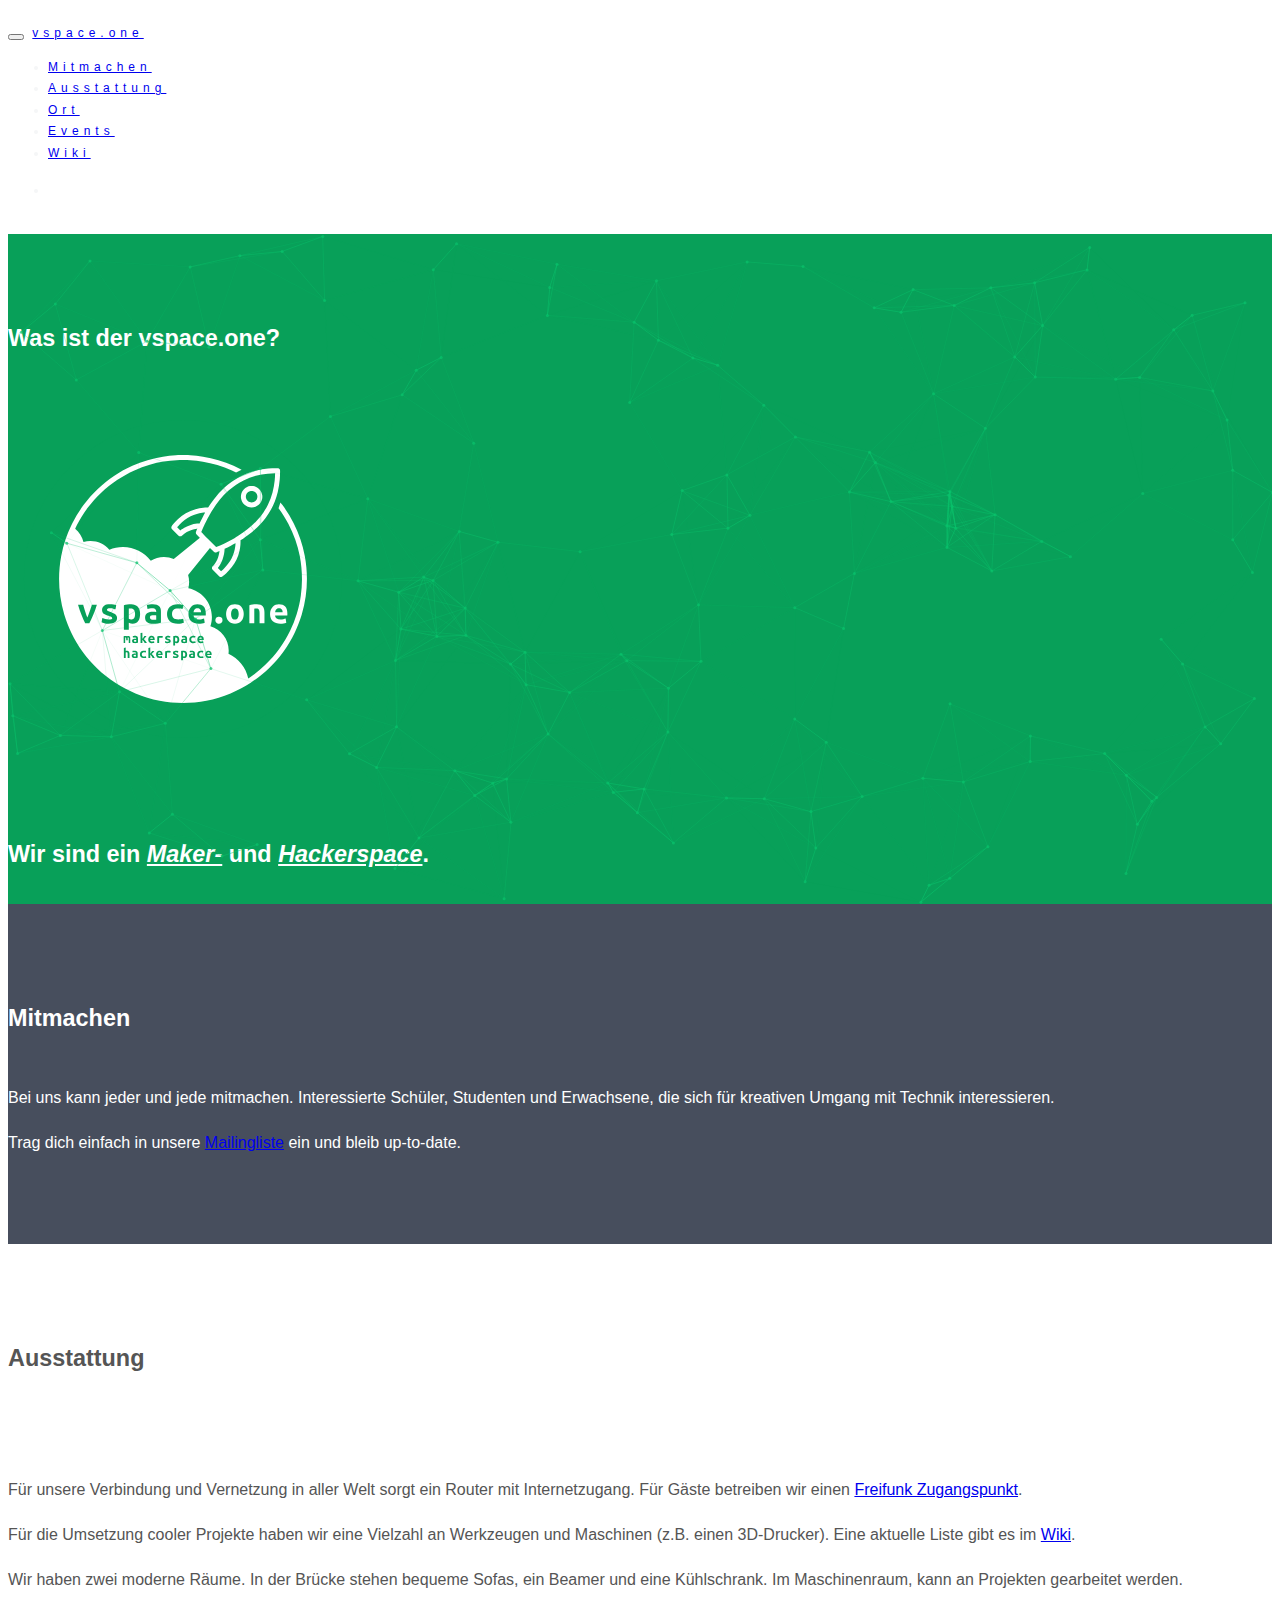
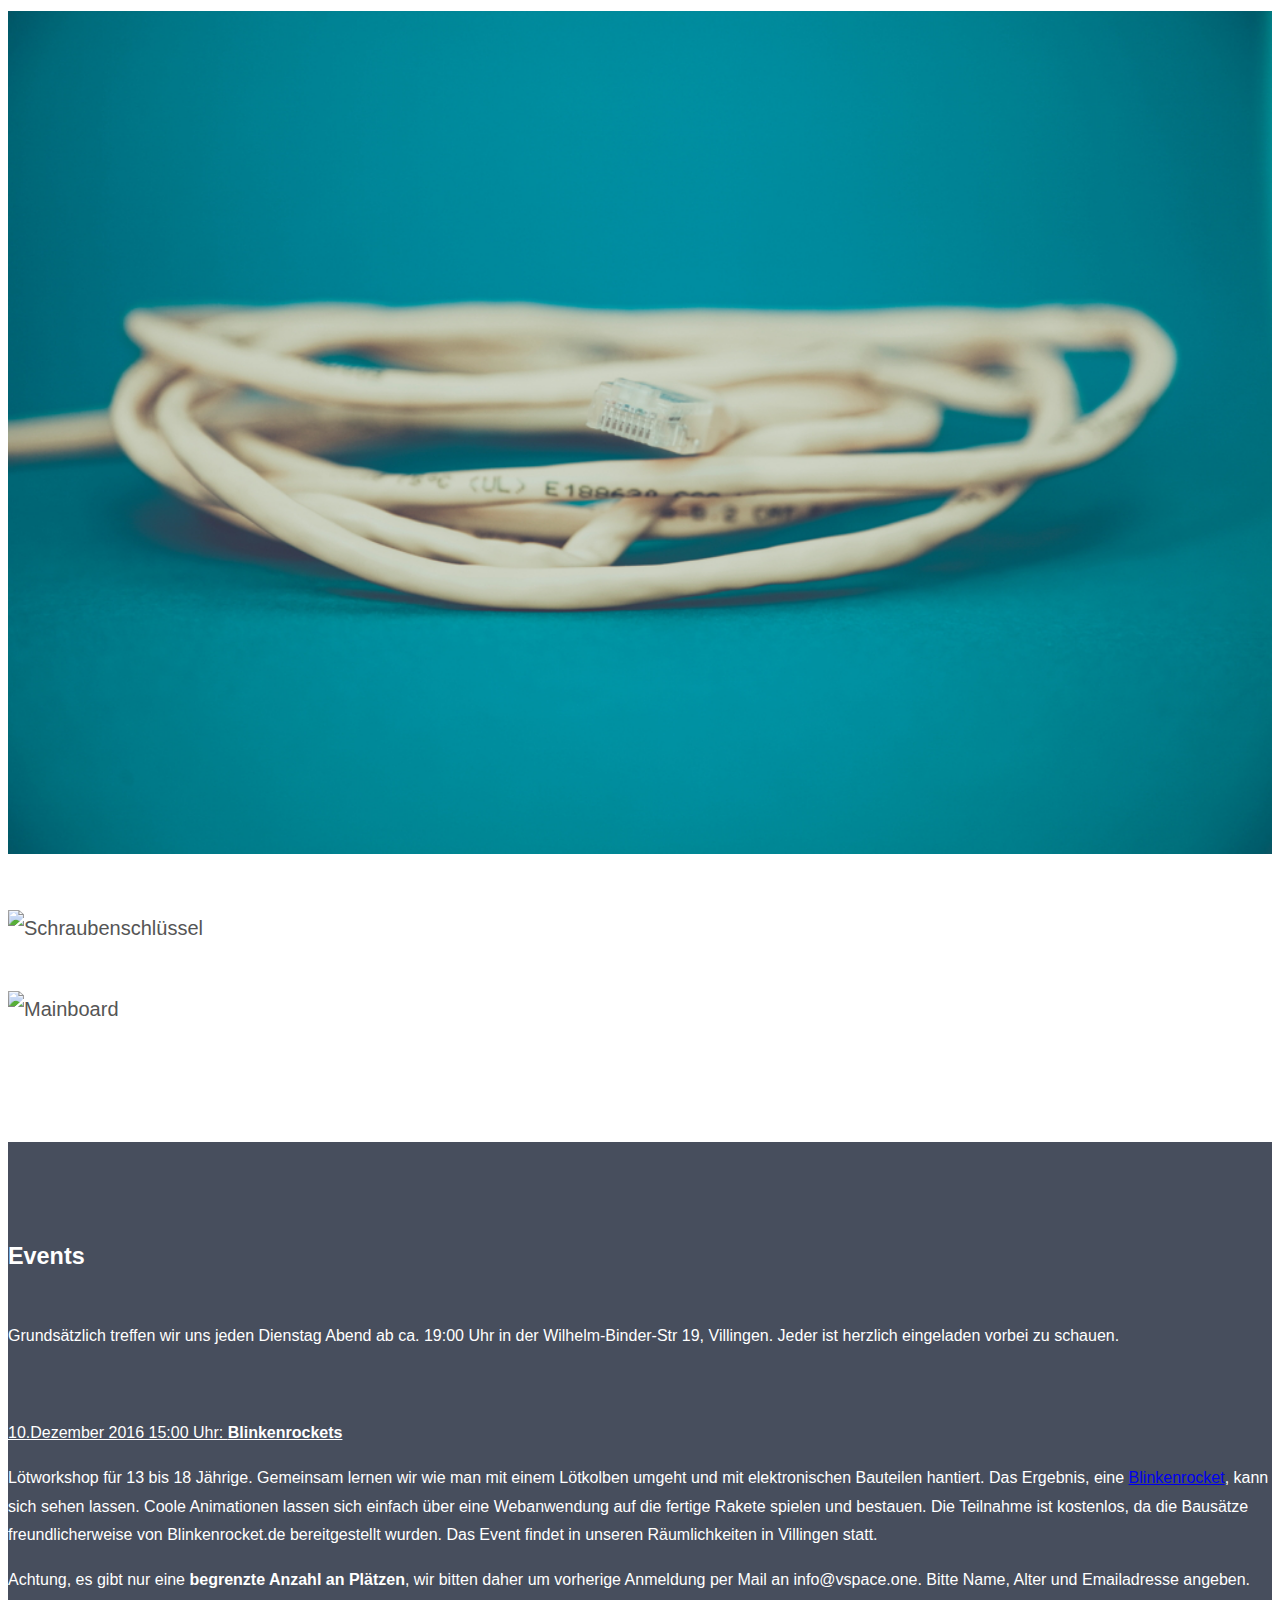
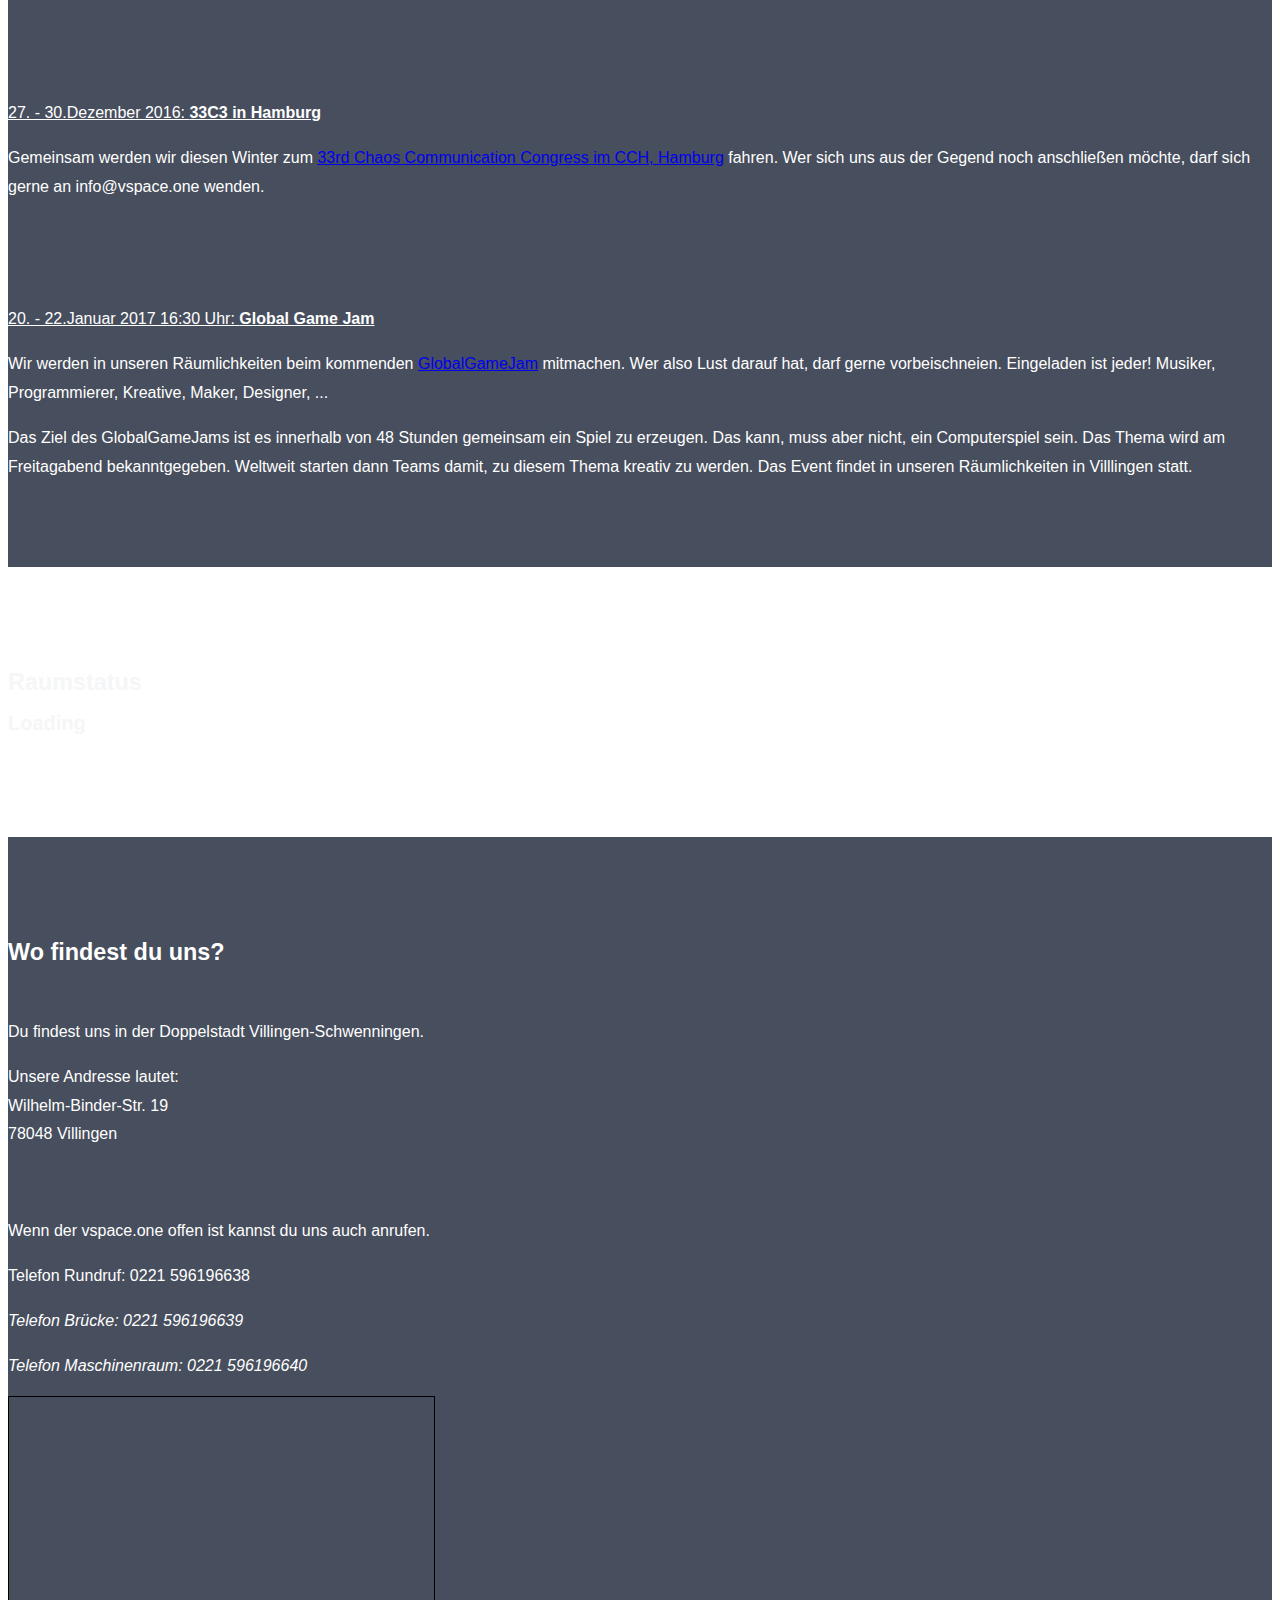
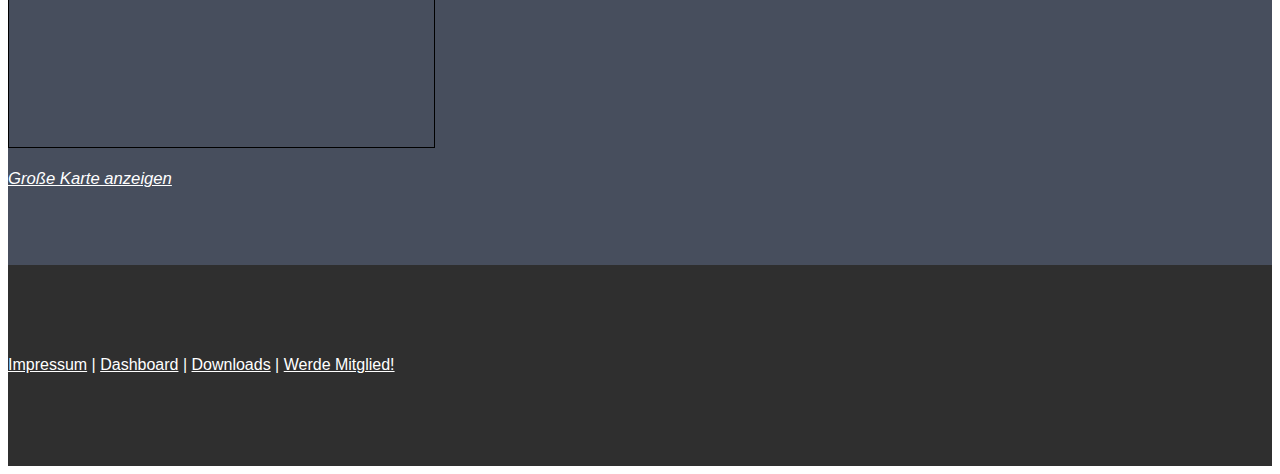
==== index.html @ e80fee93 "Slower, non interactive and more subtle animation" ====
<!--TODO
  Resourcen ans Ende ?
  icon ändern
  Räume auf wiki seiten verlinken + Bilder
  coole Netzinteraktion einfügen siehe http://www.crit-research.it/
-->

<!DOCTYPE html>
<html lang="en">

<head>
    <title>vspace.one</title>
    <meta charset="utf-8">
    <meta name="viewport" content="width=device-width, initial-scale=1">
    <link rel="stylesheet" href="scripts/external/bootstrap-3.3.5-dist/css/bootstrap.min.css">
    <link rel="stylesheet" href="style.css">
</head>

<body>

    <!-- Navbar -->
    <nav class="navbar navbar-default">
        <div class="container">
            <div class="navbar-header">
                <button type="button" class="navbar-toggle" data-toggle="collapse" data-target="#myNavbar">
            <span class="icon-bar"></span>
            <span class="icon-bar"></span>
            <span class="icon-bar"></span>
          </button>
                <a class="navbar-brand" href="#">vspace.one</a>
            </div>
            <div class="collapse navbar-collapse" id="myNavbar">
                <ul class="nav navbar-nav navbar-right">
                    <li><a href="#Mitmachen">Mitmachen</a></li>
                    <li><a href="#Ausstattung">Ausstattung</a></li>
                    <li><a href="#Ort">Ort</a></li>
                    <li><a href="#Events">Events</a></li>
                    <li><a href="https://wiki.vspace.one">Wiki</a></li>
                    <li>
                        <div id="doorstate" class="label label-success"><a href="#state" id="doorstateString">loading</a></label>
                    </li>
                </ul>
                </div>
            </div>
    </nav>

    <!-- First Container -->
    <div class="container-fluid bg-1 text-center" style="position:relative;padding:0;">
        <div id="particles"></div>
        <div id="particles-overlay">
            <h3 class="margin">Was ist der vspace.one?</h3>
            <img src="pic/logo_vspaceone.svg" class="img-responsive img-circle margin" style="display:inline;" alt="Bird" width="350" height="350">
            <h3>Wir sind ein <i><a href="https://de.wikipedia.org/wiki/FabLab" style="color: #ffffff">Maker-</a></i> und <i><a href="https://de.wikipedia.org/wiki/Hackerspace" style="color: #ffffff">Hackerspace</a></i>.</h3>
        </div>
    </div>

    <!-- Second Container -->
    <div class="container-fluid bg-2 text-center" id="Mitmachen">
        <h3 class="margin">Mitmachen</h3>
        <p>Bei uns kann jeder und jede mitmachen. Interessierte Schüler, Studenten und Erwachsene, die sich für kreativen Umgang mit Technik interessieren.</p>
        <p>Trag dich einfach in unsere <a href="https://ml06.ispgateway.de/mailman/listinfo/public_lists.vspace.one">Mailingliste</a> ein und bleib up-to-date.
            </a>
    </div>

    <!-- Third Container (Grid) -->
    <div class="container-fluid bg-3 text-center" id="Ausstattung">
        <h3 class="margin">Ausstattung</h3><br>
        <div class="row">
            <div class="col-sm-4">
                <p>Für unsere Verbindung und Vernetzung in aller Welt sorgt ein Router mit Internetzugang. Für Gäste betreiben wir einen <a href=https://freifunk.net/>Freifunk Zugangspunkt</a>.</p>
            </div>
            <div class="col-sm-4">
                <p>Für die Umsetzung cooler Projekte haben wir eine Vielzahl an Werkzeugen und Maschinen (z.B. einen 3D-Drucker). Eine aktuelle Liste gibt es im <a href="https://wiki.vspace.one">Wiki</a>.</p>
            </div>
            <div class="col-sm-4">
                <p>Wir haben zwei moderne Räume. In der Brücke stehen bequeme Sofas, ein Beamer und eine Kühlschrank. Im Maschinenraum, kann an Projekten gearbeitet werden.</p>
            </div>
            <div class="row">
                <div class="col-sm-4">
                    <img src="pic/ethernetcable.jpg" class="img-responsive margin" style="width:100%" alt="Ethernetcable">
                </div>
                <div class="col-sm-4">
                    <img src="pic/schraubenschluessel.jpg" class="img-responsive margin" style="width:100%" alt="Schraubenschlüssel">
                </div>
                <div class="col-sm-4">
                    <img src="pic/mainboard.jpg" class="img-responsive margin" style="width:100%" alt="Mainboard">
                </div>
            </div>
        </div>
    </div>

    <div class="container-fluid bg-2 text-center">
        <div class="row">
            <div class="col-sm-3"></div>
            <div class="col-sm-6">
                <h3 class="margin" id="Events">Events</h3>
                <p>Grundsätzlich treffen wir uns jeden Dienstag Abend ab ca. 19:00 Uhr in der Wilhelm-Binder-Str 19, Villingen. Jeder ist herzlich eingeladen vorbei zu schauen.</p>
                <br>
                <p><u>10.Dezember 2016 15:00 Uhr: <b>Blinkenrockets</b></u></p>
                <p>Lötworkshop für 13 bis 18 Jährige. Gemeinsam lernen wir wie man mit einem Lötkolben umgeht und mit elektronischen Bauteilen hantiert. Das Ergebnis, eine <a href="http://blinkenrocket.de/">Blinkenrocket</a>, kann sich sehen lassen. Coole
                    Animationen lassen sich einfach über eine Webanwendung auf die fertige Rakete spielen und bestauen. Die Teilnahme ist kostenlos, da die Bausätze freundlicherweise von Blinkenrocket.de bereitgestellt wurden. Das Event findet in unseren
                    Räumlichkeiten in Villingen statt.
                </p>
                <p></p>
                <p>Achtung, es gibt nur eine <b>begrenzte Anzahl an Plätzen</b>, wir bitten daher um vorherige Anmeldung per Mail an info@vspace.one. Bitte Name, Alter und Emailadresse angeben.</p>

                <br>
                <br>
                <p><u>27. - 30.Dezember 2016: <b>33C3 in Hamburg</b></u></p>
                <p>Gemeinsam werden wir diesen Winter zum <a href="https://events.ccc.de/tag/33c3/">33rd Chaos Communication Congress im CCH, Hamburg</a> fahren. Wer sich uns aus der Gegend noch anschließen möchte, darf sich gerne an info@vspace.one wenden.
                </p>

                <br>
                <br>
                <p><u>20. - 22.Januar 2017 16:30 Uhr: <b>Global Game Jam</b></u></p>
                <p>Wir werden in unseren Räumlichkeiten beim kommenden <a href="http://globalgamejam.org/">GlobalGameJam</a> mitmachen. Wer also Lust darauf hat, darf gerne vorbeischneien. Eingeladen ist jeder! Musiker, Programmierer, Kreative, Maker, Designer,
                    ...
                </p>
                <p>Das Ziel des GlobalGameJams ist es innerhalb von 48 Stunden gemeinsam ein Spiel zu erzeugen. Das kann, muss aber nicht, ein Computerspiel sein. Das Thema wird am Freitagabend bekanntgegeben. Weltweit starten dann Teams damit, zu diesem
                    Thema kreativ zu werden. Das Event findet in unseren Räumlichkeiten in Villlingen statt.</p>
            </div>
        </div>
    </div>

    <div class="container-fluid text-center label-warning" id="state">
        <h3 style="margin-bottom: 2px">Raumstatus</h3>
        <h4 style="margin-top:2px" id="stateText">Loading</h4>
    </div>

    <div class="container-fluid bg-2 text-center">
        <h3 class="margin" id="Ort">Wo findest du uns?</h3>
        <p>Du findest uns in der Doppelstadt Villingen-Schwenningen.</p>
        <p>Unsere Andresse lautet:<br> Wilhelm-Binder-Str. 19<br> 78048 Villingen</p><br>
        <p></p>
        <p>Wenn der vspace.one offen ist kannst du uns auch anrufen.</p>
        <p>Telefon Rundruf: 0221 596196638</p>
        <p><i>Telefon Brücke: 0221 596196639</i></p>
        <p><i>Telefon Maschinenraum: 0221 596196640</i></p>
        <iframe id="map-big" width="425" height="350" frameborder="0" scrolling="no" marginheight="0" marginwidth="0" src="https://www.openstreetmap.org/export/embed.html?bbox=8.453952670097351%2C48.06383033098609%2C8.458941578865051%2C48.066199996379204&amp;layer=mapnik&amp;marker=48.06501338483433%2C8.456447124481201"
            style="border: 1px solid black"></iframe>

        <iframe id="map-medium" width="300" height="300" frameborder="0" scrolling="no" marginheight="0" marginwidth="0" src="https://www.openstreetmap.org/export/embed.html?bbox=8.453952670097351%2C48.06383033098609%2C8.458941578865051%2C48.066199996379204&amp;layer=mapnik&amp;marker=48.06501338483433%2C8.456447124481201"
            style="border: 1px solid black"></iframe>

        <br/>
        <small>
        <a href="http://www.openstreetmap.org/?mlat=48.06501&amp;mlon=8.45645#map=18/48.06502/8.45645" style="color: #ffffff"><i>Große Karte anzeigen</i></a>
      </small>
        <!--<span class="glyphicon glyphicon-search"></span> Search -->

    </div>


    <!-- Footer -->
    <footer class="container-fluid bg-4 text-center">
        <p><a href="impressum.html" style="color: #ffffff">Impressum</a> | <a href="dashboard.html" style="color: #ffffff">Dashboard</a> | <a href="downloads.html" style="color: #ffffff">Downloads</a> | <a href="mitgliedwerden.html" style="color: #ffffff">Werde Mitglied!</a>            </p>
    </footer>

    <!-- Scripts -->
    <script type="text/javascript" src="scripts/external/jquery/jquery-3.1.1.min.js"></script>
    <script type="text/javascript" src="scripts/external/bootstrap-3.3.5-dist/js/bootstrap.min.js"></script>
    <script type="text/javascript" src="scripts/external/particle-network.min.js"></script>
    <script type="text/javascript" src="scripts/internal/app.js"></script>
    <script>
        $(document).ready(function() {
            window.setInterval(updateDoorstate, 10000);
            window.setInterval(updateState, 10000);
            window.setInterval(updateTemperature, 10000);
            updateDoorstate();
            updateState();
            updateTemperature();
        });
    </script>
    <script type="text/javascript">
        var canvasDiv = document.getElementById('particles');
        var options = {
            particleColor: '#0ac26c',
            background: '#08A059',
            interactive: false,
            speed: 'slow',
            density: 'high'
        };
        var particleCanvas = new ParticleNetwork(canvasDiv, options);
    </script>

</body>

</html>
---- style.css ----
body {
    font: 20px Montserrat, sans-serif;
    line-height: 1.8;
    color: #f5f6f7;
}

p {
    font-size: 16px;
}

.margin {
    margin-bottom: 45px;
}

.bg-1 {
    background-color: #08A059;
    /* Green */
    color: #ffffff;
}

.bg-2 {
    background-color: #474e5d;
    /* Dark Blue */
    color: #ffffff;
}

.bg-3 {
    background-color: #ffffff;
    /* White */
    color: #555555;
}

.bg-4 {
    background-color: #2f2f2f;
    /* Black Gray */
    color: #fff;
}

.container-fluid {
    padding-top: 70px;
    padding-bottom: 70px;
}

.navbar {
    padding-top: 15px;
    padding-bottom: 15px;
    border: 0;
    border-radius: 0;
    margin-bottom: 0;
    font-size: 12px;
    letter-spacing: 5px;
}

.navbar-nav li a:hover {
    color: #1abc9c;
}

#doorstate {
    margin-top: 8px;
    margin-bottom: 5px;
    padding-top: 10px;
    padding-bottom: 10px;
    padding-left: 12px;
    position: relative;
    display: block;
    font: 12px Montserrat, sans-serif;
    letter-spacing: 5px;
    text-decoration: none;
}

#doorstateString {
    color: #ffffff;
}

#doorstateString:hover {
    color: #777;
    text-decoration: none;
}

#doorstateString:visited {
    color: #ffffff;
}

#particles,
#particles-overlay {
    position: absolute;
    width: 100%;
    top: 0;
}

#particles {
    height: 670px;
}

#particles-overlay {
    height: 100%;
    margin-top: 60px;
    z-index: 10;
}

@media (min-width:450px) {
    #map-big {
        display: initial;
    }
    #map-medium {
        display: none;
    }
}

@media (max-width:450px) {
    #map-big {
        display: none;
    }
    #map-medium {
        display: initial;
    }
}
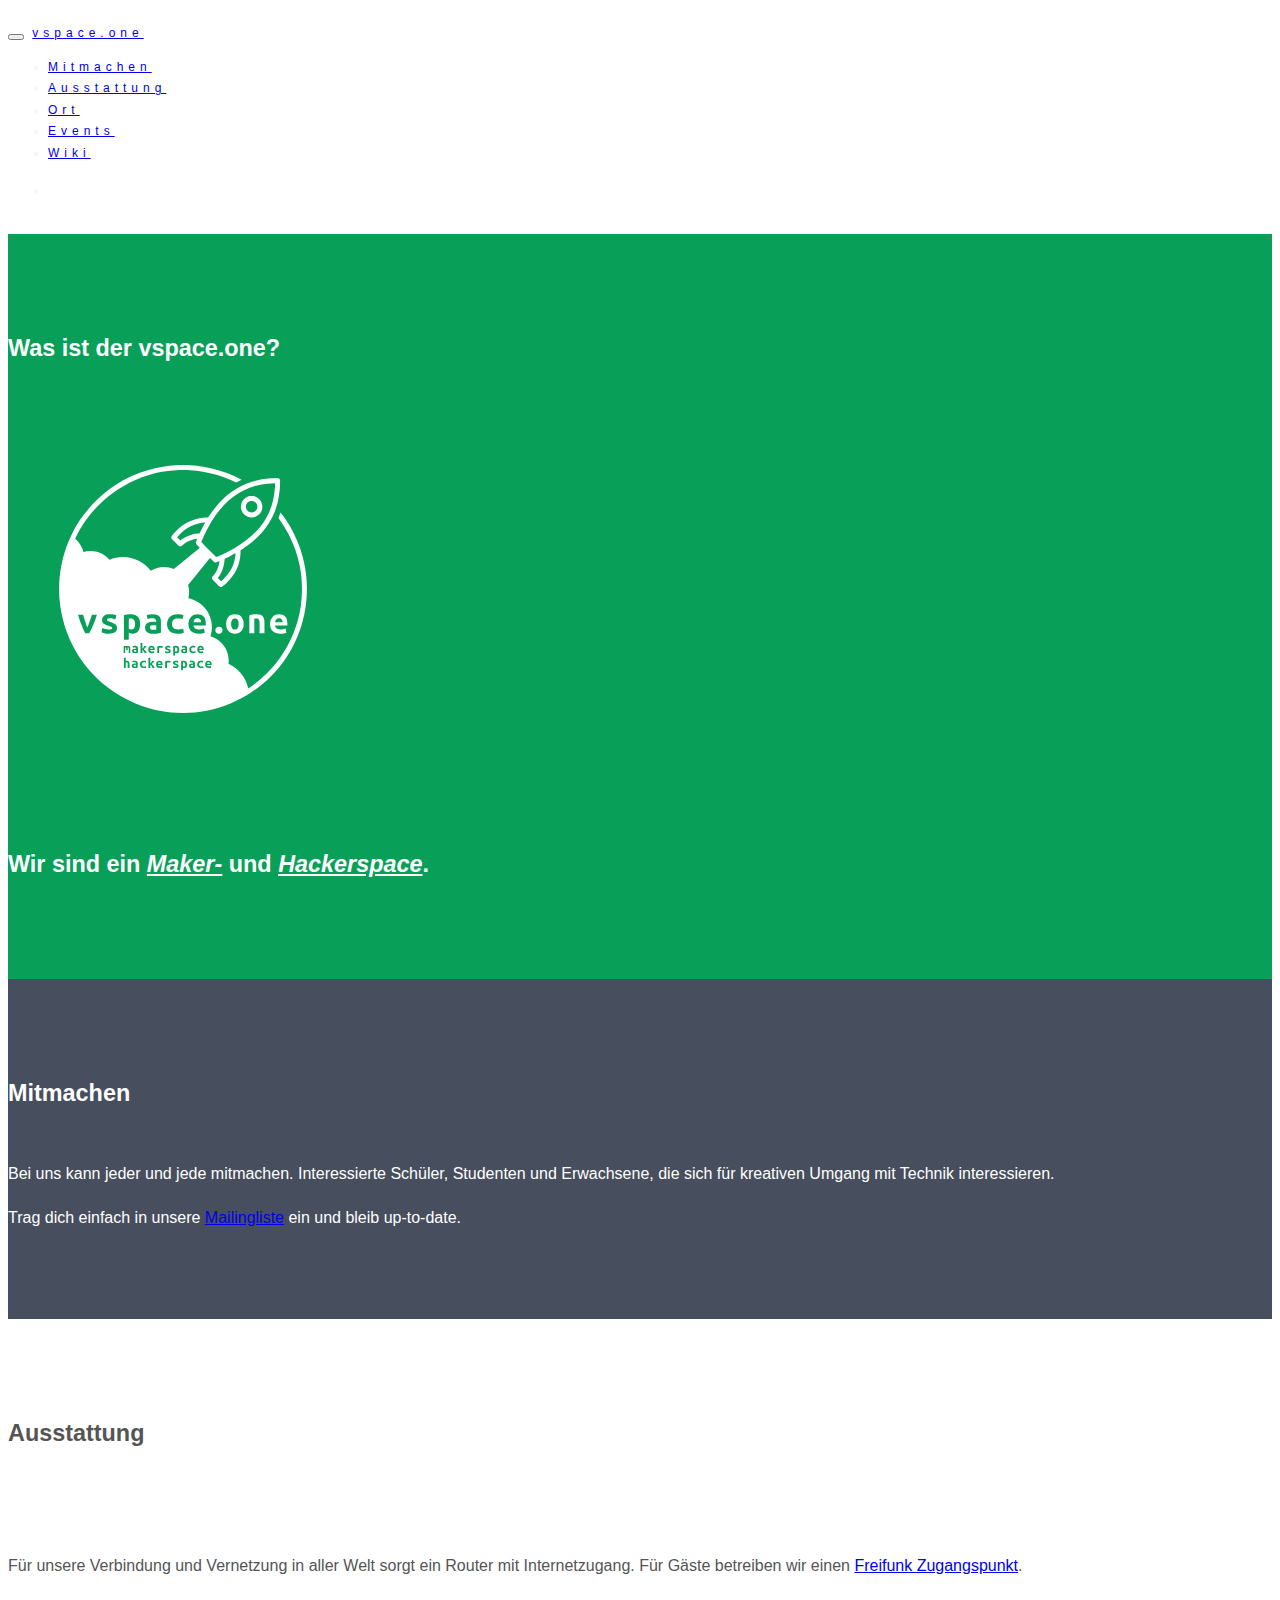
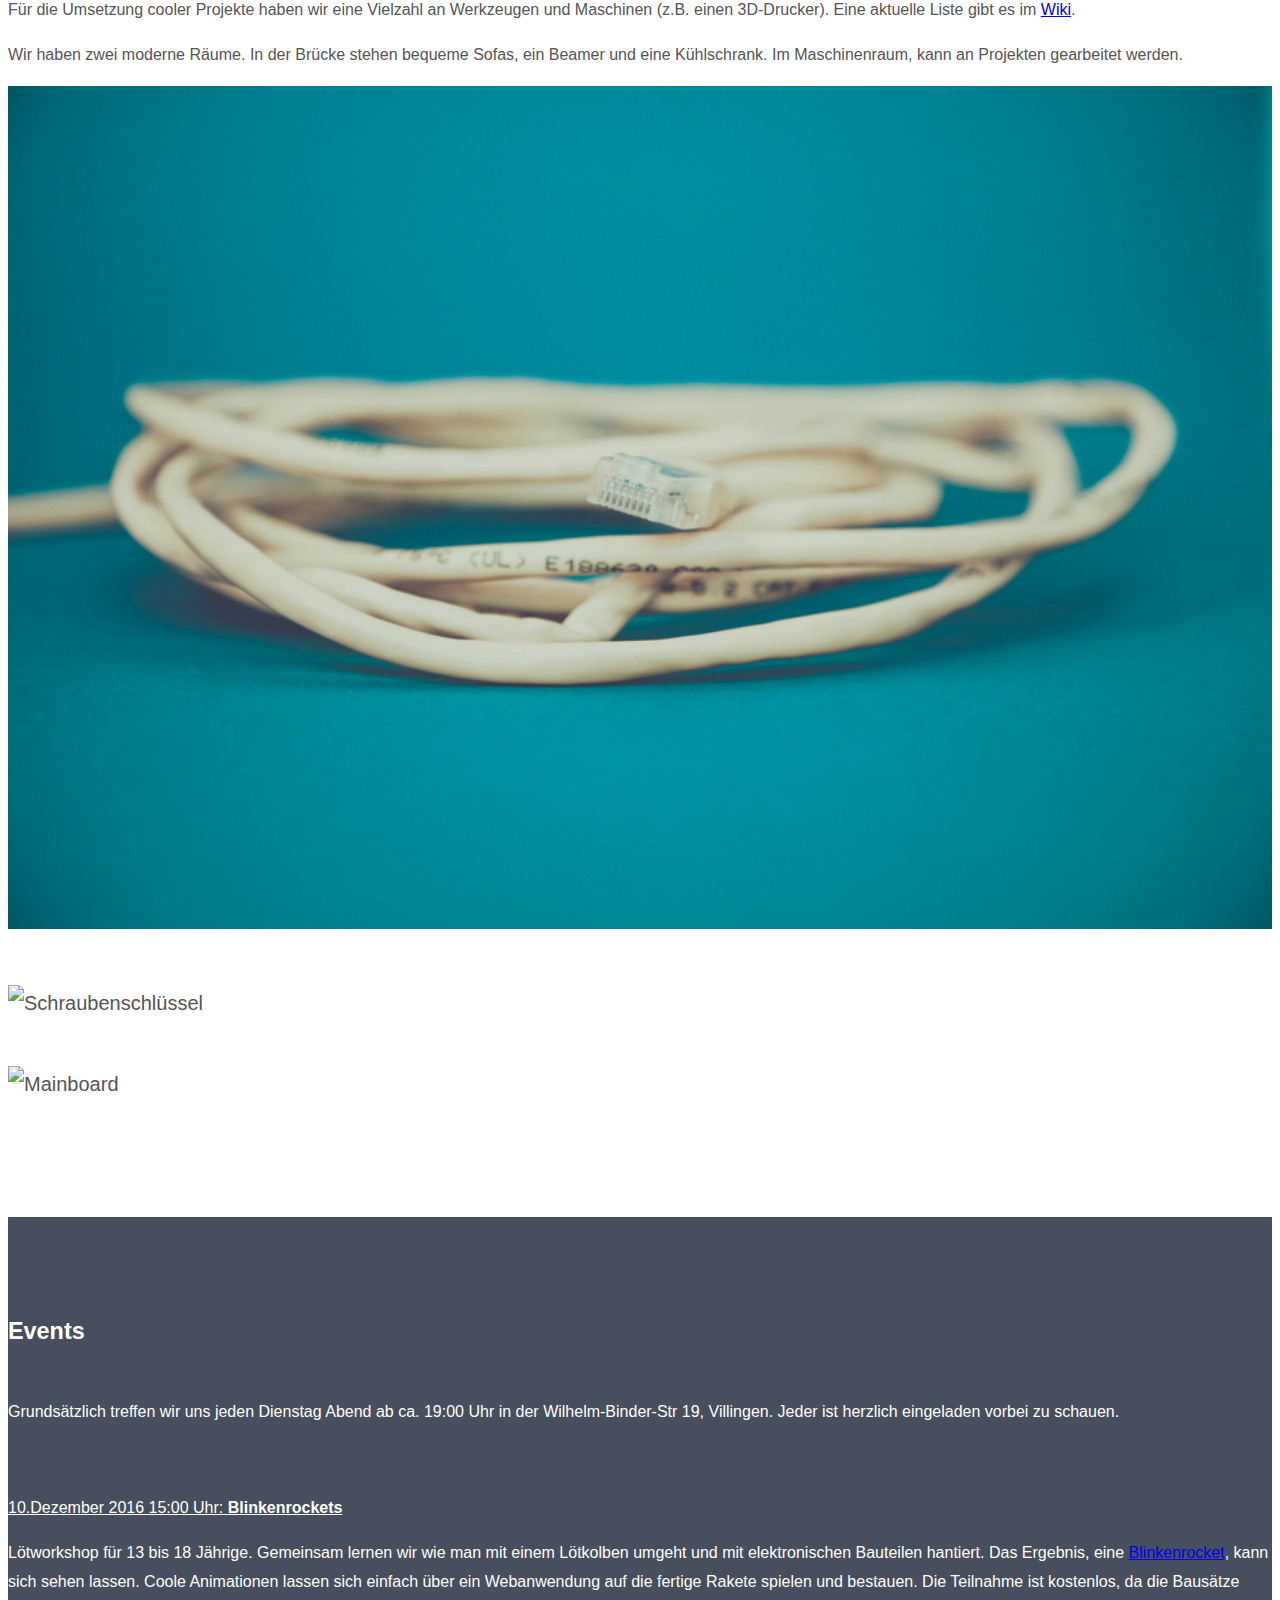
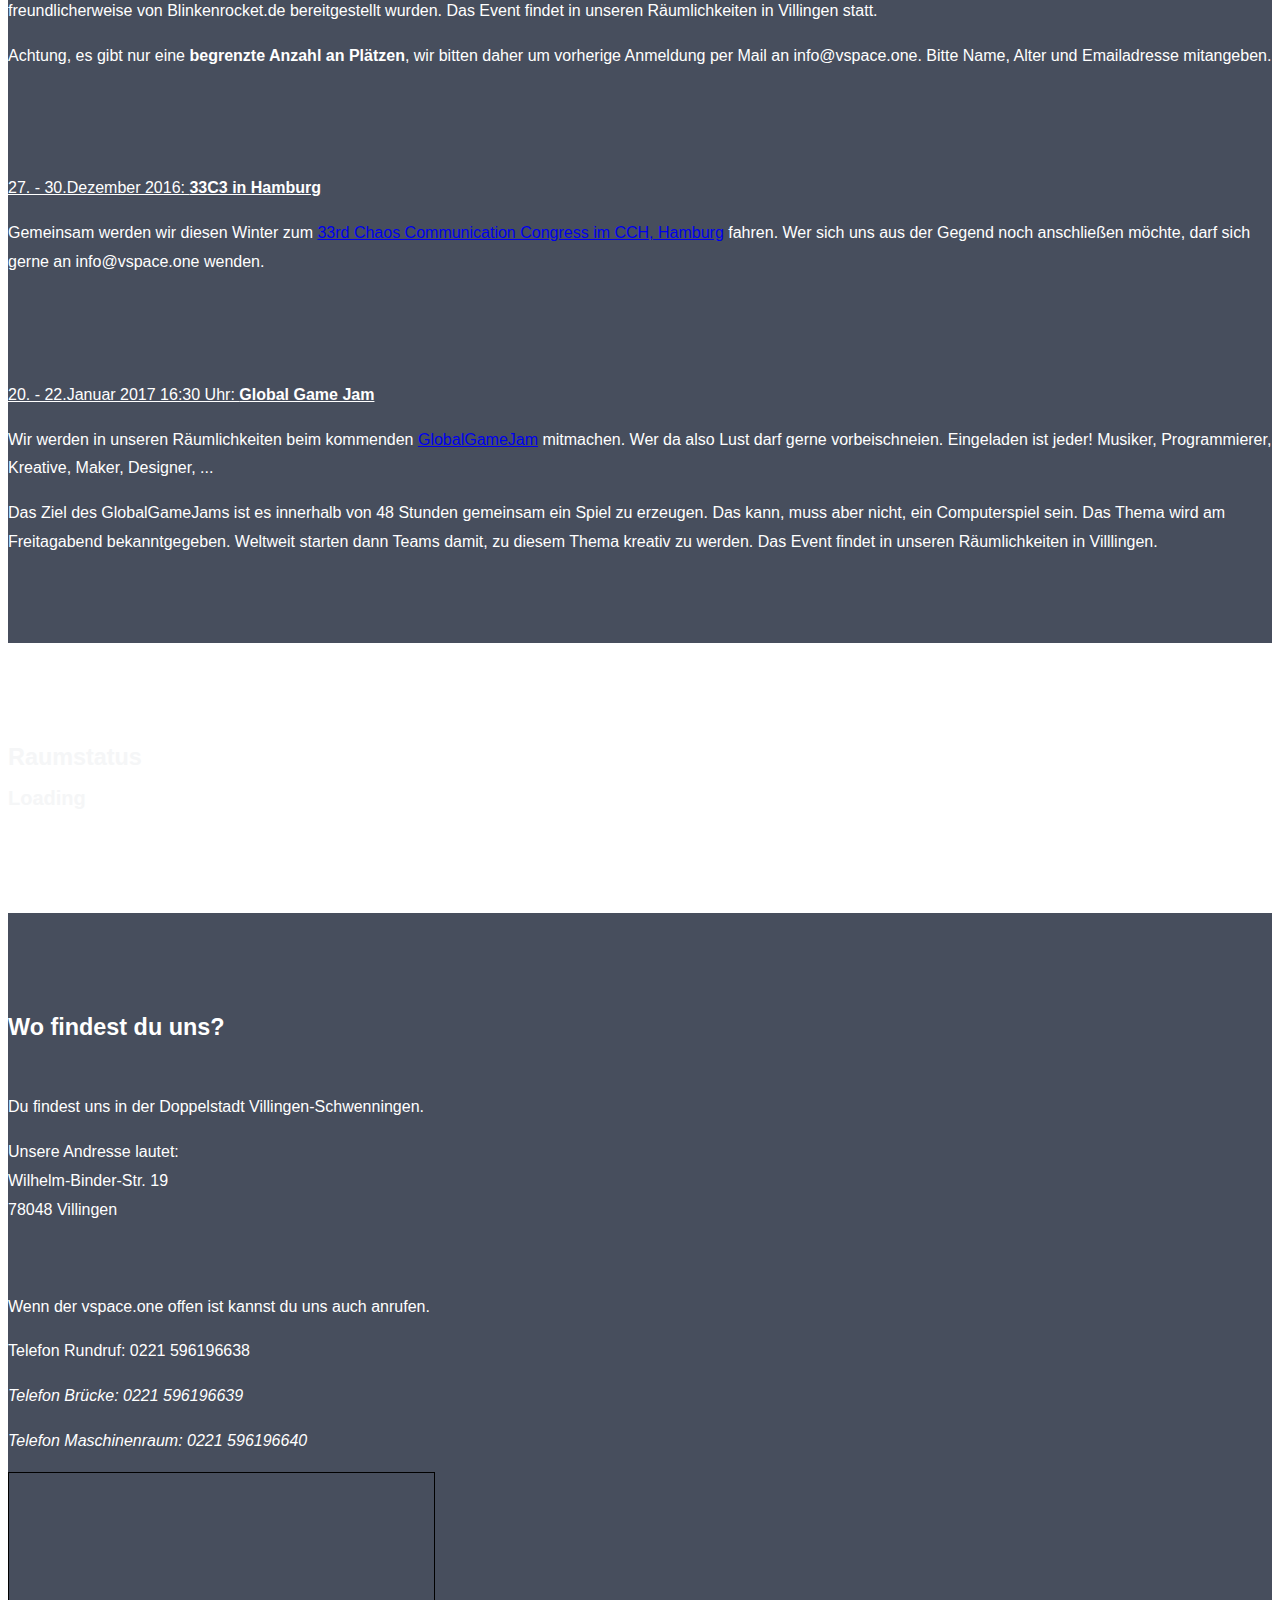
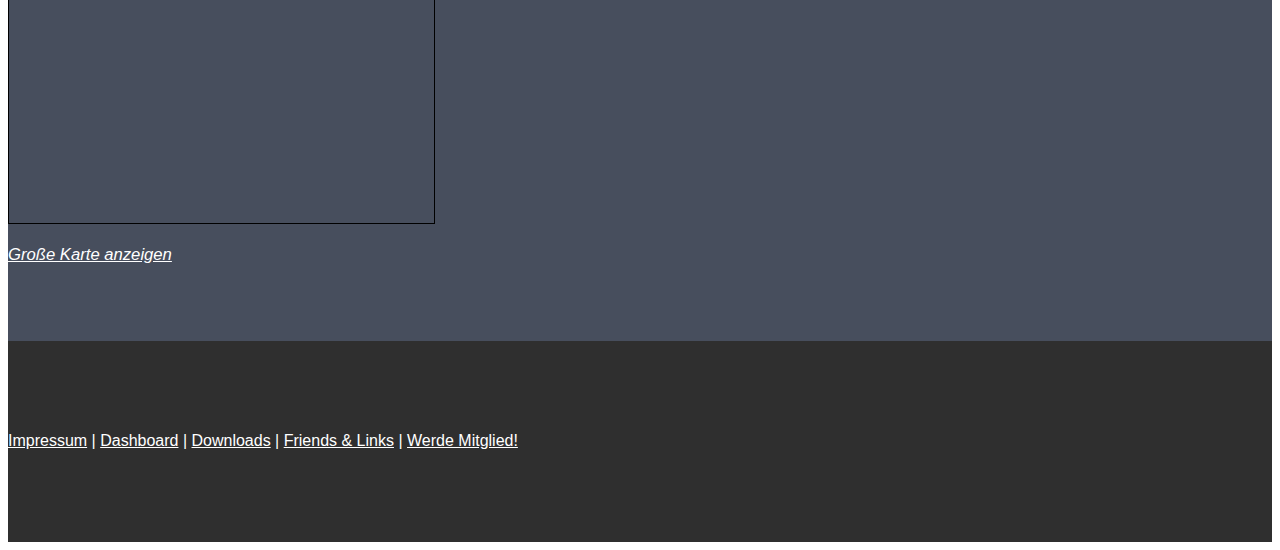
==== commit 0002d392: "implement easy friends and links page" ====
--- a/index.html
+++ b/index.html
@@ -8,181 +8,159 @@
 <!DOCTYPE html>
 <html lang="en">
 
-<head>
+  <head>
     <title>vspace.one</title>
     <meta charset="utf-8">
     <meta name="viewport" content="width=device-width, initial-scale=1">
     <link rel="stylesheet" href="scripts/external/bootstrap-3.3.5-dist/css/bootstrap.min.css">
     <link rel="stylesheet" href="style.css">
-</head>
+    <script src="scripts/external/jquery/jquery-3.1.1.min.js"></script>
+    <script src="scripts/external/bootstrap-3.3.5-dist/js/bootstrap.min.js"></script>
+    <script src="scripts/internal/app.js"></script>
+  </head>
 
-<body>
+  <body>
 
     <!-- Navbar -->
     <nav class="navbar navbar-default">
-        <div class="container">
-            <div class="navbar-header">
-                <button type="button" class="navbar-toggle" data-toggle="collapse" data-target="#myNavbar">
+      <div class="container">
+        <div class="navbar-header">
+          <button type="button" class="navbar-toggle" data-toggle="collapse" data-target="#myNavbar">
             <span class="icon-bar"></span>
             <span class="icon-bar"></span>
             <span class="icon-bar"></span>
           </button>
-                <a class="navbar-brand" href="#">vspace.one</a>
-            </div>
-            <div class="collapse navbar-collapse" id="myNavbar">
-                <ul class="nav navbar-nav navbar-right">
-                    <li><a href="#Mitmachen">Mitmachen</a></li>
-                    <li><a href="#Ausstattung">Ausstattung</a></li>
-                    <li><a href="#Ort">Ort</a></li>
-                    <li><a href="#Events">Events</a></li>
-                    <li><a href="https://wiki.vspace.one">Wiki</a></li>
-                    <li>
-                        <div id="doorstate" class="label label-success"><a href="#state" id="doorstateString">loading</a></label>
-                    </li>
-                </ul>
-                </div>
-            </div>
+          <a class="navbar-brand" href="#">vspace.one</a>
+        </div>
+        <div class="collapse navbar-collapse" id="myNavbar">
+          <ul class="nav navbar-nav navbar-right">
+            <li><a href="#Mitmachen">Mitmachen</a></li>
+            <li><a href="#Ausstattung">Ausstattung</a></li>
+            <li><a href="#Ort">Ort</a></li>
+            <li><a href="#Events">Events</a></li>
+            <li><a href="https://wiki.vspace.one">Wiki</a></li>
+            <li>
+              <div id="doorstate" class="label label-success"><a href="#state" id="doorstateString">loading</a></label>
+            </li>
+          </ul>
+              </div>
+        </div>
     </nav>
 
     <!-- First Container -->
-    <div class="container-fluid bg-1 text-center" style="position:relative;padding:0;">
-        <div id="particles"></div>
-        <div id="particles-overlay">
-            <h3 class="margin">Was ist der vspace.one?</h3>
-            <img src="pic/logo_vspaceone.svg" class="img-responsive img-circle margin" style="display:inline;" alt="Bird" width="350" height="350">
-            <h3>Wir sind ein <i><a href="https://de.wikipedia.org/wiki/FabLab" style="color: #ffffff">Maker-</a></i> und <i><a href="https://de.wikipedia.org/wiki/Hackerspace" style="color: #ffffff">Hackerspace</a></i>.</h3>
-        </div>
+    <div class="container-fluid bg-1 text-center">
+      <h3 class="margin">Was ist der vspace.one?</h3>
+      <img src="pic/logo_vspaceone.svg" class="img-responsive img-circle margin" style="display:inline" alt="Bird" width="350" height="350">
+      <h3>Wir sind ein <i><a href="https://de.wikipedia.org/wiki/FabLab" style="color: #ffffff">Maker-</a></i> und <i><a href="https://de.wikipedia.org/wiki/Hackerspace" style="color: #ffffff">Hackerspace</a></i>.</h3>
     </div>
 
     <!-- Second Container -->
     <div class="container-fluid bg-2 text-center" id="Mitmachen">
-        <h3 class="margin">Mitmachen</h3>
-        <p>Bei uns kann jeder und jede mitmachen. Interessierte Schüler, Studenten und Erwachsene, die sich für kreativen Umgang mit Technik interessieren.</p>
-        <p>Trag dich einfach in unsere <a href="https://ml06.ispgateway.de/mailman/listinfo/public_lists.vspace.one">Mailingliste</a> ein und bleib up-to-date.
-            </a>
+      <h3 class="margin">Mitmachen</h3>
+      <p>Bei uns kann jeder und jede mitmachen. Interessierte Schüler, Studenten und Erwachsene, die sich für kreativen Umgang mit Technik interessieren.</p>
+      <p>Trag dich einfach in unsere <a href="https://ml06.ispgateway.de/mailman/listinfo/public_lists.vspace.one">Mailingliste</a> ein und bleib up-to-date.
+      </a>
     </div>
 
     <!-- Third Container (Grid) -->
     <div class="container-fluid bg-3 text-center" id="Ausstattung">
-        <h3 class="margin">Ausstattung</h3><br>
-        <div class="row">
-            <div class="col-sm-4">
-                <p>Für unsere Verbindung und Vernetzung in aller Welt sorgt ein Router mit Internetzugang. Für Gäste betreiben wir einen <a href=https://freifunk.net/>Freifunk Zugangspunkt</a>.</p>
-            </div>
-            <div class="col-sm-4">
-                <p>Für die Umsetzung cooler Projekte haben wir eine Vielzahl an Werkzeugen und Maschinen (z.B. einen 3D-Drucker). Eine aktuelle Liste gibt es im <a href="https://wiki.vspace.one">Wiki</a>.</p>
-            </div>
-            <div class="col-sm-4">
-                <p>Wir haben zwei moderne Räume. In der Brücke stehen bequeme Sofas, ein Beamer und eine Kühlschrank. Im Maschinenraum, kann an Projekten gearbeitet werden.</p>
-            </div>
-            <div class="row">
-                <div class="col-sm-4">
-                    <img src="pic/ethernetcable.jpg" class="img-responsive margin" style="width:100%" alt="Ethernetcable">
-                </div>
-                <div class="col-sm-4">
-                    <img src="pic/schraubenschluessel.jpg" class="img-responsive margin" style="width:100%" alt="Schraubenschlüssel">
-                </div>
-                <div class="col-sm-4">
-                    <img src="pic/mainboard.jpg" class="img-responsive margin" style="width:100%" alt="Mainboard">
-                </div>
-            </div>
+      <h3 class="margin">Ausstattung</h3><br>
+      <div class="row">
+        <div class="col-sm-4">
+          <p>Für unsere Verbindung und Vernetzung in aller Welt sorgt ein Router mit Internetzugang. Für Gäste betreiben wir einen <a href=https://freifunk.net/>Freifunk Zugangspunkt</a>.</p>
         </div>
+        <div class="col-sm-4">
+          <p>Für die Umsetzung cooler Projekte haben wir eine Vielzahl an Werkzeugen und Maschinen (z.B. einen 3D-Drucker). Eine aktuelle Liste gibt es im <a href="https://wiki.vspace.one">Wiki</a>.</p>
+        </div>
+        <div class="col-sm-4">
+          <p>Wir haben zwei moderne Räume. In der Brücke stehen bequeme Sofas, ein Beamer und eine Kühlschrank. Im Maschinenraum, kann an Projekten gearbeitet werden.</p>
+        </div>
+      </div>
+      <div class="row">
+        <div class="col-sm-4">
+          <img src="pic/ethernetcable.jpg" class="img-responsive margin" style="width:100%" alt="Ethernetcable">
+        </div>
+        <div class="col-sm-4">
+          <img src="pic/schraubenschluessel.jpg" class="img-responsive margin" style="width:100%" alt="Schraubenschlüssel">
+        </div>
+        <div class="col-sm-4">
+          <img src="pic/mainboard.jpg" class="img-responsive margin" style="width:100%" alt="Mainboard">
+        </div>
+      </div>
     </div>
 
     <div class="container-fluid bg-2 text-center">
-        <div class="row">
-            <div class="col-sm-3"></div>
-            <div class="col-sm-6">
-                <h3 class="margin" id="Events">Events</h3>
-                <p>Grundsätzlich treffen wir uns jeden Dienstag Abend ab ca. 19:00 Uhr in der Wilhelm-Binder-Str 19, Villingen. Jeder ist herzlich eingeladen vorbei zu schauen.</p>
-                <br>
-                <p><u>10.Dezember 2016 15:00 Uhr: <b>Blinkenrockets</b></u></p>
-                <p>Lötworkshop für 13 bis 18 Jährige. Gemeinsam lernen wir wie man mit einem Lötkolben umgeht und mit elektronischen Bauteilen hantiert. Das Ergebnis, eine <a href="http://blinkenrocket.de/">Blinkenrocket</a>, kann sich sehen lassen. Coole
-                    Animationen lassen sich einfach über eine Webanwendung auf die fertige Rakete spielen und bestauen. Die Teilnahme ist kostenlos, da die Bausätze freundlicherweise von Blinkenrocket.de bereitgestellt wurden. Das Event findet in unseren
-                    Räumlichkeiten in Villingen statt.
-                </p>
-                <p></p>
-                <p>Achtung, es gibt nur eine <b>begrenzte Anzahl an Plätzen</b>, wir bitten daher um vorherige Anmeldung per Mail an info@vspace.one. Bitte Name, Alter und Emailadresse angeben.</p>
+      <div class="row">
+        <div class="col-sm-3"></div>
+        <div class="col-sm-6">
+          <h3 class="margin" id="Events">Events</h3>
+          <p>Grundsätzlich treffen wir uns jeden Dienstag Abend ab ca. 19:00 Uhr in der Wilhelm-Binder-Str 19, Villingen. Jeder ist herzlich eingeladen vorbei zu schauen.</p>
+          <br>
+          <p><u>10.Dezember 2016 15:00 Uhr: <b>Blinkenrockets</b></u></p<>
+          <p>Lötworkshop für 13 bis 18 Jährige. Gemeinsam lernen wir wie man mit einem Lötkolben umgeht und mit elektronischen Bauteilen hantiert. Das Ergebnis, eine <a href="http://blinkenrocket.de/">Blinkenrocket</a>, kann sich sehen lassen. Coole Animationen lassen sich einfach über ein Webanwendung auf die fertige Rakete spielen und bestauen. Die Teilnahme ist kostenlos, da die Bausätze freundlicherweise von Blinkenrocket.de bereitgestellt wurden. Das Event findet in unseren Räumlichkeiten in Villingen statt.</p>
+          <p></p>
+          <p>Achtung, es gibt nur eine <b>begrenzte Anzahl an Plätzen</b>, wir bitten daher um vorherige Anmeldung per Mail an info@vspace.one. Bitte Name, Alter und Emailadresse mitangeben.</p>
 
-                <br>
-                <br>
-                <p><u>27. - 30.Dezember 2016: <b>33C3 in Hamburg</b></u></p>
-                <p>Gemeinsam werden wir diesen Winter zum <a href="https://events.ccc.de/tag/33c3/">33rd Chaos Communication Congress im CCH, Hamburg</a> fahren. Wer sich uns aus der Gegend noch anschließen möchte, darf sich gerne an info@vspace.one wenden.
-                </p>
+          <br>
+          <br>
+          <p><u>27. - 30.Dezember 2016: <b>33C3 in Hamburg</b></u></p<>
+          <p>Gemeinsam werden wir diesen Winter zum <a href="https://events.ccc.de/tag/33c3/">33rd Chaos Communication Congress im CCH, Hamburg</a> fahren. Wer sich uns aus der Gegend noch anschließen möchte, darf sich gerne an info@vspace.one wenden.</p>
 
-                <br>
-                <br>
-                <p><u>20. - 22.Januar 2017 16:30 Uhr: <b>Global Game Jam</b></u></p>
-                <p>Wir werden in unseren Räumlichkeiten beim kommenden <a href="http://globalgamejam.org/">GlobalGameJam</a> mitmachen. Wer also Lust darauf hat, darf gerne vorbeischneien. Eingeladen ist jeder! Musiker, Programmierer, Kreative, Maker, Designer,
-                    ...
-                </p>
-                <p>Das Ziel des GlobalGameJams ist es innerhalb von 48 Stunden gemeinsam ein Spiel zu erzeugen. Das kann, muss aber nicht, ein Computerspiel sein. Das Thema wird am Freitagabend bekanntgegeben. Weltweit starten dann Teams damit, zu diesem
-                    Thema kreativ zu werden. Das Event findet in unseren Räumlichkeiten in Villlingen statt.</p>
-            </div>
+          <br>
+          <br>
+          <p><u>20. - 22.Januar 2017 16:30 Uhr: <b>Global Game Jam</b></u></p<>
+          <p>Wir werden in unseren Räumlichkeiten beim kommenden <a href="http://globalgamejam.org/">GlobalGameJam</a> mitmachen. Wer da also Lust darf gerne vorbeischneien. Eingeladen ist jeder! Musiker, Programmierer, Kreative, Maker, Designer, ...</p>
+          <p>Das Ziel des GlobalGameJams ist es innerhalb von 48 Stunden gemeinsam ein Spiel zu erzeugen. Das kann, muss aber nicht, ein Computerspiel sein. Das Thema wird am Freitagabend bekanntgegeben. Weltweit starten dann Teams damit, zu diesem Thema kreativ zu werden. Das Event findet in unseren Räumlichkeiten in Villlingen.
         </div>
+        <div class="col-sm-3"></div>
+      </div>
     </div>
 
     <div class="container-fluid text-center label-warning" id="state">
-        <h3 style="margin-bottom: 2px">Raumstatus</h3>
-        <h4 style="margin-top:2px" id="stateText">Loading</h4>
+      <h3 style="margin-bottom: 2px">Raumstatus</h3>
+      <h4 style="margin-top:2px" id="stateText">Loading</h4>
     </div>
 
     <div class="container-fluid bg-2 text-center">
-        <h3 class="margin" id="Ort">Wo findest du uns?</h3>
-        <p>Du findest uns in der Doppelstadt Villingen-Schwenningen.</p>
-        <p>Unsere Andresse lautet:<br> Wilhelm-Binder-Str. 19<br> 78048 Villingen</p><br>
-        <p></p>
-        <p>Wenn der vspace.one offen ist kannst du uns auch anrufen.</p>
-        <p>Telefon Rundruf: 0221 596196638</p>
-        <p><i>Telefon Brücke: 0221 596196639</i></p>
-        <p><i>Telefon Maschinenraum: 0221 596196640</i></p>
-        <iframe id="map-big" width="425" height="350" frameborder="0" scrolling="no" marginheight="0" marginwidth="0" src="https://www.openstreetmap.org/export/embed.html?bbox=8.453952670097351%2C48.06383033098609%2C8.458941578865051%2C48.066199996379204&amp;layer=mapnik&amp;marker=48.06501338483433%2C8.456447124481201"
-            style="border: 1px solid black"></iframe>
+      <h3 class="margin" id="Ort">Wo findest du uns?</h3>
+      <p>Du findest uns in der Doppelstadt Villingen-Schwenningen.</p>
+      <p>Unsere Andresse lautet:<br> Wilhelm-Binder-Str. 19<br> 78048 Villingen</p><br>
+      <p></p>
+      <p>Wenn der vspace.one offen ist kannst du uns auch anrufen.</p>
+      <p>Telefon Rundruf: 0221 596196638</p>
+      <p><i>Telefon Brücke: 0221 596196639</i></p>
+      <p><i>Telefon Maschinenraum: 0221 596196640</i></p>
+      <iframe id="map-big" width="425" height="350" frameborder="0" scrolling="no" marginheight="0" marginwidth="0" src="https://www.openstreetmap.org/export/embed.html?bbox=8.453952670097351%2C48.06383033098609%2C8.458941578865051%2C48.066199996379204&amp;layer=mapnik&amp;marker=48.06501338483433%2C8.456447124481201"
+              style="border: 1px solid black"></iframe>
 
-        <iframe id="map-medium" width="300" height="300" frameborder="0" scrolling="no" marginheight="0" marginwidth="0" src="https://www.openstreetmap.org/export/embed.html?bbox=8.453952670097351%2C48.06383033098609%2C8.458941578865051%2C48.066199996379204&amp;layer=mapnik&amp;marker=48.06501338483433%2C8.456447124481201"
-            style="border: 1px solid black"></iframe>
+      <iframe id="map-medium" width="300" height="300" frameborder="0" scrolling="no" marginheight="0" marginwidth="0" src="https://www.openstreetmap.org/export/embed.html?bbox=8.453952670097351%2C48.06383033098609%2C8.458941578865051%2C48.066199996379204&amp;layer=mapnik&amp;marker=48.06501338483433%2C8.456447124481201"
+              style="border: 1px solid black"></iframe>
 
-        <br/>
-        <small>
+      <br/>
+      <small>
         <a href="http://www.openstreetmap.org/?mlat=48.06501&amp;mlon=8.45645#map=18/48.06502/8.45645" style="color: #ffffff"><i>Große Karte anzeigen</i></a>
       </small>
-        <!--<span class="glyphicon glyphicon-search"></span> Search -->
+      <!--<span class="glyphicon glyphicon-search"></span> Search -->
 
     </div>
 
 
     <!-- Footer -->
     <footer class="container-fluid bg-4 text-center">
-        <p><a href="impressum.html" style="color: #ffffff">Impressum</a> | <a href="dashboard.html" style="color: #ffffff">Dashboard</a> | <a href="downloads.html" style="color: #ffffff">Downloads</a> | <a href="mitgliedwerden.html" style="color: #ffffff">Werde Mitglied!</a>            </p>
+      <p><a href="impressum.html" style="color: #ffffff">Impressum</a> | <a href="dashboard.html" style="color: #ffffff">Dashboard</a> | <a href="downloads.html" style="color: #ffffff">Downloads</a> | <a style="color: #ffffff" href="friends.html">Friends & Links</a> | <a href="mitgliedwerden.html" style="color: #ffffff">Werde Mitglied!</a>            </p>
     </footer>
 
-    <!-- Scripts -->
-    <script type="text/javascript" src="scripts/external/jquery/jquery-3.1.1.min.js"></script>
-    <script type="text/javascript" src="scripts/external/bootstrap-3.3.5-dist/js/bootstrap.min.js"></script>
-    <script type="text/javascript" src="scripts/external/particle-network.min.js"></script>
-    <script type="text/javascript" src="scripts/internal/app.js"></script>
     <script>
-        $(document).ready(function() {
-            window.setInterval(updateDoorstate, 10000);
-            window.setInterval(updateState, 10000);
-            window.setInterval(updateTemperature, 10000);
-            updateDoorstate();
-            updateState();
-            updateTemperature();
-        });
-    </script>
-    <script type="text/javascript">
-        var canvasDiv = document.getElementById('particles');
-        var options = {
-            particleColor: '#0ac26c',
-            background: '#08A059',
-            interactive: false,
-            speed: 'slow',
-            density: 'high'
-        };
-        var particleCanvas = new ParticleNetwork(canvasDiv, options);
+$(document).ready(function() {
+  window.setInterval(updateDoorstate, 10000);
+  window.setInterval(updateState, 10000);
+  window.setInterval(updateTemperature, 10000);
+  updateDoorstate();
+  updateState();
+  updateTemperature();
+});
     </script>
 
-</body>
+  </body>
 
-</html>+</html>
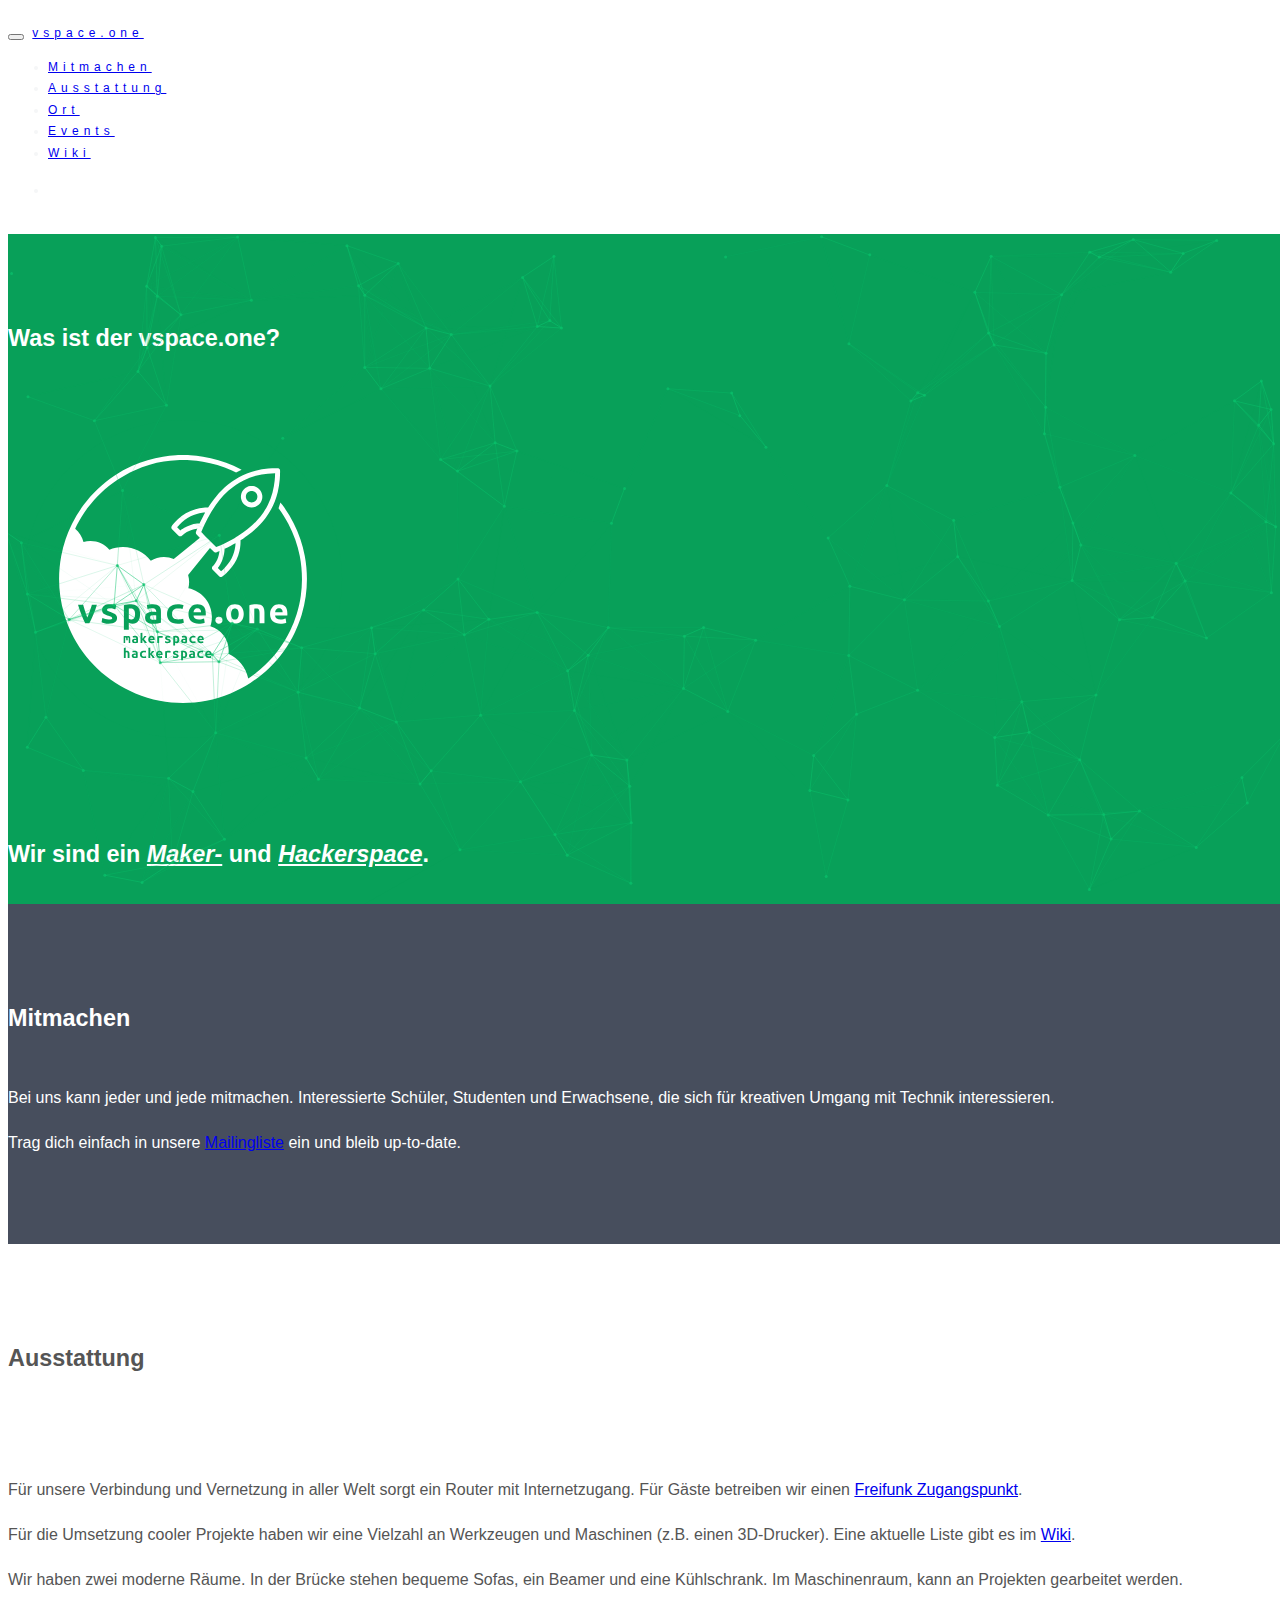
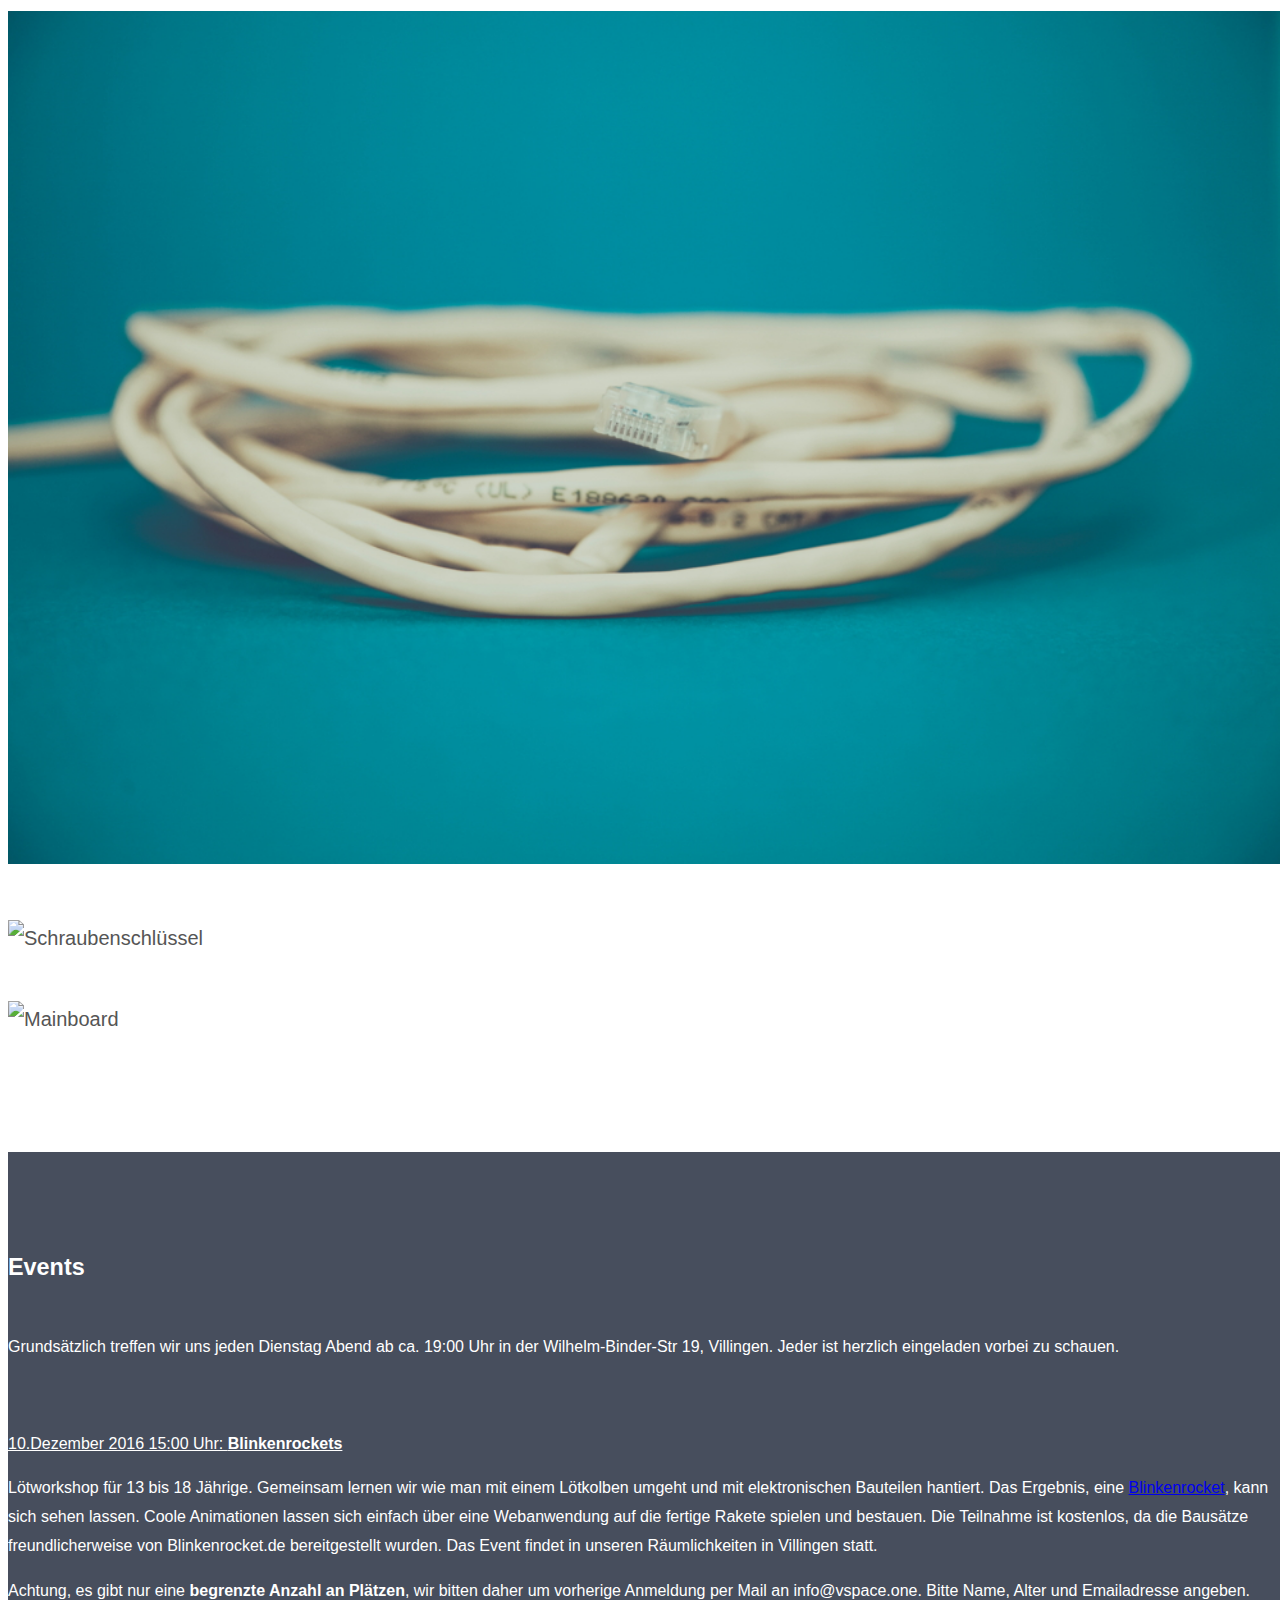
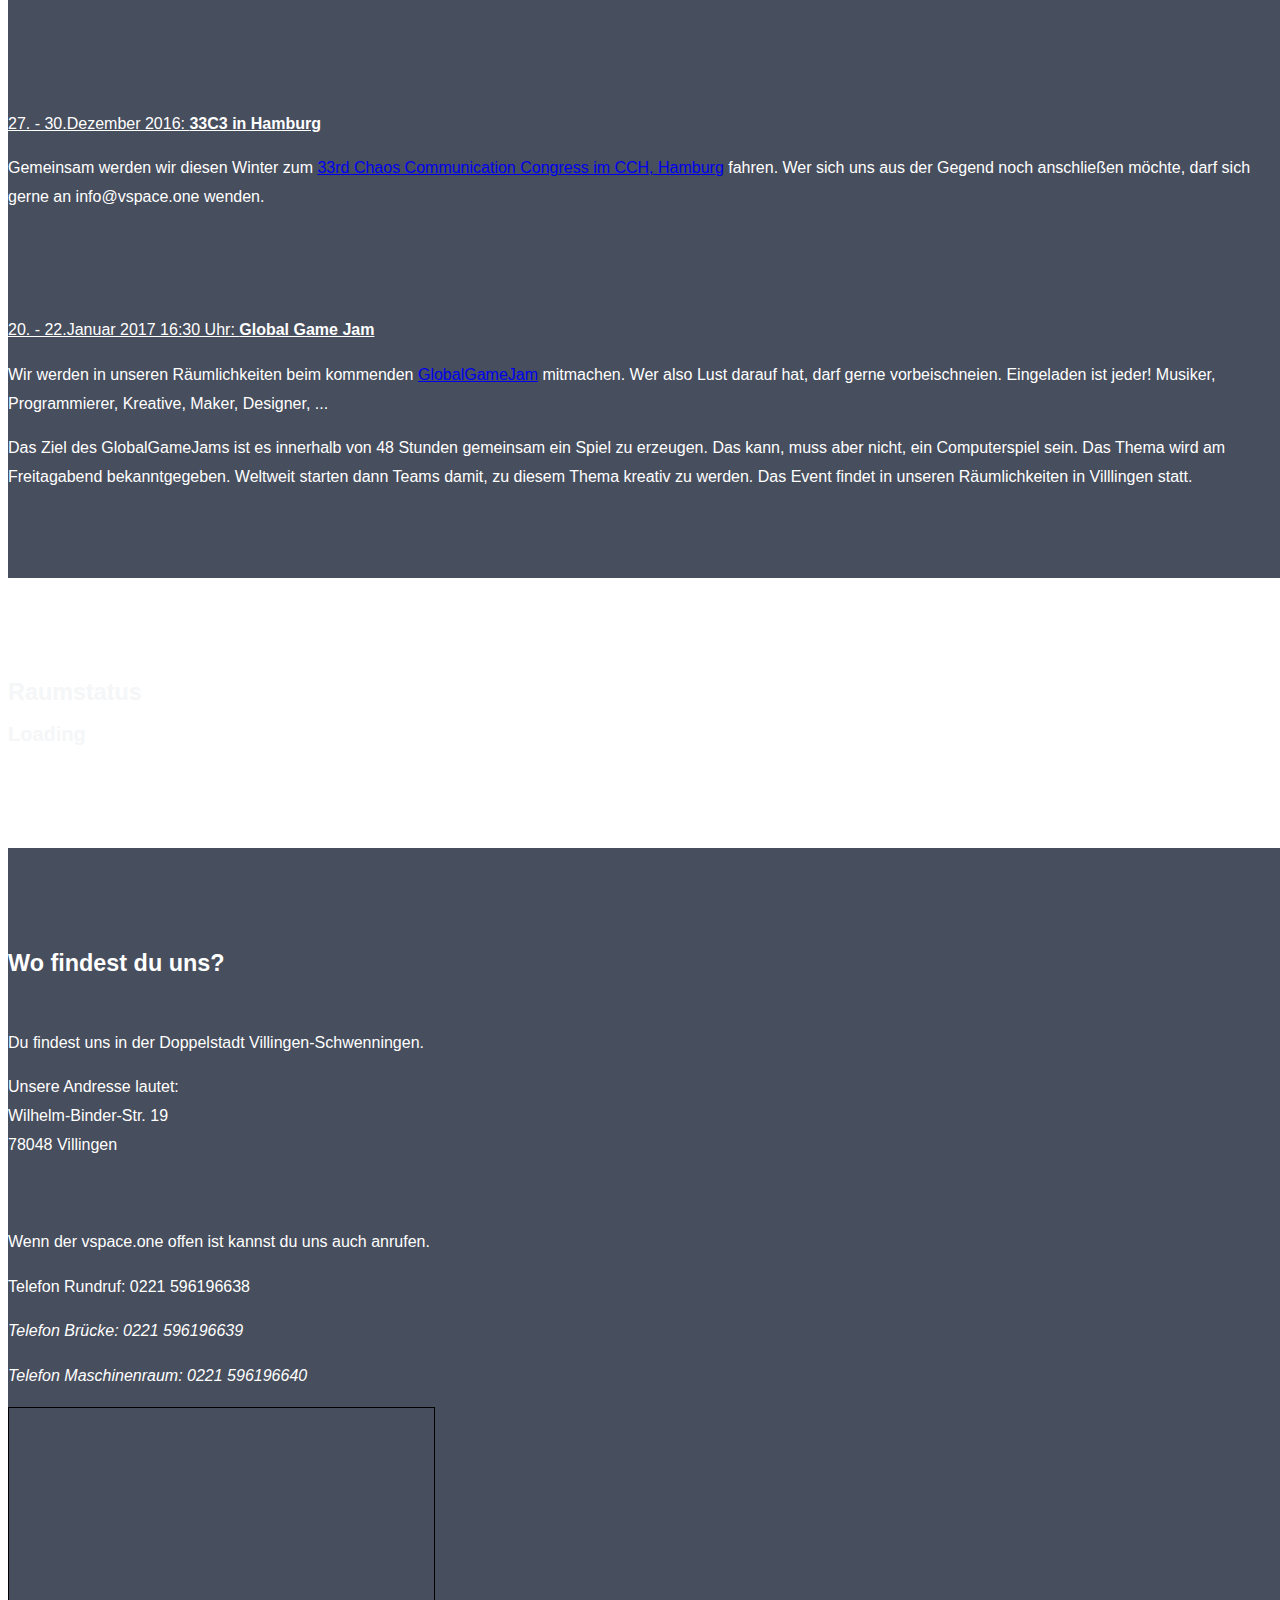
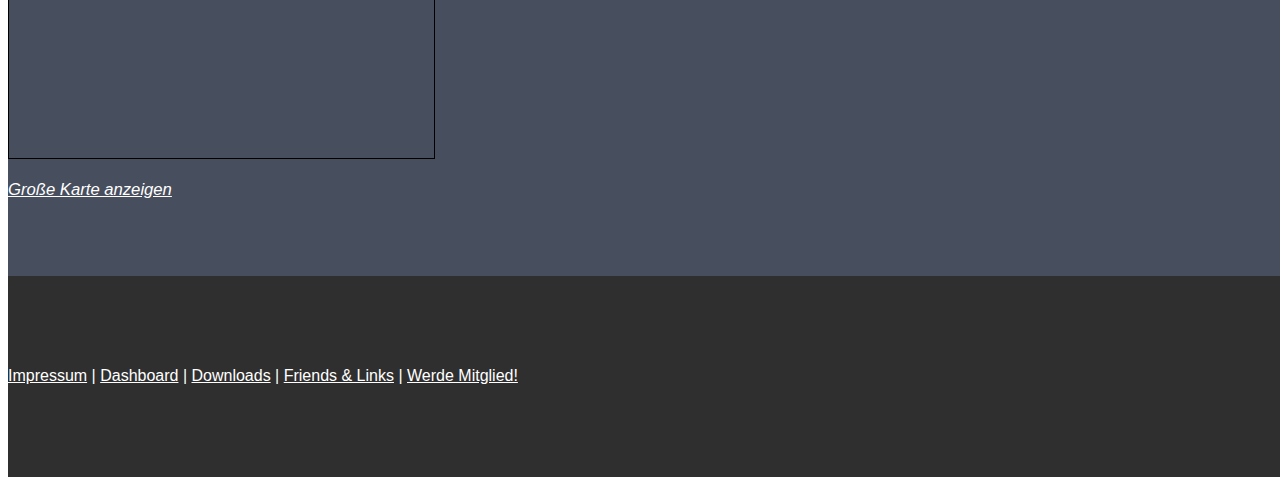
==== commit 83f8e8ee: "Merge" ====
--- a/index.html
+++ b/index.html
@@ -8,139 +8,145 @@
 <!DOCTYPE html>
 <html lang="en">
 
-  <head>
+<head>
     <title>vspace.one</title>
     <meta charset="utf-8">
     <meta name="viewport" content="width=device-width, initial-scale=1">
     <link rel="stylesheet" href="scripts/external/bootstrap-3.3.5-dist/css/bootstrap.min.css">
     <link rel="stylesheet" href="style.css">
-    <script src="scripts/external/jquery/jquery-3.1.1.min.js"></script>
-    <script src="scripts/external/bootstrap-3.3.5-dist/js/bootstrap.min.js"></script>
-    <script src="scripts/internal/app.js"></script>
-  </head>
+</head>
 
-  <body>
+<body>
 
     <!-- Navbar -->
     <nav class="navbar navbar-default">
-      <div class="container">
-        <div class="navbar-header">
-          <button type="button" class="navbar-toggle" data-toggle="collapse" data-target="#myNavbar">
+        <div class="container">
+            <div class="navbar-header">
+                <button type="button" class="navbar-toggle" data-toggle="collapse" data-target="#myNavbar">
             <span class="icon-bar"></span>
             <span class="icon-bar"></span>
             <span class="icon-bar"></span>
           </button>
-          <a class="navbar-brand" href="#">vspace.one</a>
-        </div>
-        <div class="collapse navbar-collapse" id="myNavbar">
-          <ul class="nav navbar-nav navbar-right">
-            <li><a href="#Mitmachen">Mitmachen</a></li>
-            <li><a href="#Ausstattung">Ausstattung</a></li>
-            <li><a href="#Ort">Ort</a></li>
-            <li><a href="#Events">Events</a></li>
-            <li><a href="https://wiki.vspace.one">Wiki</a></li>
-            <li>
-              <div id="doorstate" class="label label-success"><a href="#state" id="doorstateString">loading</a></label>
-            </li>
-          </ul>
-              </div>
-        </div>
+                <a class="navbar-brand" href="#">vspace.one</a>
+            </div>
+            <div class="collapse navbar-collapse" id="myNavbar">
+                <ul class="nav navbar-nav navbar-right">
+                    <li><a href="#Mitmachen">Mitmachen</a></li>
+                    <li><a href="#Ausstattung">Ausstattung</a></li>
+                    <li><a href="#Ort">Ort</a></li>
+                    <li><a href="#Events">Events</a></li>
+                    <li><a href="https://wiki.vspace.one">Wiki</a></li>
+                    <li>
+                        <div id="doorstate" class="label label-success"><a href="#state" id="doorstateString">loading</a></label>
+                    </li>
+                </ul>
+                </div>
+            </div>
     </nav>
 
     <!-- First Container -->
-    <div class="container-fluid bg-1 text-center">
-      <h3 class="margin">Was ist der vspace.one?</h3>
-      <img src="pic/logo_vspaceone.svg" class="img-responsive img-circle margin" style="display:inline" alt="Bird" width="350" height="350">
-      <h3>Wir sind ein <i><a href="https://de.wikipedia.org/wiki/FabLab" style="color: #ffffff">Maker-</a></i> und <i><a href="https://de.wikipedia.org/wiki/Hackerspace" style="color: #ffffff">Hackerspace</a></i>.</h3>
+    <div class="container-fluid bg-1 text-center" style="position:relative;padding:0;">
+        <div id="particles"></div>
+        <div id="particles-overlay">
+            <h3 class="margin">Was ist der vspace.one?</h3>
+            <img src="pic/logo_vspaceone.svg" class="img-responsive img-circle margin" style="display:inline;" alt="Bird" width="350" height="350">
+            <h3>Wir sind ein <i><a href="https://de.wikipedia.org/wiki/FabLab" style="color: #ffffff">Maker-</a></i> und <i><a href="https://de.wikipedia.org/wiki/Hackerspace" style="color: #ffffff">Hackerspace</a></i>.</h3>
+        </div>
     </div>
 
     <!-- Second Container -->
     <div class="container-fluid bg-2 text-center" id="Mitmachen">
-      <h3 class="margin">Mitmachen</h3>
-      <p>Bei uns kann jeder und jede mitmachen. Interessierte Schüler, Studenten und Erwachsene, die sich für kreativen Umgang mit Technik interessieren.</p>
-      <p>Trag dich einfach in unsere <a href="https://ml06.ispgateway.de/mailman/listinfo/public_lists.vspace.one">Mailingliste</a> ein und bleib up-to-date.
-      </a>
+        <h3 class="margin">Mitmachen</h3>
+        <p>Bei uns kann jeder und jede mitmachen. Interessierte Schüler, Studenten und Erwachsene, die sich für kreativen Umgang mit Technik interessieren.</p>
+        <p>Trag dich einfach in unsere <a href="https://ml06.ispgateway.de/mailman/listinfo/public_lists.vspace.one">Mailingliste</a> ein und bleib up-to-date.
+            </a>
     </div>
 
     <!-- Third Container (Grid) -->
     <div class="container-fluid bg-3 text-center" id="Ausstattung">
-      <h3 class="margin">Ausstattung</h3><br>
-      <div class="row">
-        <div class="col-sm-4">
-          <p>Für unsere Verbindung und Vernetzung in aller Welt sorgt ein Router mit Internetzugang. Für Gäste betreiben wir einen <a href=https://freifunk.net/>Freifunk Zugangspunkt</a>.</p>
+        <h3 class="margin">Ausstattung</h3><br>
+        <div class="row">
+            <div class="col-sm-4">
+                <p>Für unsere Verbindung und Vernetzung in aller Welt sorgt ein Router mit Internetzugang. Für Gäste betreiben wir einen <a href=https://freifunk.net/>Freifunk Zugangspunkt</a>.</p>
+            </div>
+            <div class="col-sm-4">
+                <p>Für die Umsetzung cooler Projekte haben wir eine Vielzahl an Werkzeugen und Maschinen (z.B. einen 3D-Drucker). Eine aktuelle Liste gibt es im <a href="https://wiki.vspace.one">Wiki</a>.</p>
+            </div>
+            <div class="col-sm-4">
+                <p>Wir haben zwei moderne Räume. In der Brücke stehen bequeme Sofas, ein Beamer und eine Kühlschrank. Im Maschinenraum, kann an Projekten gearbeitet werden.</p>
+            </div>
+            <div class="row">
+                <div class="col-sm-4">
+                    <img src="pic/ethernetcable.jpg" class="img-responsive margin" style="width:100%" alt="Ethernetcable">
+                </div>
+                <div class="col-sm-4">
+                    <img src="pic/schraubenschluessel.jpg" class="img-responsive margin" style="width:100%" alt="Schraubenschlüssel">
+                </div>
+                <div class="col-sm-4">
+                    <img src="pic/mainboard.jpg" class="img-responsive margin" style="width:100%" alt="Mainboard">
+                </div>
+            </div>
         </div>
-        <div class="col-sm-4">
-          <p>Für die Umsetzung cooler Projekte haben wir eine Vielzahl an Werkzeugen und Maschinen (z.B. einen 3D-Drucker). Eine aktuelle Liste gibt es im <a href="https://wiki.vspace.one">Wiki</a>.</p>
-        </div>
-        <div class="col-sm-4">
-          <p>Wir haben zwei moderne Räume. In der Brücke stehen bequeme Sofas, ein Beamer und eine Kühlschrank. Im Maschinenraum, kann an Projekten gearbeitet werden.</p>
-        </div>
-      </div>
-      <div class="row">
-        <div class="col-sm-4">
-          <img src="pic/ethernetcable.jpg" class="img-responsive margin" style="width:100%" alt="Ethernetcable">
-        </div>
-        <div class="col-sm-4">
-          <img src="pic/schraubenschluessel.jpg" class="img-responsive margin" style="width:100%" alt="Schraubenschlüssel">
-        </div>
-        <div class="col-sm-4">
-          <img src="pic/mainboard.jpg" class="img-responsive margin" style="width:100%" alt="Mainboard">
-        </div>
-      </div>
     </div>
 
     <div class="container-fluid bg-2 text-center">
-      <div class="row">
-        <div class="col-sm-3"></div>
-        <div class="col-sm-6">
-          <h3 class="margin" id="Events">Events</h3>
-          <p>Grundsätzlich treffen wir uns jeden Dienstag Abend ab ca. 19:00 Uhr in der Wilhelm-Binder-Str 19, Villingen. Jeder ist herzlich eingeladen vorbei zu schauen.</p>
-          <br>
-          <p><u>10.Dezember 2016 15:00 Uhr: <b>Blinkenrockets</b></u></p<>
-          <p>Lötworkshop für 13 bis 18 Jährige. Gemeinsam lernen wir wie man mit einem Lötkolben umgeht und mit elektronischen Bauteilen hantiert. Das Ergebnis, eine <a href="http://blinkenrocket.de/">Blinkenrocket</a>, kann sich sehen lassen. Coole Animationen lassen sich einfach über ein Webanwendung auf die fertige Rakete spielen und bestauen. Die Teilnahme ist kostenlos, da die Bausätze freundlicherweise von Blinkenrocket.de bereitgestellt wurden. Das Event findet in unseren Räumlichkeiten in Villingen statt.</p>
-          <p></p>
-          <p>Achtung, es gibt nur eine <b>begrenzte Anzahl an Plätzen</b>, wir bitten daher um vorherige Anmeldung per Mail an info@vspace.one. Bitte Name, Alter und Emailadresse mitangeben.</p>
+        <div class="row">
+            <div class="col-sm-3"></div>
+            <div class="col-sm-6">
+                <h3 class="margin" id="Events">Events</h3>
+                <p>Grundsätzlich treffen wir uns jeden Dienstag Abend ab ca. 19:00 Uhr in der Wilhelm-Binder-Str 19, Villingen. Jeder ist herzlich eingeladen vorbei zu schauen.</p>
+                <br>
+                <p><u>10.Dezember 2016 15:00 Uhr: <b>Blinkenrockets</b></u></p>
+                <p>Lötworkshop für 13 bis 18 Jährige. Gemeinsam lernen wir wie man mit einem Lötkolben umgeht und mit elektronischen Bauteilen hantiert. Das Ergebnis, eine <a href="http://blinkenrocket.de/">Blinkenrocket</a>, kann sich sehen lassen. Coole
+                    Animationen lassen sich einfach über eine Webanwendung auf die fertige Rakete spielen und bestauen. Die Teilnahme ist kostenlos, da die Bausätze freundlicherweise von Blinkenrocket.de bereitgestellt wurden. Das Event findet in unseren
+                    Räumlichkeiten in Villingen statt.
+                </p>
+                <p></p>
+                <p>Achtung, es gibt nur eine <b>begrenzte Anzahl an Plätzen</b>, wir bitten daher um vorherige Anmeldung per Mail an info@vspace.one. Bitte Name, Alter und Emailadresse angeben.</p>
 
-          <br>
-          <br>
-          <p><u>27. - 30.Dezember 2016: <b>33C3 in Hamburg</b></u></p<>
-          <p>Gemeinsam werden wir diesen Winter zum <a href="https://events.ccc.de/tag/33c3/">33rd Chaos Communication Congress im CCH, Hamburg</a> fahren. Wer sich uns aus der Gegend noch anschließen möchte, darf sich gerne an info@vspace.one wenden.</p>
+                <br>
+                <br>
+                <p><u>27. - 30.Dezember 2016: <b>33C3 in Hamburg</b></u></p>
+                <p>Gemeinsam werden wir diesen Winter zum <a href="https://events.ccc.de/tag/33c3/">33rd Chaos Communication Congress im CCH, Hamburg</a> fahren. Wer sich uns aus der Gegend noch anschließen möchte, darf sich gerne an info@vspace.one wenden.
+                </p>
 
-          <br>
-          <br>
-          <p><u>20. - 22.Januar 2017 16:30 Uhr: <b>Global Game Jam</b></u></p<>
-          <p>Wir werden in unseren Räumlichkeiten beim kommenden <a href="http://globalgamejam.org/">GlobalGameJam</a> mitmachen. Wer da also Lust darf gerne vorbeischneien. Eingeladen ist jeder! Musiker, Programmierer, Kreative, Maker, Designer, ...</p>
-          <p>Das Ziel des GlobalGameJams ist es innerhalb von 48 Stunden gemeinsam ein Spiel zu erzeugen. Das kann, muss aber nicht, ein Computerspiel sein. Das Thema wird am Freitagabend bekanntgegeben. Weltweit starten dann Teams damit, zu diesem Thema kreativ zu werden. Das Event findet in unseren Räumlichkeiten in Villlingen.
+                <br>
+                <br>
+                <p><u>20. - 22.Januar 2017 16:30 Uhr: <b>Global Game Jam</b></u></p>
+                <p>Wir werden in unseren Räumlichkeiten beim kommenden <a href="http://globalgamejam.org/">GlobalGameJam</a> mitmachen. Wer also Lust darauf hat, darf gerne vorbeischneien. Eingeladen ist jeder! Musiker, Programmierer, Kreative, Maker, Designer,
+                    ...
+                </p>
+                <p>Das Ziel des GlobalGameJams ist es innerhalb von 48 Stunden gemeinsam ein Spiel zu erzeugen. Das kann, muss aber nicht, ein Computerspiel sein. Das Thema wird am Freitagabend bekanntgegeben. Weltweit starten dann Teams damit, zu diesem
+                    Thema kreativ zu werden. Das Event findet in unseren Räumlichkeiten in Villlingen statt.</p>
+            </div>
         </div>
-        <div class="col-sm-3"></div>
-      </div>
     </div>
 
     <div class="container-fluid text-center label-warning" id="state">
-      <h3 style="margin-bottom: 2px">Raumstatus</h3>
-      <h4 style="margin-top:2px" id="stateText">Loading</h4>
+        <h3 style="margin-bottom: 2px">Raumstatus</h3>
+        <h4 style="margin-top:2px" id="stateText">Loading</h4>
     </div>
 
     <div class="container-fluid bg-2 text-center">
-      <h3 class="margin" id="Ort">Wo findest du uns?</h3>
-      <p>Du findest uns in der Doppelstadt Villingen-Schwenningen.</p>
-      <p>Unsere Andresse lautet:<br> Wilhelm-Binder-Str. 19<br> 78048 Villingen</p><br>
-      <p></p>
-      <p>Wenn der vspace.one offen ist kannst du uns auch anrufen.</p>
-      <p>Telefon Rundruf: 0221 596196638</p>
-      <p><i>Telefon Brücke: 0221 596196639</i></p>
-      <p><i>Telefon Maschinenraum: 0221 596196640</i></p>
-      <iframe id="map-big" width="425" height="350" frameborder="0" scrolling="no" marginheight="0" marginwidth="0" src="https://www.openstreetmap.org/export/embed.html?bbox=8.453952670097351%2C48.06383033098609%2C8.458941578865051%2C48.066199996379204&amp;layer=mapnik&amp;marker=48.06501338483433%2C8.456447124481201"
-              style="border: 1px solid black"></iframe>
+        <h3 class="margin" id="Ort">Wo findest du uns?</h3>
+        <p>Du findest uns in der Doppelstadt Villingen-Schwenningen.</p>
+        <p>Unsere Andresse lautet:<br> Wilhelm-Binder-Str. 19<br> 78048 Villingen</p><br>
+        <p></p>
+        <p>Wenn der vspace.one offen ist kannst du uns auch anrufen.</p>
+        <p>Telefon Rundruf: 0221 596196638</p>
+        <p><i>Telefon Brücke: 0221 596196639</i></p>
+        <p><i>Telefon Maschinenraum: 0221 596196640</i></p>
+        <iframe id="map-big" width="425" height="350" frameborder="0" scrolling="no" marginheight="0" marginwidth="0" src="https://www.openstreetmap.org/export/embed.html?bbox=8.453952670097351%2C48.06383033098609%2C8.458941578865051%2C48.066199996379204&amp;layer=mapnik&amp;marker=48.06501338483433%2C8.456447124481201"
+            style="border: 1px solid black"></iframe>
 
-      <iframe id="map-medium" width="300" height="300" frameborder="0" scrolling="no" marginheight="0" marginwidth="0" src="https://www.openstreetmap.org/export/embed.html?bbox=8.453952670097351%2C48.06383033098609%2C8.458941578865051%2C48.066199996379204&amp;layer=mapnik&amp;marker=48.06501338483433%2C8.456447124481201"
-              style="border: 1px solid black"></iframe>
+        <iframe id="map-medium" width="300" height="300" frameborder="0" scrolling="no" marginheight="0" marginwidth="0" src="https://www.openstreetmap.org/export/embed.html?bbox=8.453952670097351%2C48.06383033098609%2C8.458941578865051%2C48.066199996379204&amp;layer=mapnik&amp;marker=48.06501338483433%2C8.456447124481201"
+            style="border: 1px solid black"></iframe>
 
-      <br/>
-      <small>
+        <br/>
+        <small>
         <a href="http://www.openstreetmap.org/?mlat=48.06501&amp;mlon=8.45645#map=18/48.06502/8.45645" style="color: #ffffff"><i>Große Karte anzeigen</i></a>
       </small>
-      <!--<span class="glyphicon glyphicon-search"></span> Search -->
+        <!--<span class="glyphicon glyphicon-search"></span> Search -->
 
     </div>
 
@@ -150,17 +156,33 @@
       <p><a href="impressum.html" style="color: #ffffff">Impressum</a> | <a href="dashboard.html" style="color: #ffffff">Dashboard</a> | <a href="downloads.html" style="color: #ffffff">Downloads</a> | <a style="color: #ffffff" href="friends.html">Friends & Links</a> | <a href="mitgliedwerden.html" style="color: #ffffff">Werde Mitglied!</a>            </p>
     </footer>
 
+    <!-- Scripts -->
+    <script type="text/javascript" src="scripts/external/jquery/jquery-3.1.1.min.js"></script>
+    <script type="text/javascript" src="scripts/external/bootstrap-3.3.5-dist/js/bootstrap.min.js"></script>
+    <script type="text/javascript" src="scripts/external/particle-network.min.js"></script>
+    <script type="text/javascript" src="scripts/internal/app.js"></script>
     <script>
-$(document).ready(function() {
-  window.setInterval(updateDoorstate, 10000);
-  window.setInterval(updateState, 10000);
-  window.setInterval(updateTemperature, 10000);
-  updateDoorstate();
-  updateState();
-  updateTemperature();
-});
+        $(document).ready(function() {
+            window.setInterval(updateDoorstate, 10000);
+            window.setInterval(updateState, 10000);
+            window.setInterval(updateTemperature, 10000);
+            updateDoorstate();
+            updateState();
+            updateTemperature();
+        });
+    </script>
+    <script type="text/javascript">
+        var canvasDiv = document.getElementById('particles');
+        var options = {
+            particleColor: '#0ac26c',
+            background: '#08A059',
+            interactive: false,
+            speed: 'slow',
+            density: 'high'
+        };
+        var particleCanvas = new ParticleNetwork(canvasDiv, options);
     </script>
 
-  </body>
+</body>
 
 </html>
--- a/style.css
+++ b/style.css
@@ -1,6 +1,8 @@
 body {
     font: 20px Montserrat, sans-serif;
     line-height: 1.8;
+    width: 100%;
+    overflow-x: hidden;
     color: #f5f6f7;
 }
 
@@ -114,4 +116,4 @@
     #map-medium {
         display: initial;
     }
-}+}
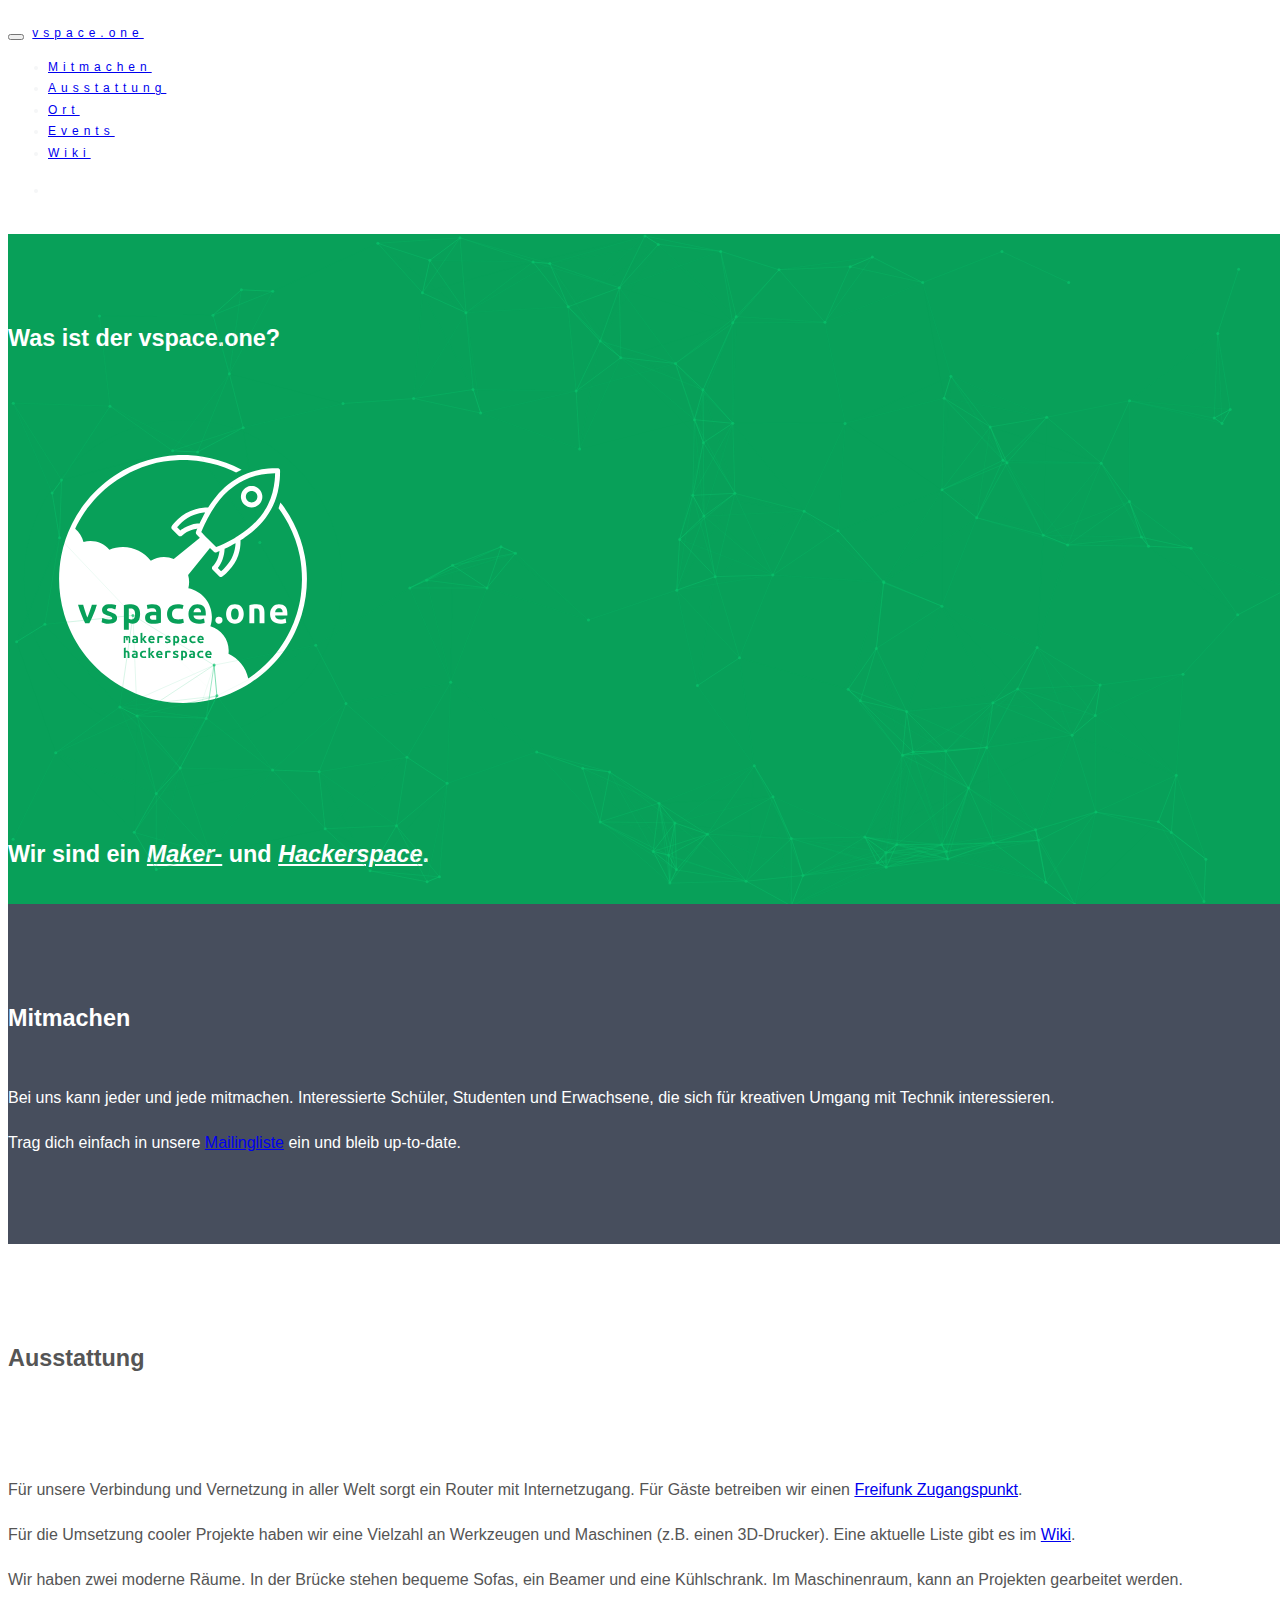
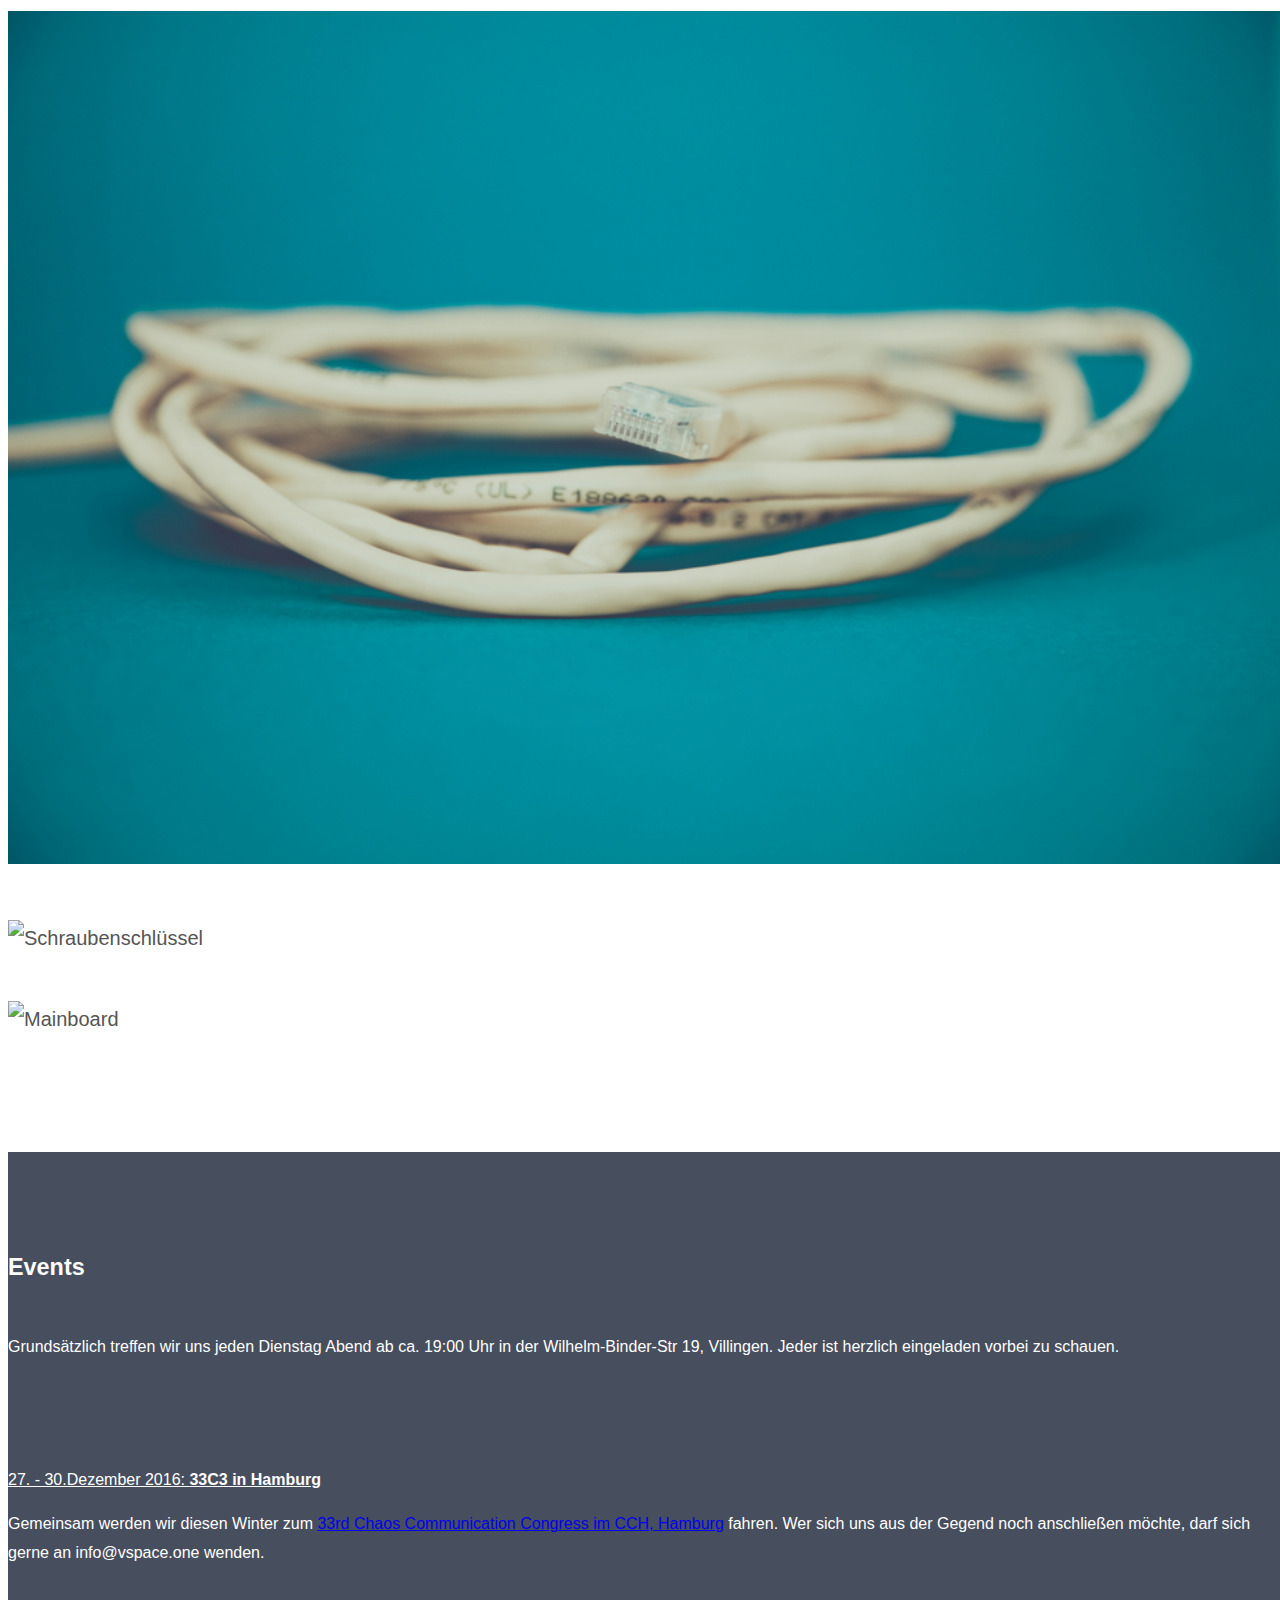
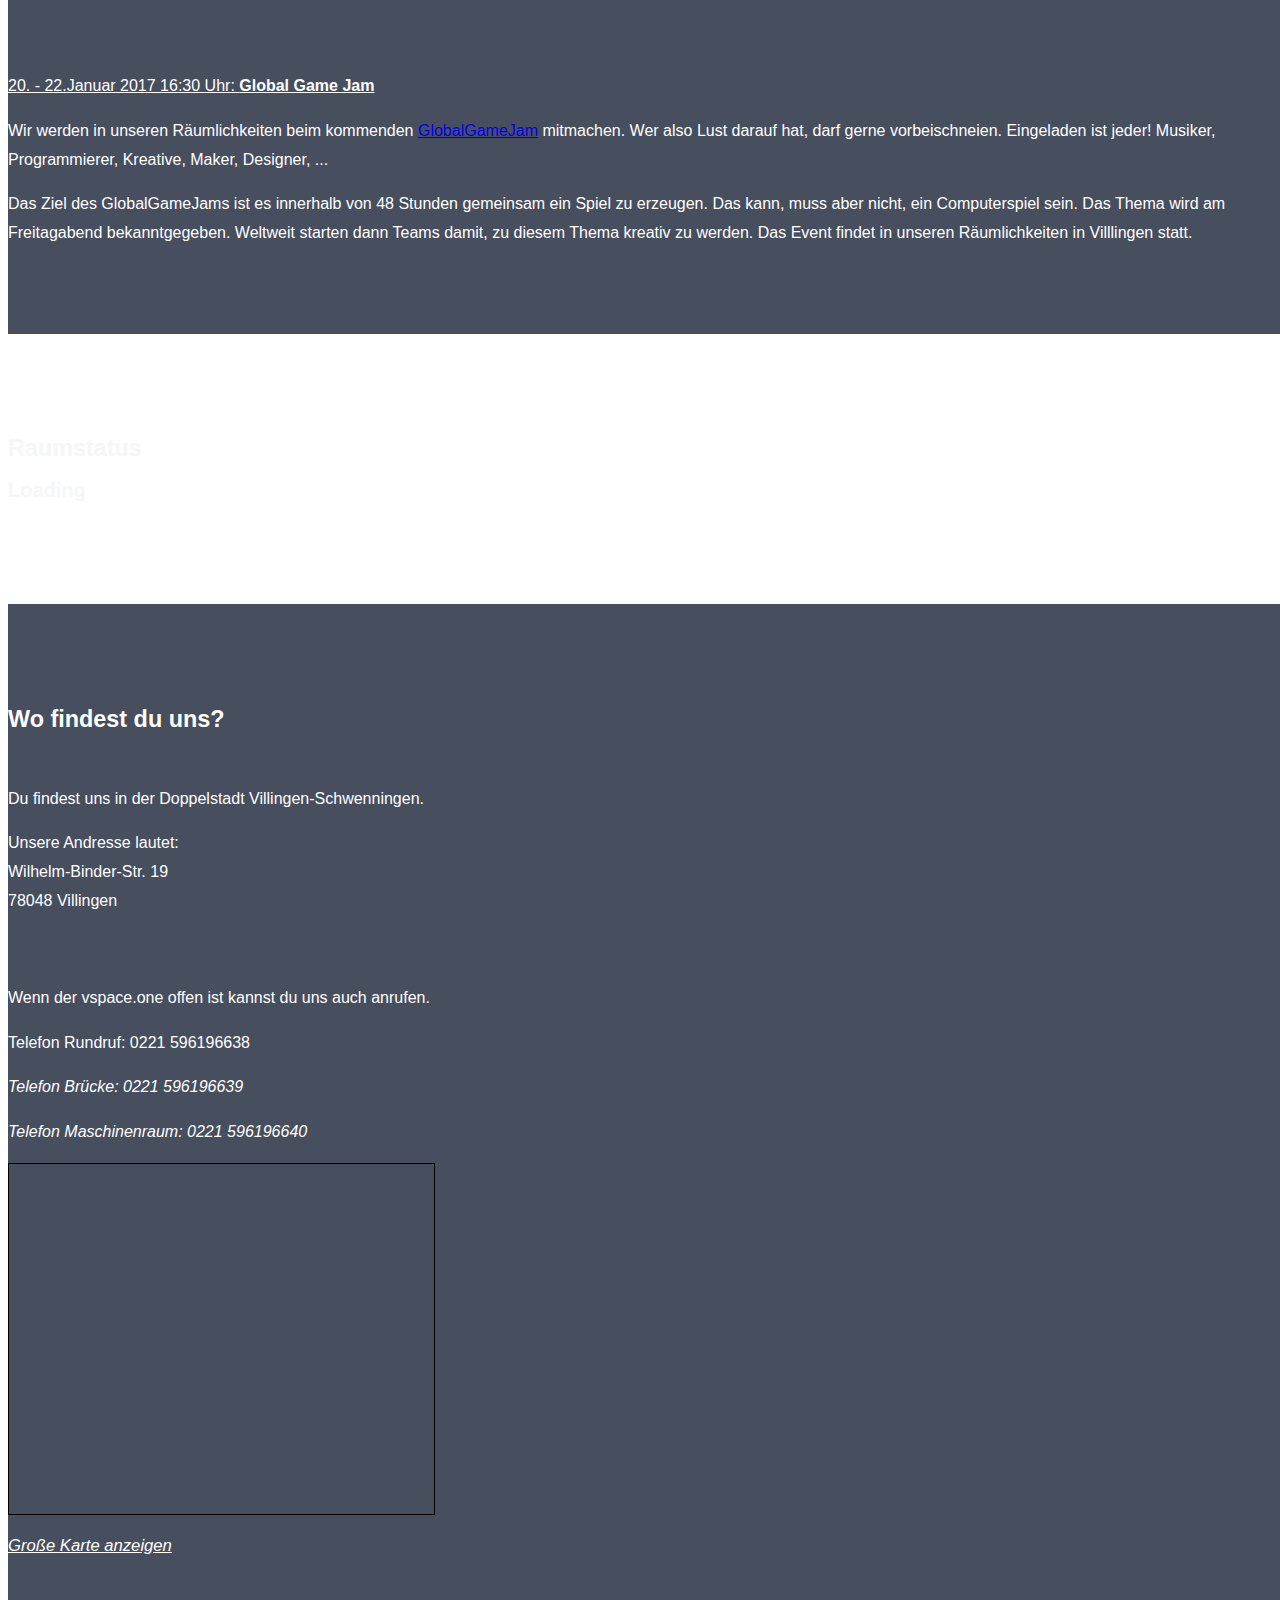
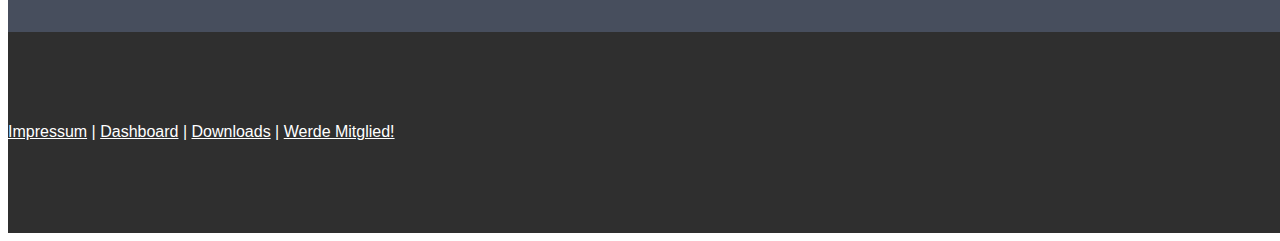
==== commit 263ce522: "remove blinkenrockets event" ====
--- a/index.html
+++ b/index.html
@@ -96,15 +96,6 @@
                 <h3 class="margin" id="Events">Events</h3>
                 <p>Grundsätzlich treffen wir uns jeden Dienstag Abend ab ca. 19:00 Uhr in der Wilhelm-Binder-Str 19, Villingen. Jeder ist herzlich eingeladen vorbei zu schauen.</p>
                 <br>
-                <p><u>10.Dezember 2016 15:00 Uhr: <b>Blinkenrockets</b></u></p>
-                <p>Lötworkshop für 13 bis 18 Jährige. Gemeinsam lernen wir wie man mit einem Lötkolben umgeht und mit elektronischen Bauteilen hantiert. Das Ergebnis, eine <a href="http://blinkenrocket.de/">Blinkenrocket</a>, kann sich sehen lassen. Coole
-                    Animationen lassen sich einfach über eine Webanwendung auf die fertige Rakete spielen und bestauen. Die Teilnahme ist kostenlos, da die Bausätze freundlicherweise von Blinkenrocket.de bereitgestellt wurden. Das Event findet in unseren
-                    Räumlichkeiten in Villingen statt.
-                </p>
-                <p></p>
-                <p>Achtung, es gibt nur eine <b>begrenzte Anzahl an Plätzen</b>, wir bitten daher um vorherige Anmeldung per Mail an info@vspace.one. Bitte Name, Alter und Emailadresse angeben.</p>
-
-                <br>
                 <br>
                 <p><u>27. - 30.Dezember 2016: <b>33C3 in Hamburg</b></u></p>
                 <p>Gemeinsam werden wir diesen Winter zum <a href="https://events.ccc.de/tag/33c3/">33rd Chaos Communication Congress im CCH, Hamburg</a> fahren. Wer sich uns aus der Gegend noch anschließen möchte, darf sich gerne an info@vspace.one wenden.
@@ -153,7 +144,7 @@
 
     <!-- Footer -->
     <footer class="container-fluid bg-4 text-center">
-      <p><a href="impressum.html" style="color: #ffffff">Impressum</a> | <a href="dashboard.html" style="color: #ffffff">Dashboard</a> | <a href="downloads.html" style="color: #ffffff">Downloads</a> | <a style="color: #ffffff" href="friends.html">Friends & Links</a> | <a href="mitgliedwerden.html" style="color: #ffffff">Werde Mitglied!</a>            </p>
+        <p><a href="impressum.html" style="color: #ffffff">Impressum</a> | <a href="dashboard.html" style="color: #ffffff">Dashboard</a> | <a href="downloads.html" style="color: #ffffff">Downloads</a> | <a href="mitgliedwerden.html" style="color: #ffffff">Werde Mitglied!</a>            </p>
     </footer>
 
     <!-- Scripts -->
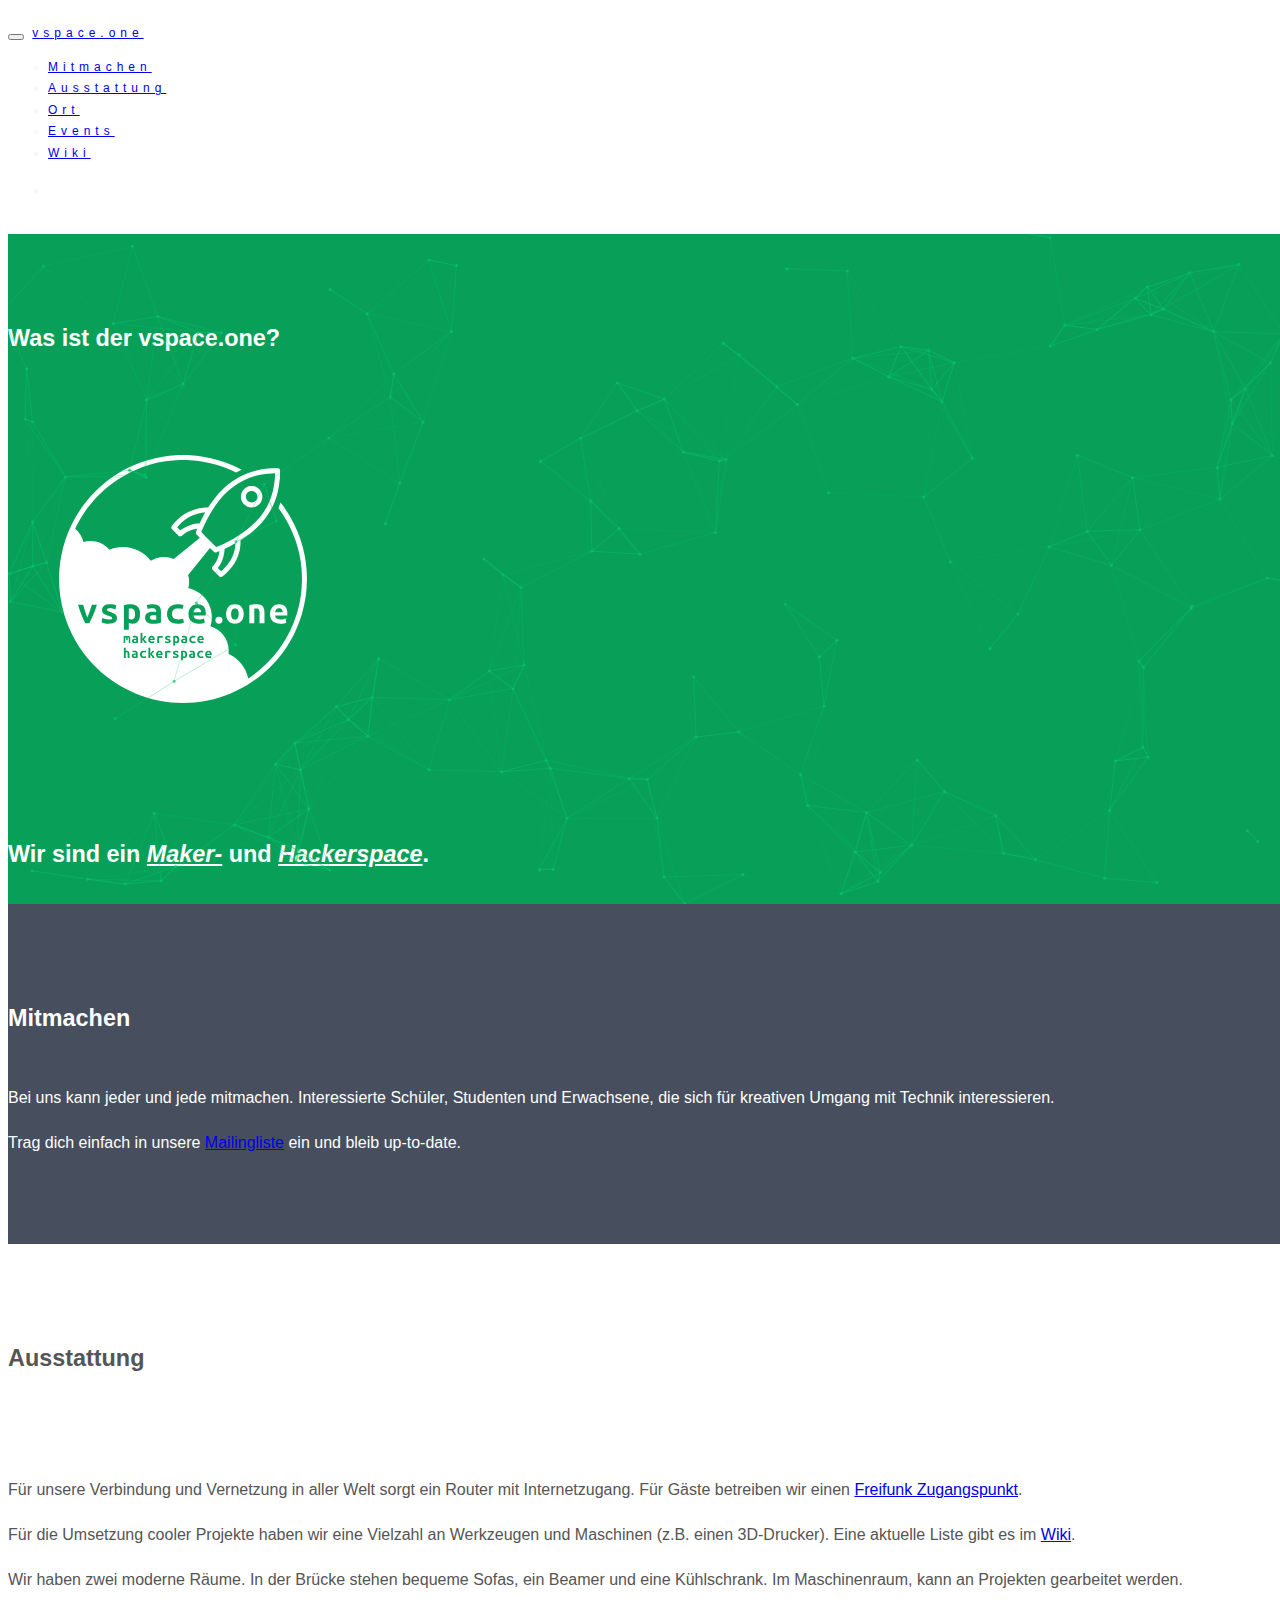
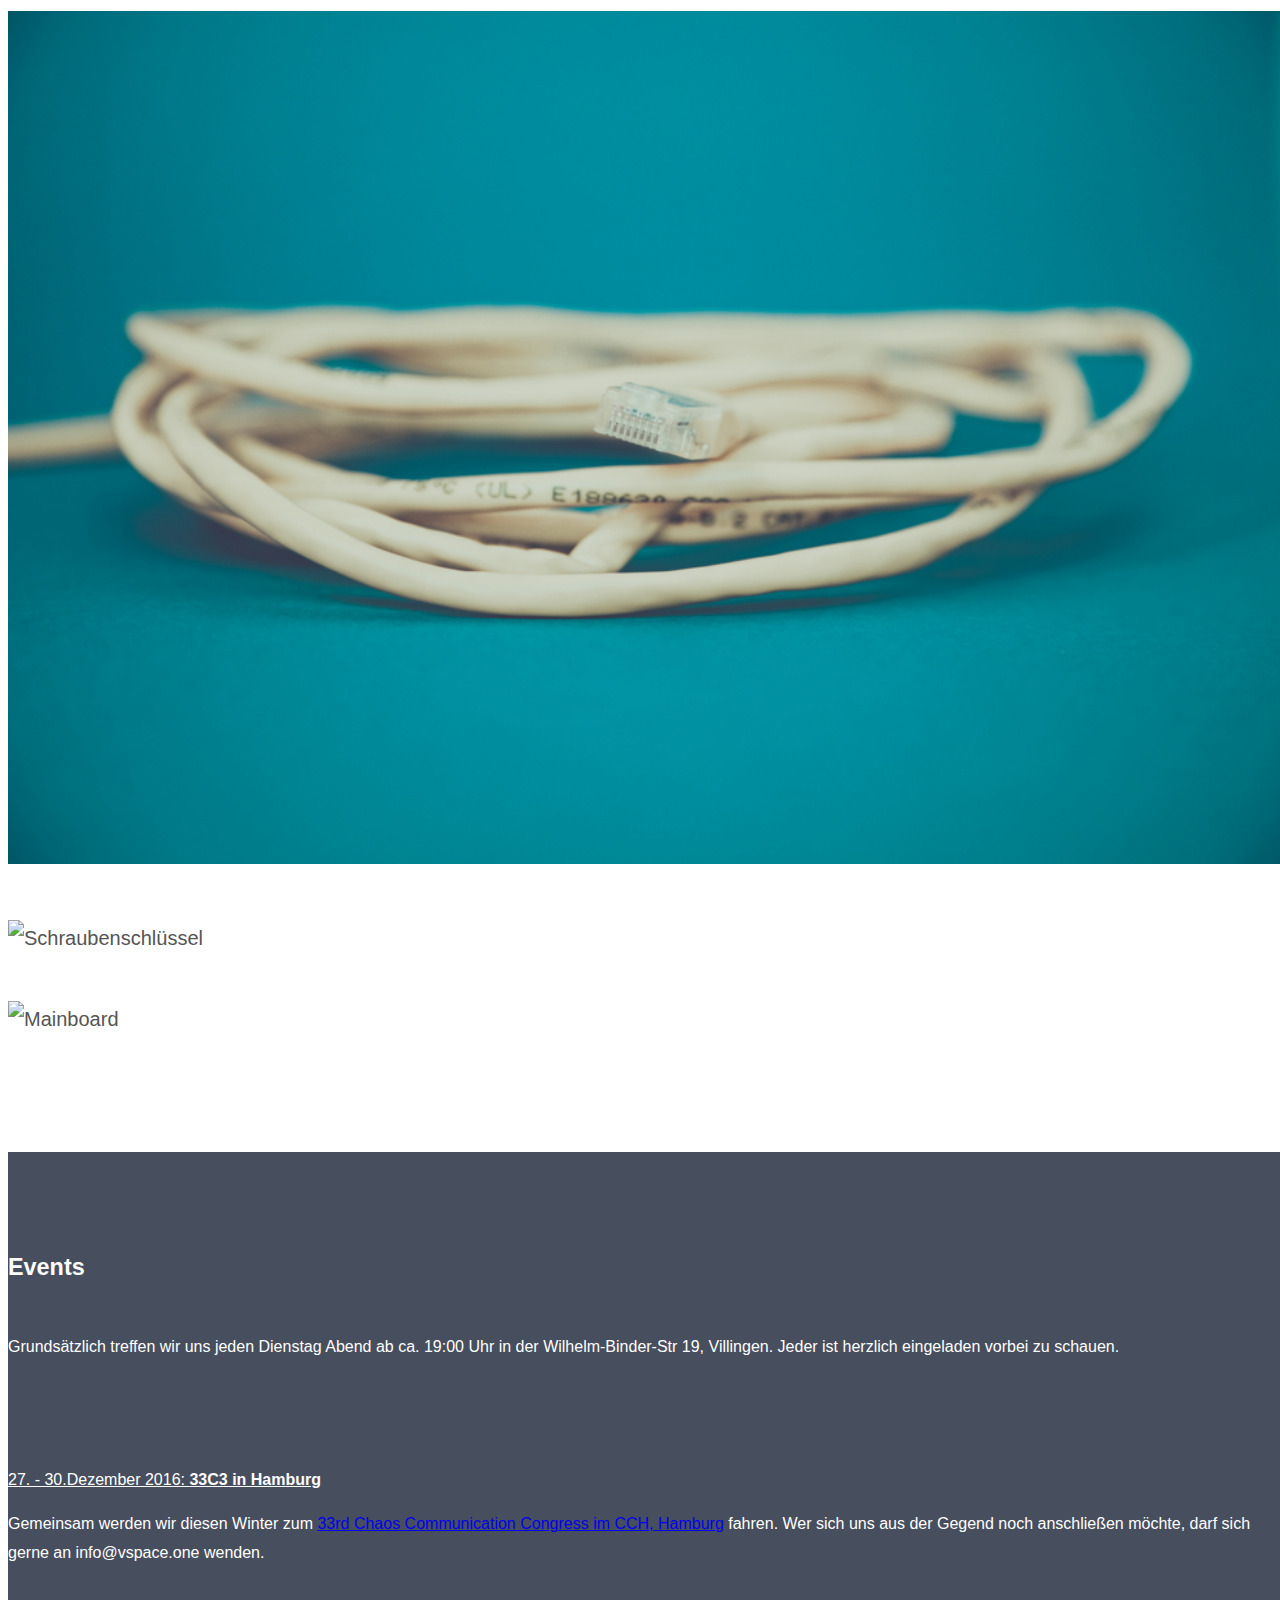
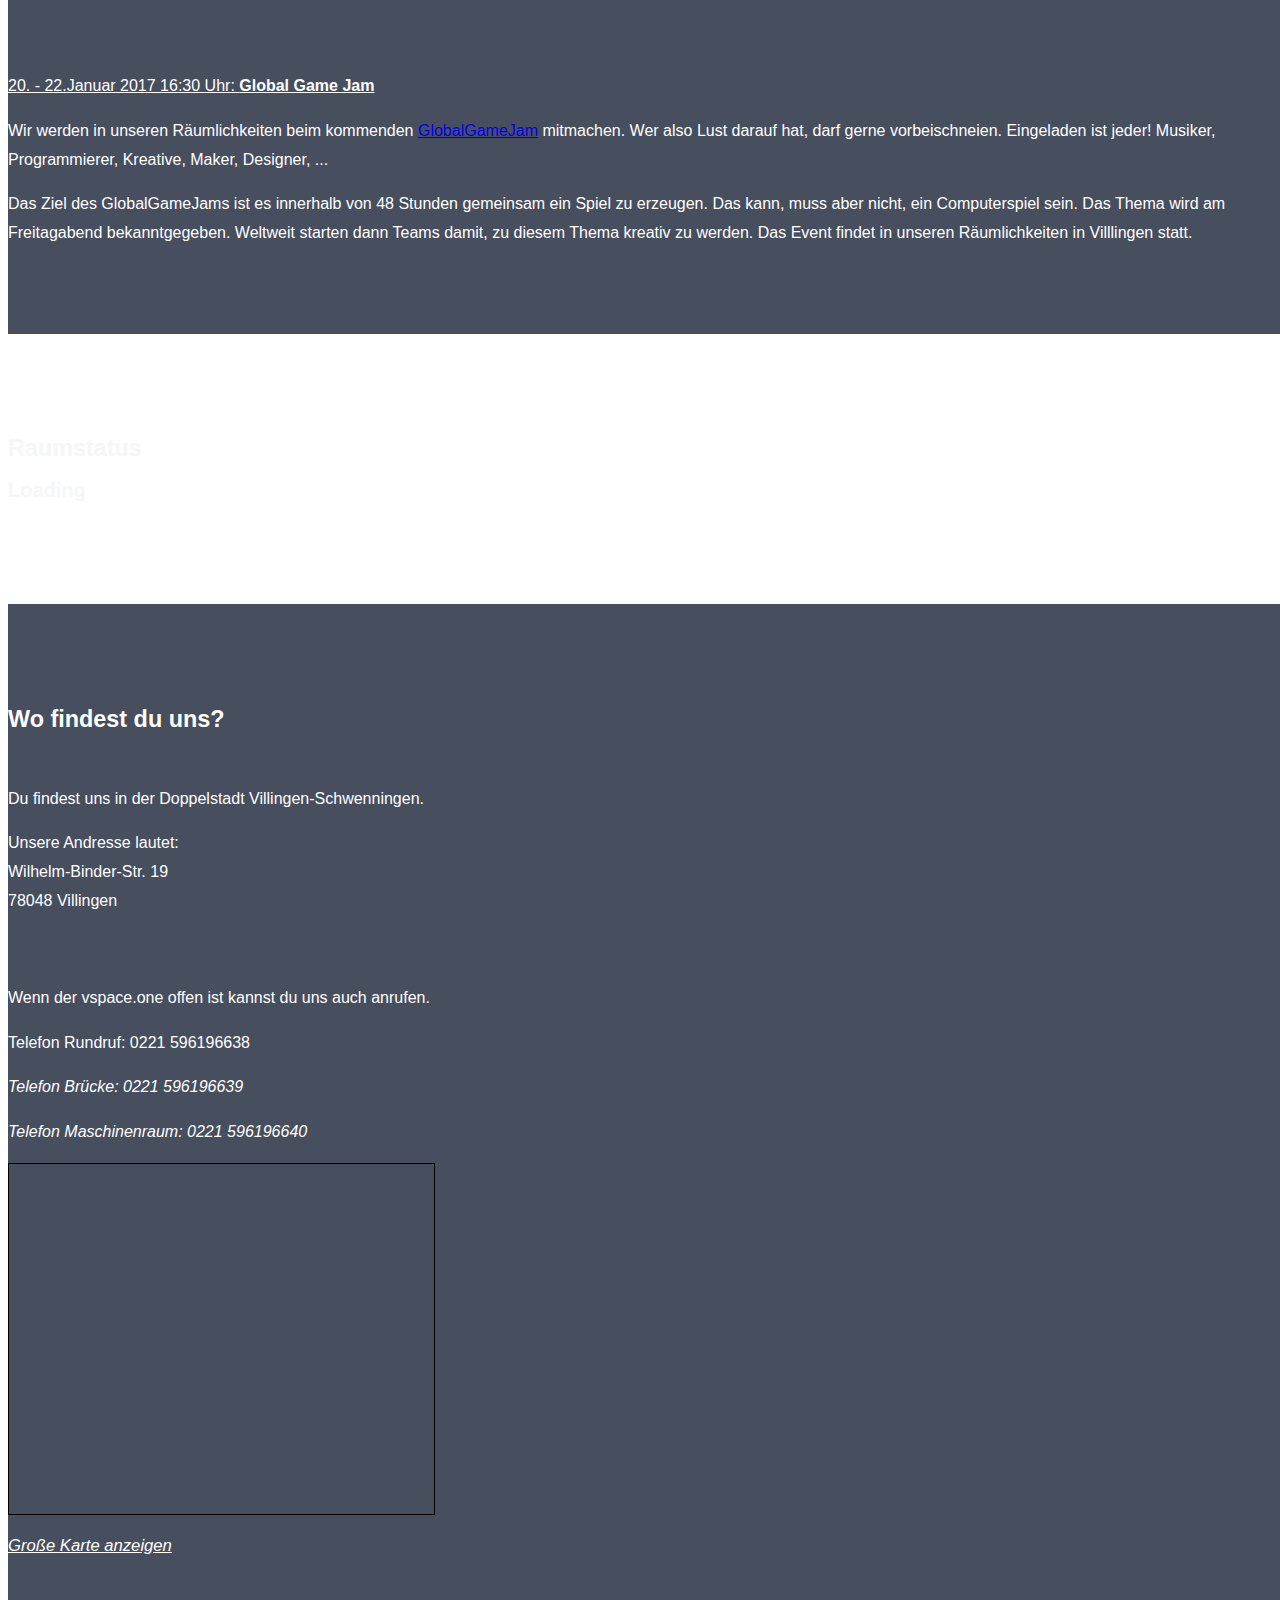
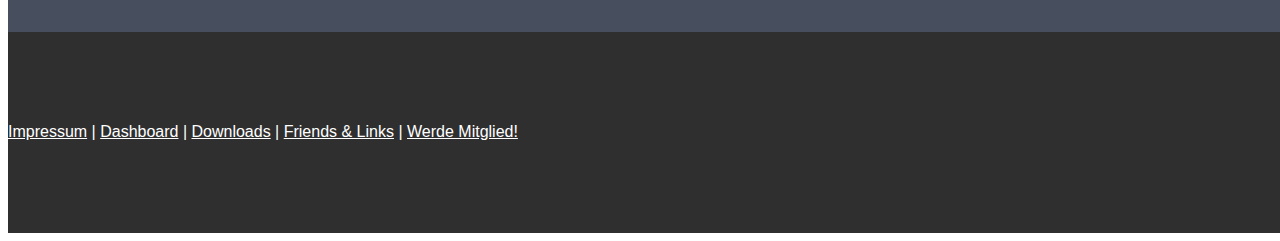
==== commit 903f4b9e: "Merged branch beta into master" ====
--- a/index.html
+++ b/index.html
@@ -144,7 +144,7 @@
 
     <!-- Footer -->
     <footer class="container-fluid bg-4 text-center">
-        <p><a href="impressum.html" style="color: #ffffff">Impressum</a> | <a href="dashboard.html" style="color: #ffffff">Dashboard</a> | <a href="downloads.html" style="color: #ffffff">Downloads</a> | <a href="mitgliedwerden.html" style="color: #ffffff">Werde Mitglied!</a>            </p>
+      <p><a href="impressum.html" style="color: #ffffff">Impressum</a> | <a href="dashboard.html" style="color: #ffffff">Dashboard</a> | <a href="downloads.html" style="color: #ffffff">Downloads</a> | <a style="color: #ffffff" href="friends.html">Friends & Links</a> | <a href="mitgliedwerden.html" style="color: #ffffff">Werde Mitglied!</a>            </p>
     </footer>
 
     <!-- Scripts -->
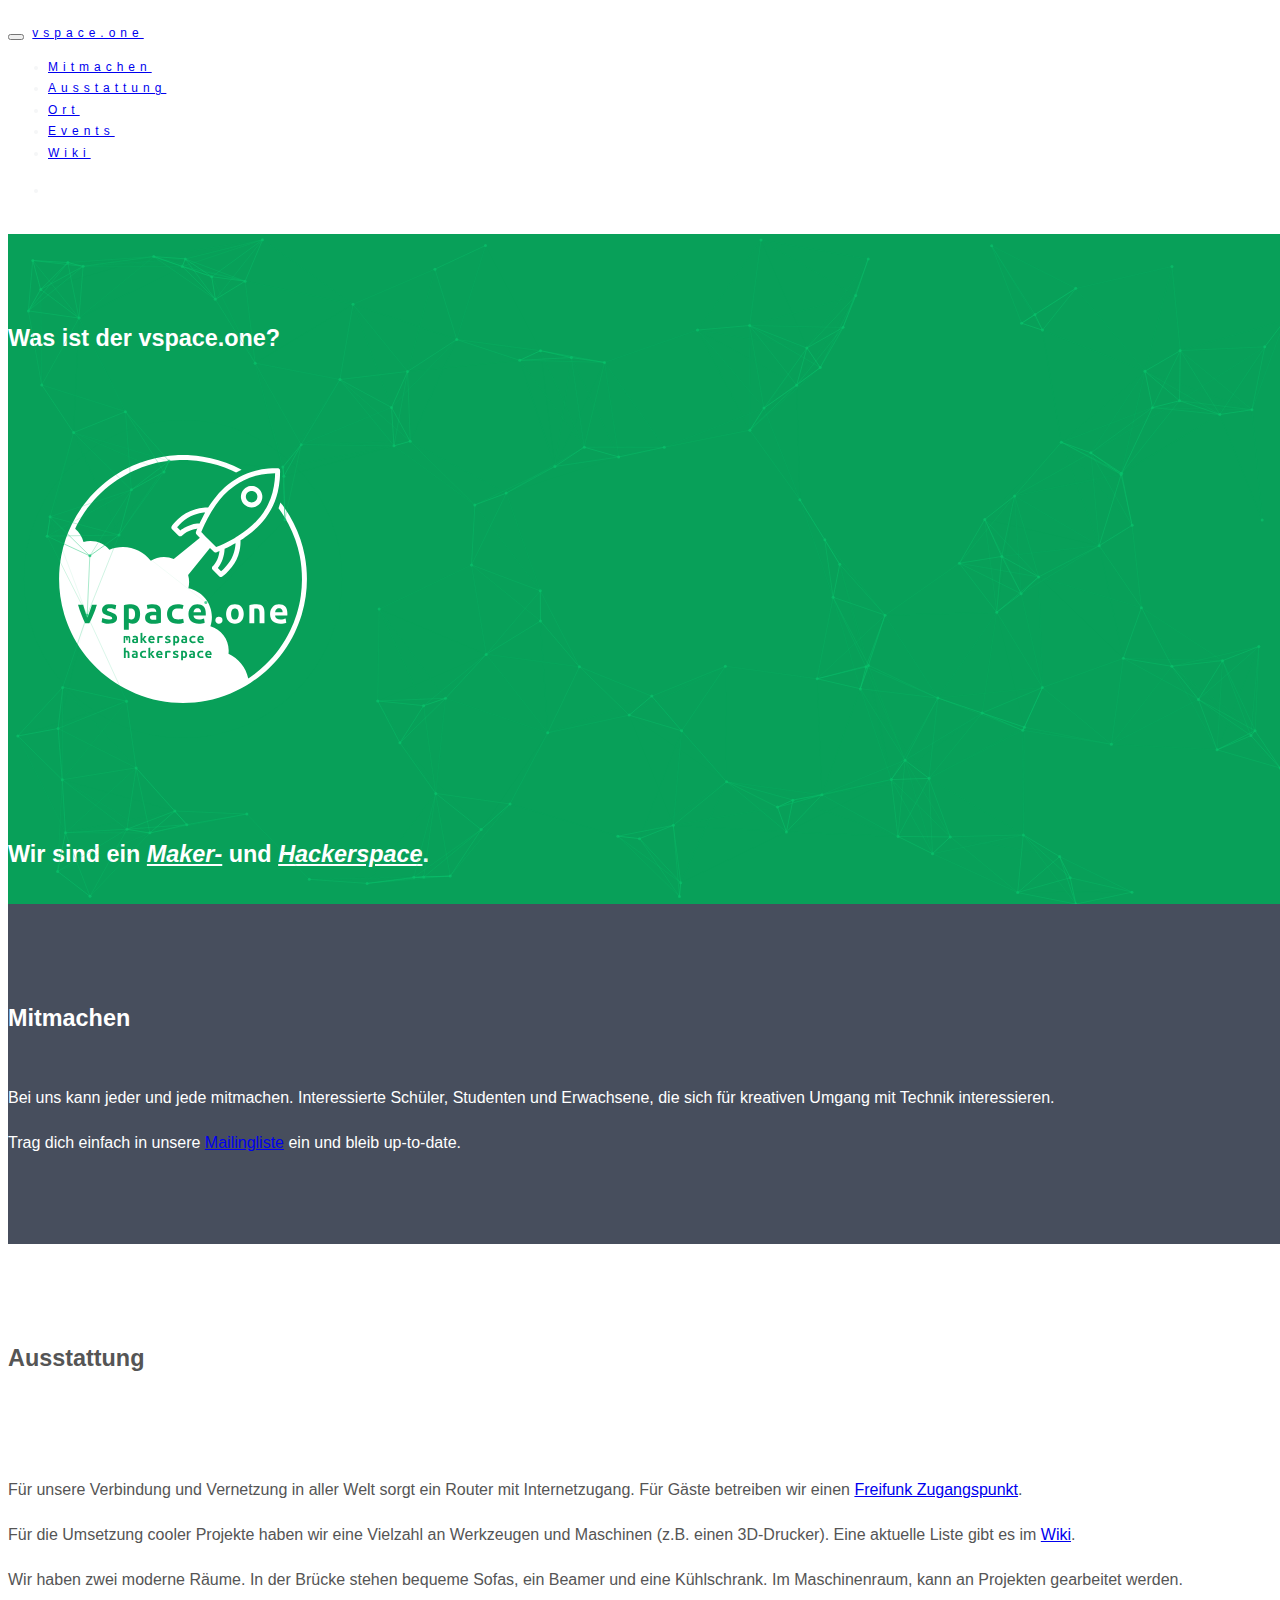
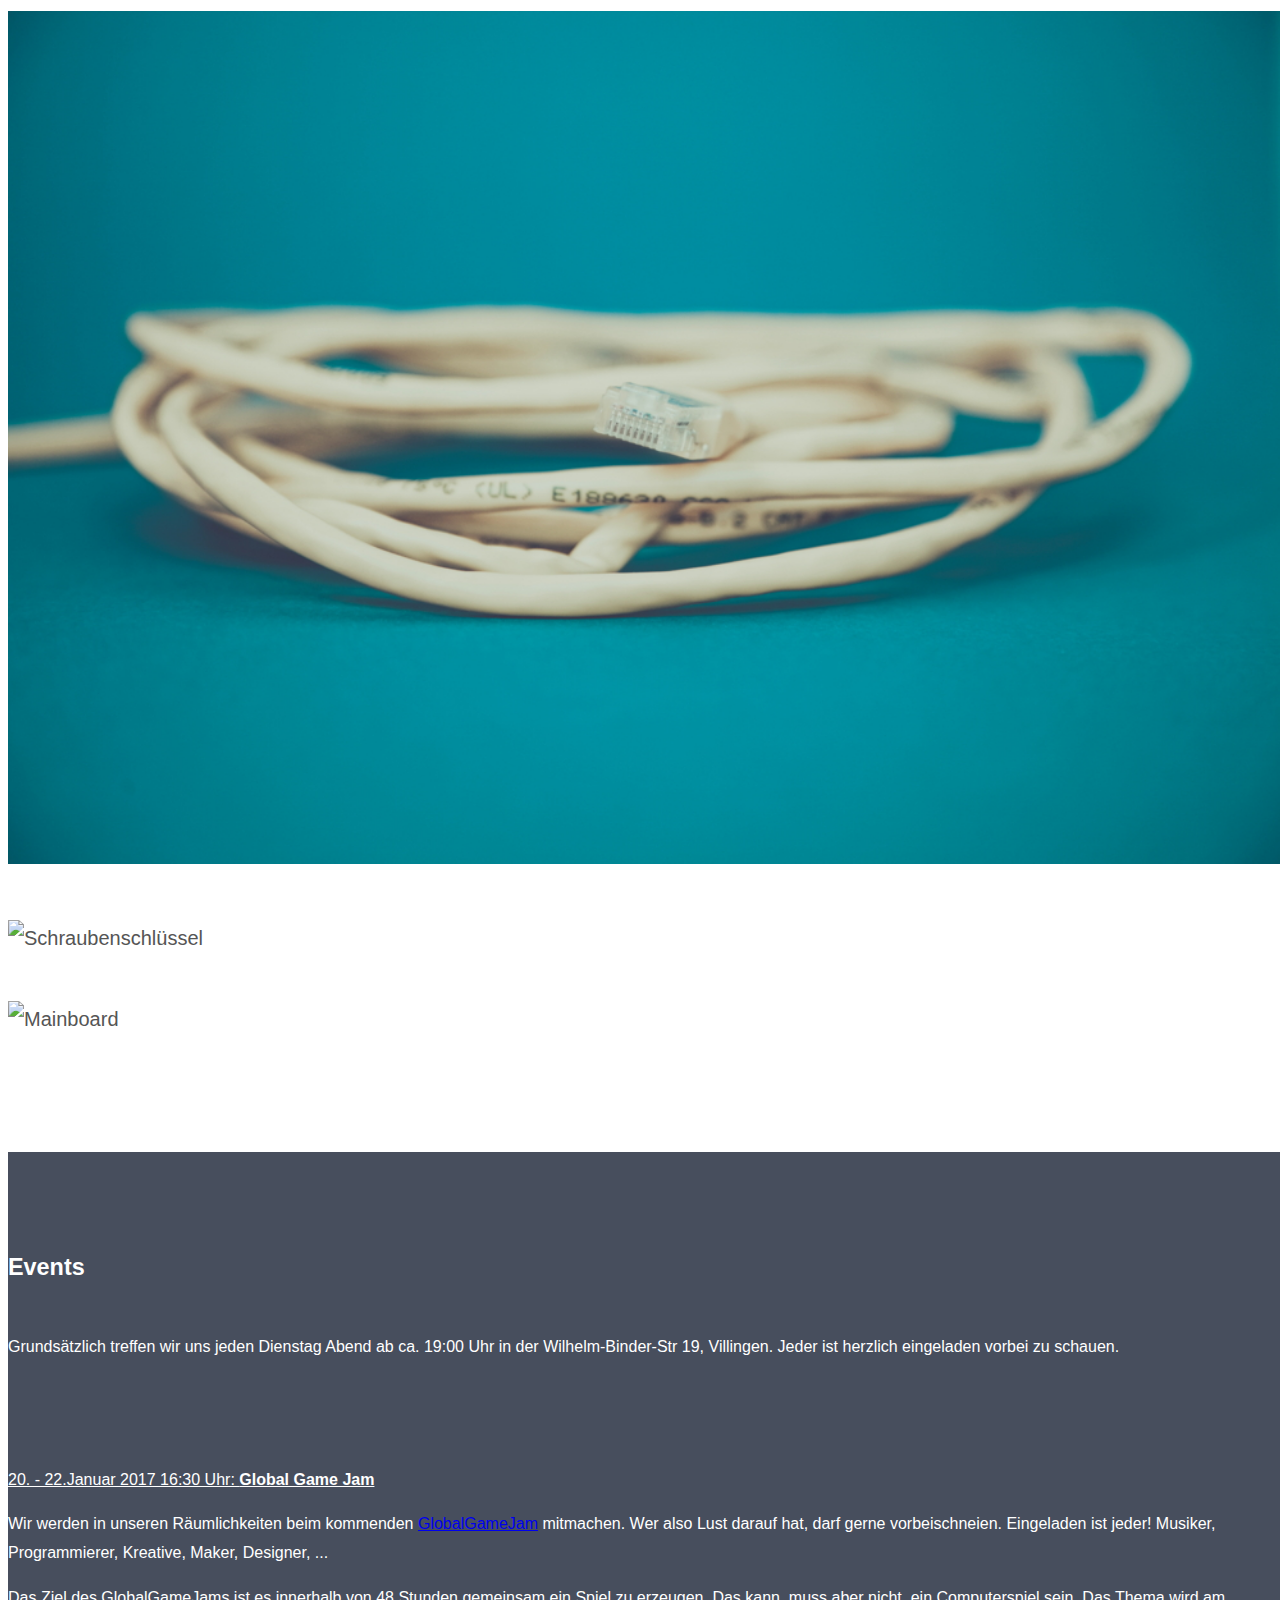
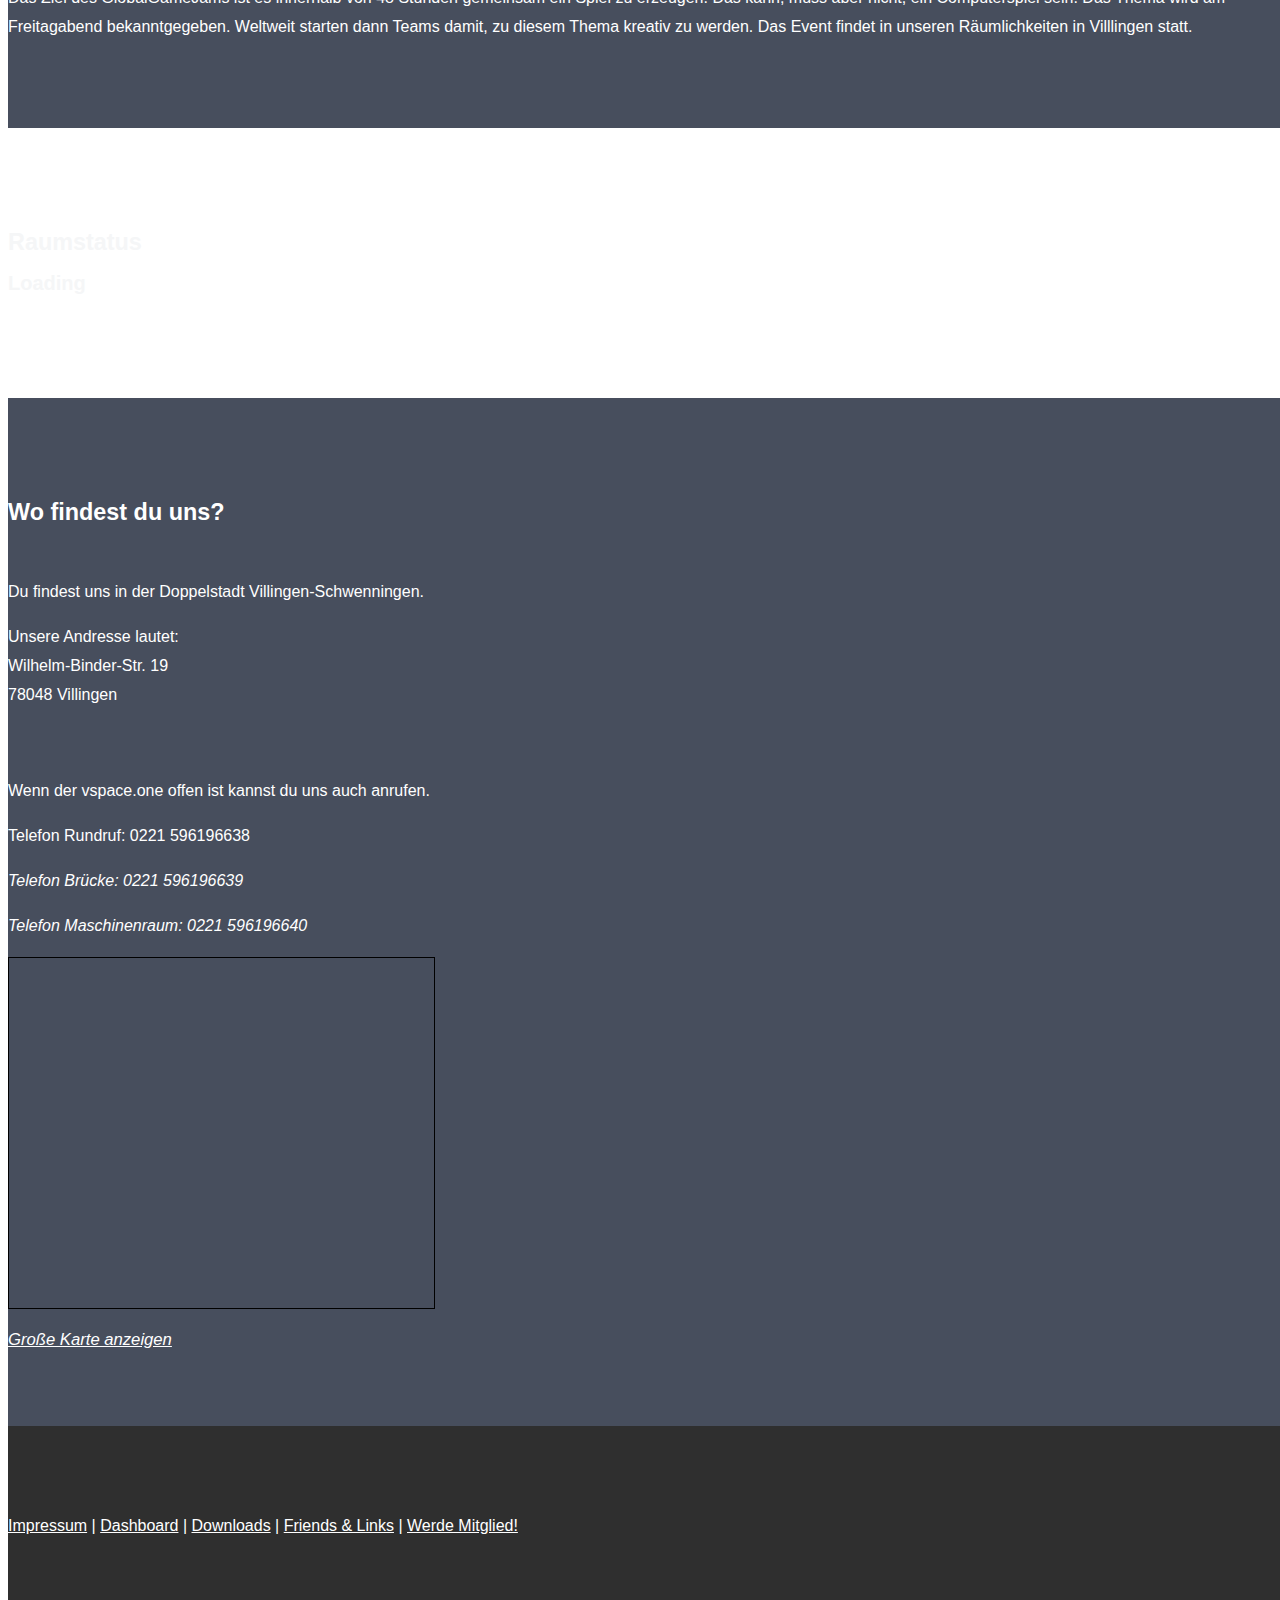
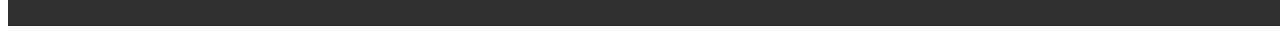
==== commit 1fbe9263: "remove 33c3 from eventslist" ====
--- a/index.html
+++ b/index.html
@@ -97,12 +97,6 @@
                 <p>Grundsätzlich treffen wir uns jeden Dienstag Abend ab ca. 19:00 Uhr in der Wilhelm-Binder-Str 19, Villingen. Jeder ist herzlich eingeladen vorbei zu schauen.</p>
                 <br>
                 <br>
-                <p><u>27. - 30.Dezember 2016: <b>33C3 in Hamburg</b></u></p>
-                <p>Gemeinsam werden wir diesen Winter zum <a href="https://events.ccc.de/tag/33c3/">33rd Chaos Communication Congress im CCH, Hamburg</a> fahren. Wer sich uns aus der Gegend noch anschließen möchte, darf sich gerne an info@vspace.one wenden.
-                </p>
-
-                <br>
-                <br>
                 <p><u>20. - 22.Januar 2017 16:30 Uhr: <b>Global Game Jam</b></u></p>
                 <p>Wir werden in unseren Räumlichkeiten beim kommenden <a href="http://globalgamejam.org/">GlobalGameJam</a> mitmachen. Wer also Lust darauf hat, darf gerne vorbeischneien. Eingeladen ist jeder! Musiker, Programmierer, Kreative, Maker, Designer,
                     ...
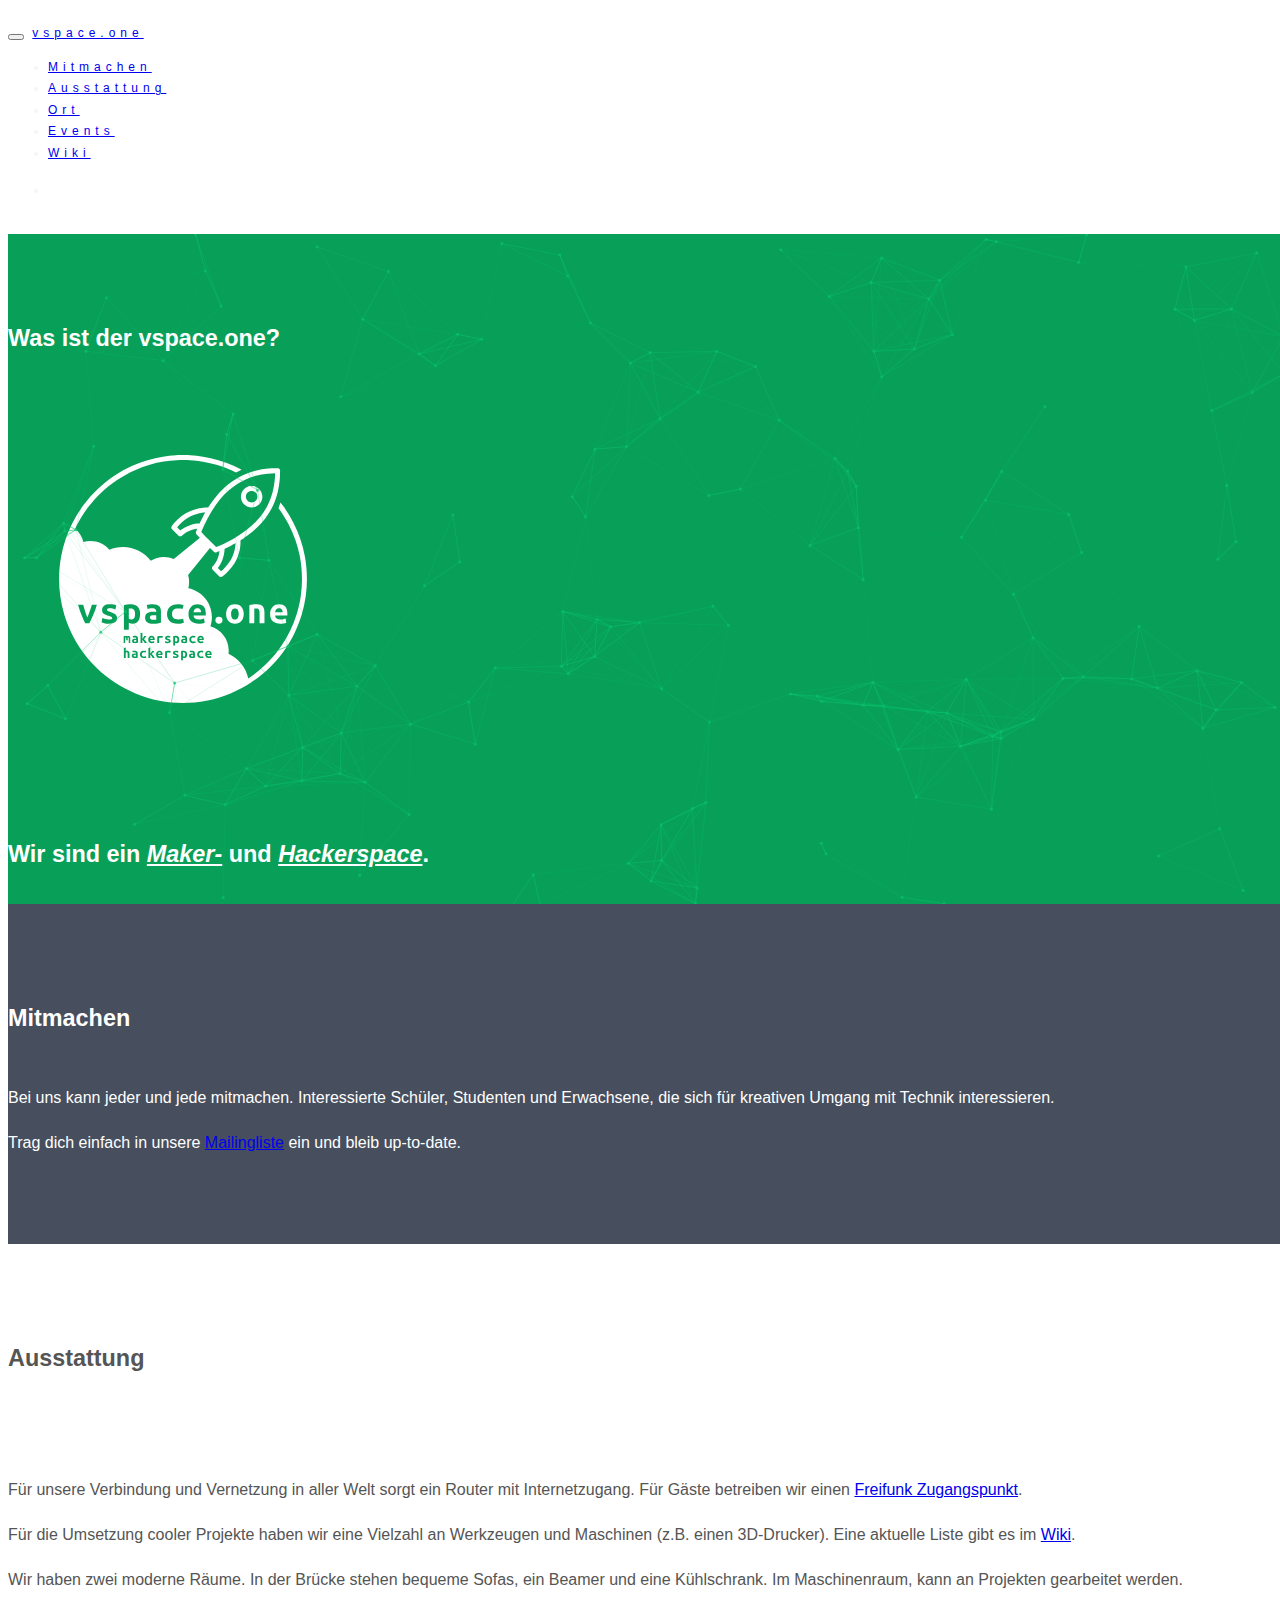
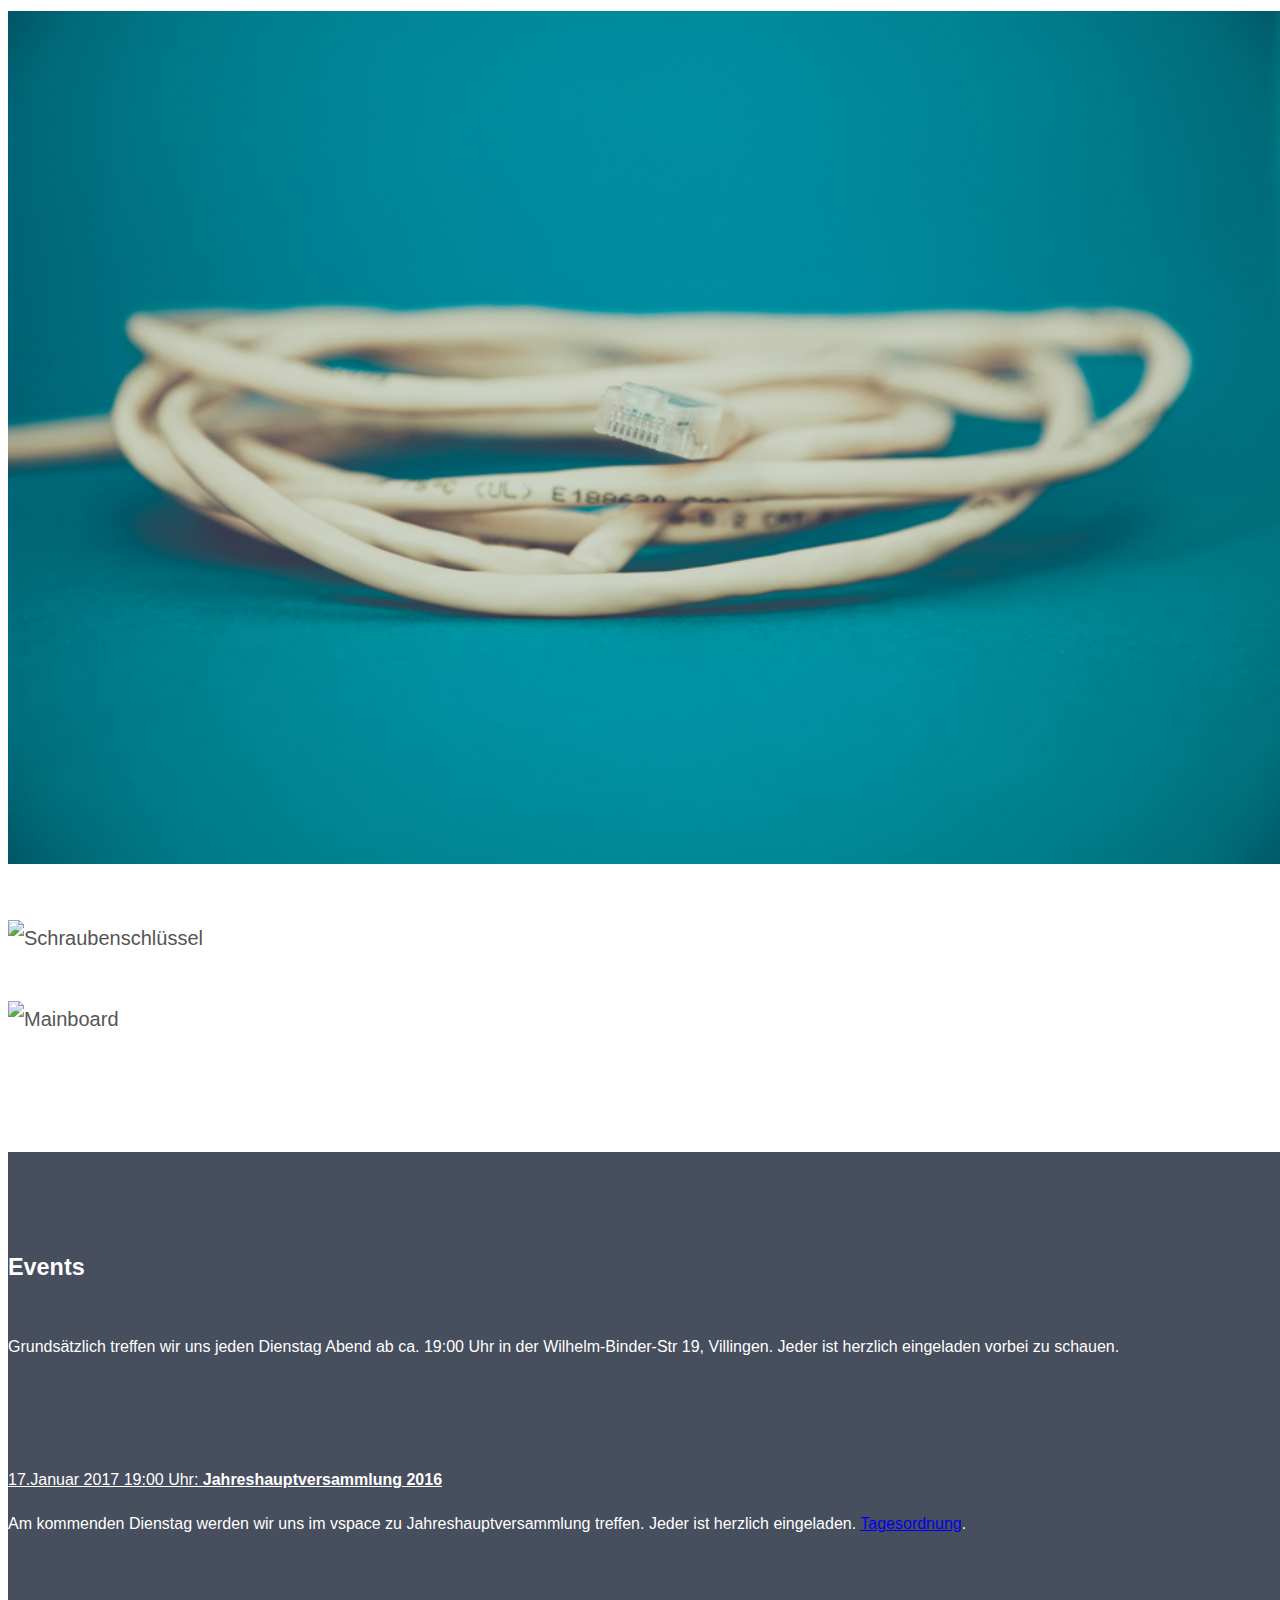
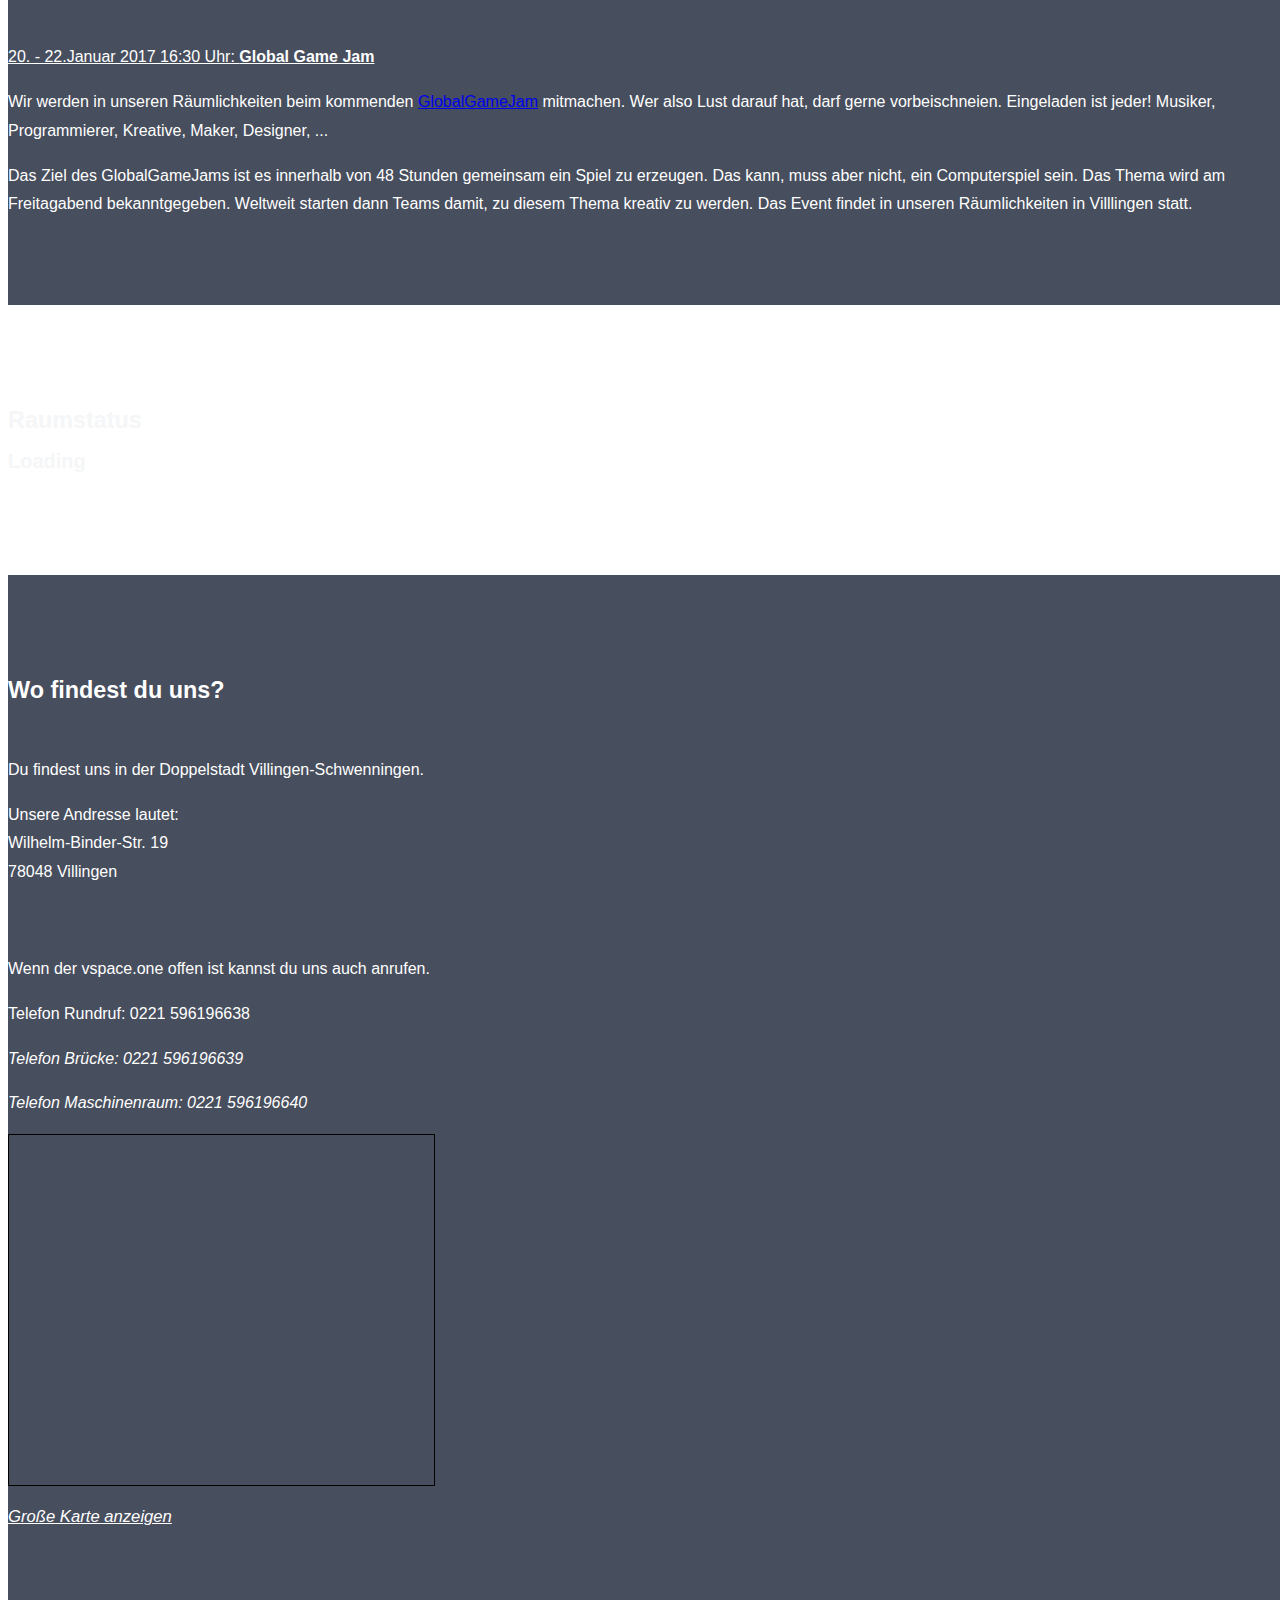
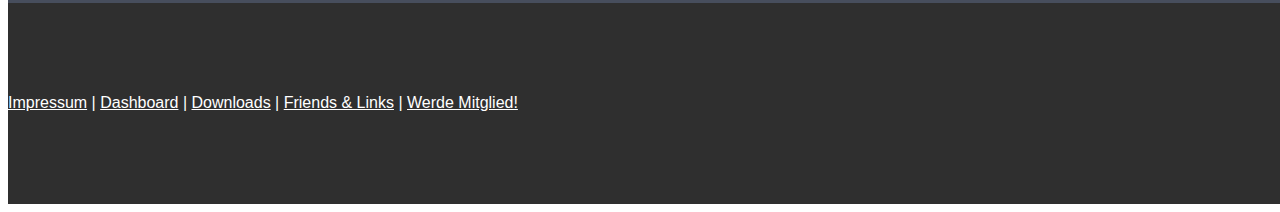
==== commit 937b72d9: "Merge pull request #22 from vspaceone/ADD-Jahreshauptversammlung_2016" ====
--- a/index.html
+++ b/index.html
@@ -97,6 +97,10 @@
                 <p>Grundsätzlich treffen wir uns jeden Dienstag Abend ab ca. 19:00 Uhr in der Wilhelm-Binder-Str 19, Villingen. Jeder ist herzlich eingeladen vorbei zu schauen.</p>
                 <br>
                 <br>
+                <p><u>17.Januar 2017 19:00 Uhr: <b>Jahreshauptversammlung 2016</b></u></p>
+                <p>Am kommenden Dienstag werden wir uns im vspace zu Jahreshauptversammlung treffen. Jeder ist herzlich eingeladen. <a href="https://wiki.vspace.one/doku.php?id=treffen:20170117jahreshauptversammlung">Tagesordnung</a>.</p>
+								<br>
+								<br>
                 <p><u>20. - 22.Januar 2017 16:30 Uhr: <b>Global Game Jam</b></u></p>
                 <p>Wir werden in unseren Räumlichkeiten beim kommenden <a href="http://globalgamejam.org/">GlobalGameJam</a> mitmachen. Wer also Lust darauf hat, darf gerne vorbeischneien. Eingeladen ist jeder! Musiker, Programmierer, Kreative, Maker, Designer,
                     ...
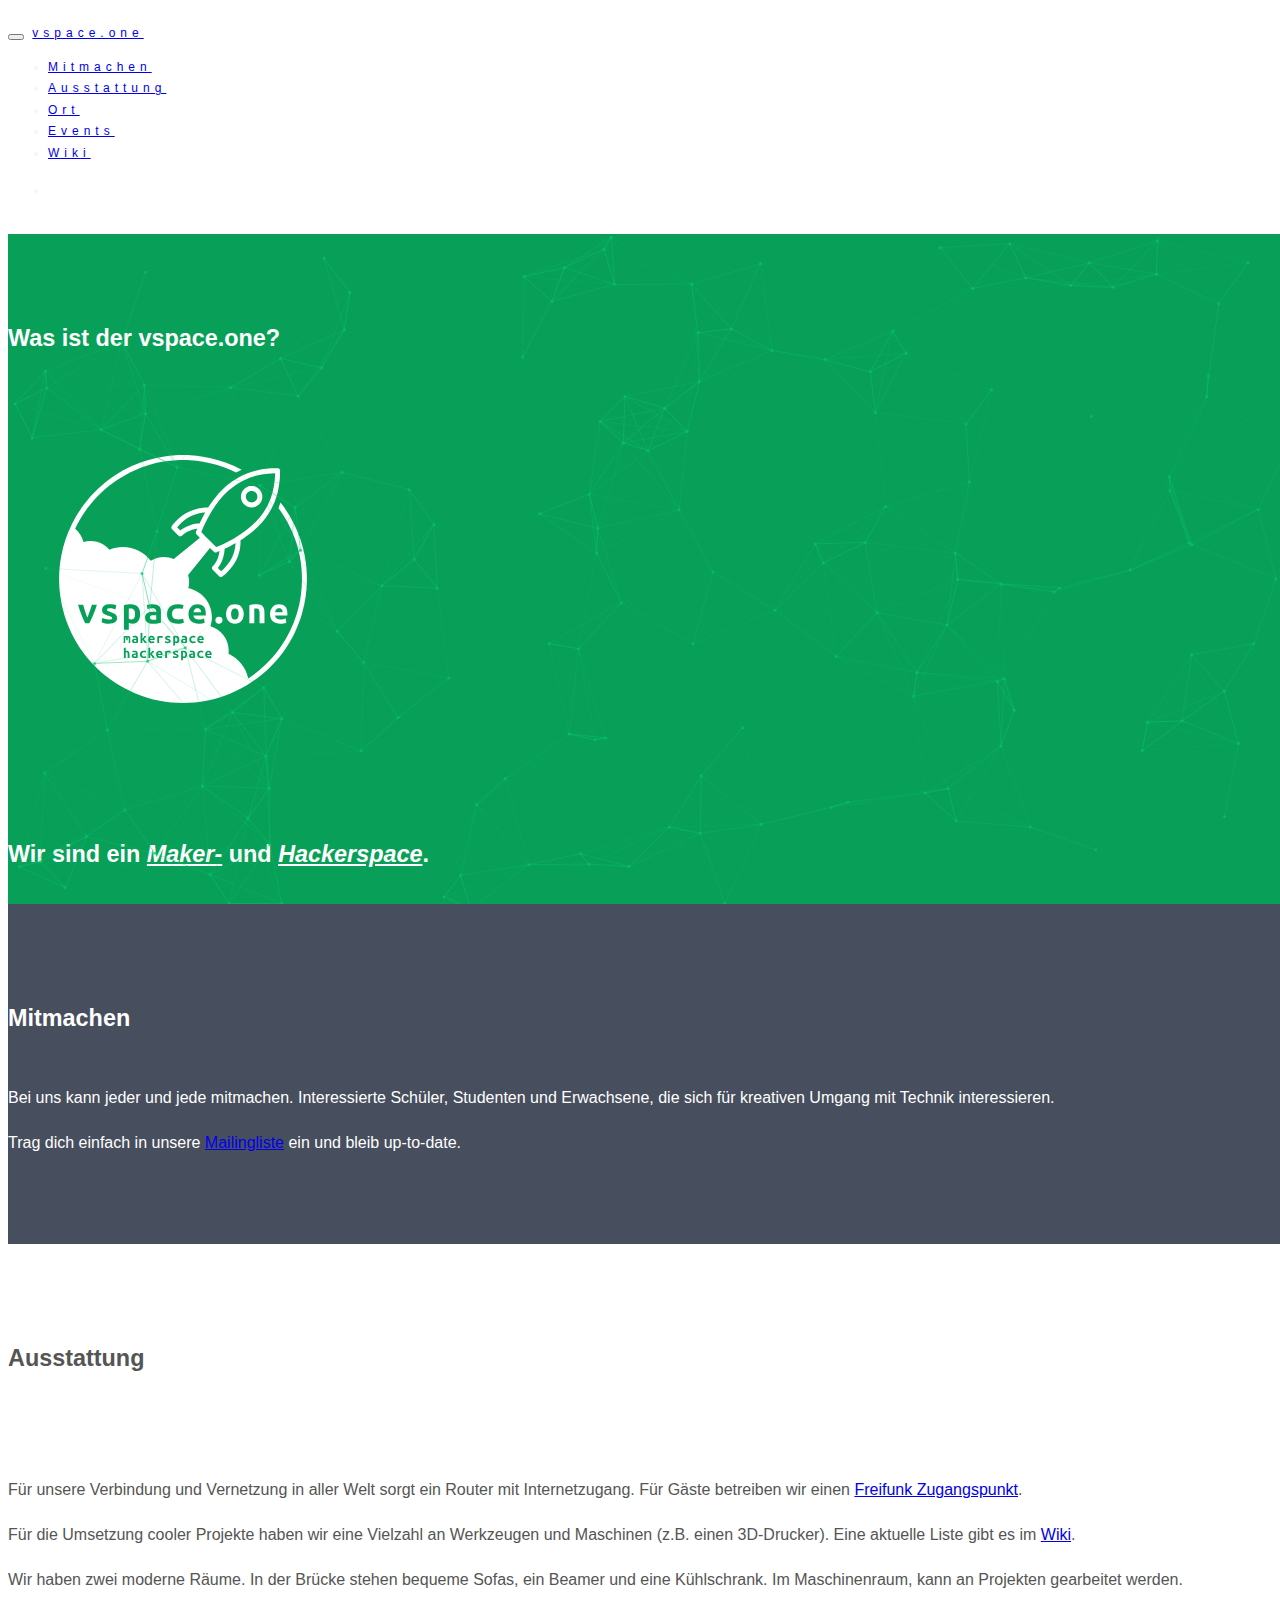
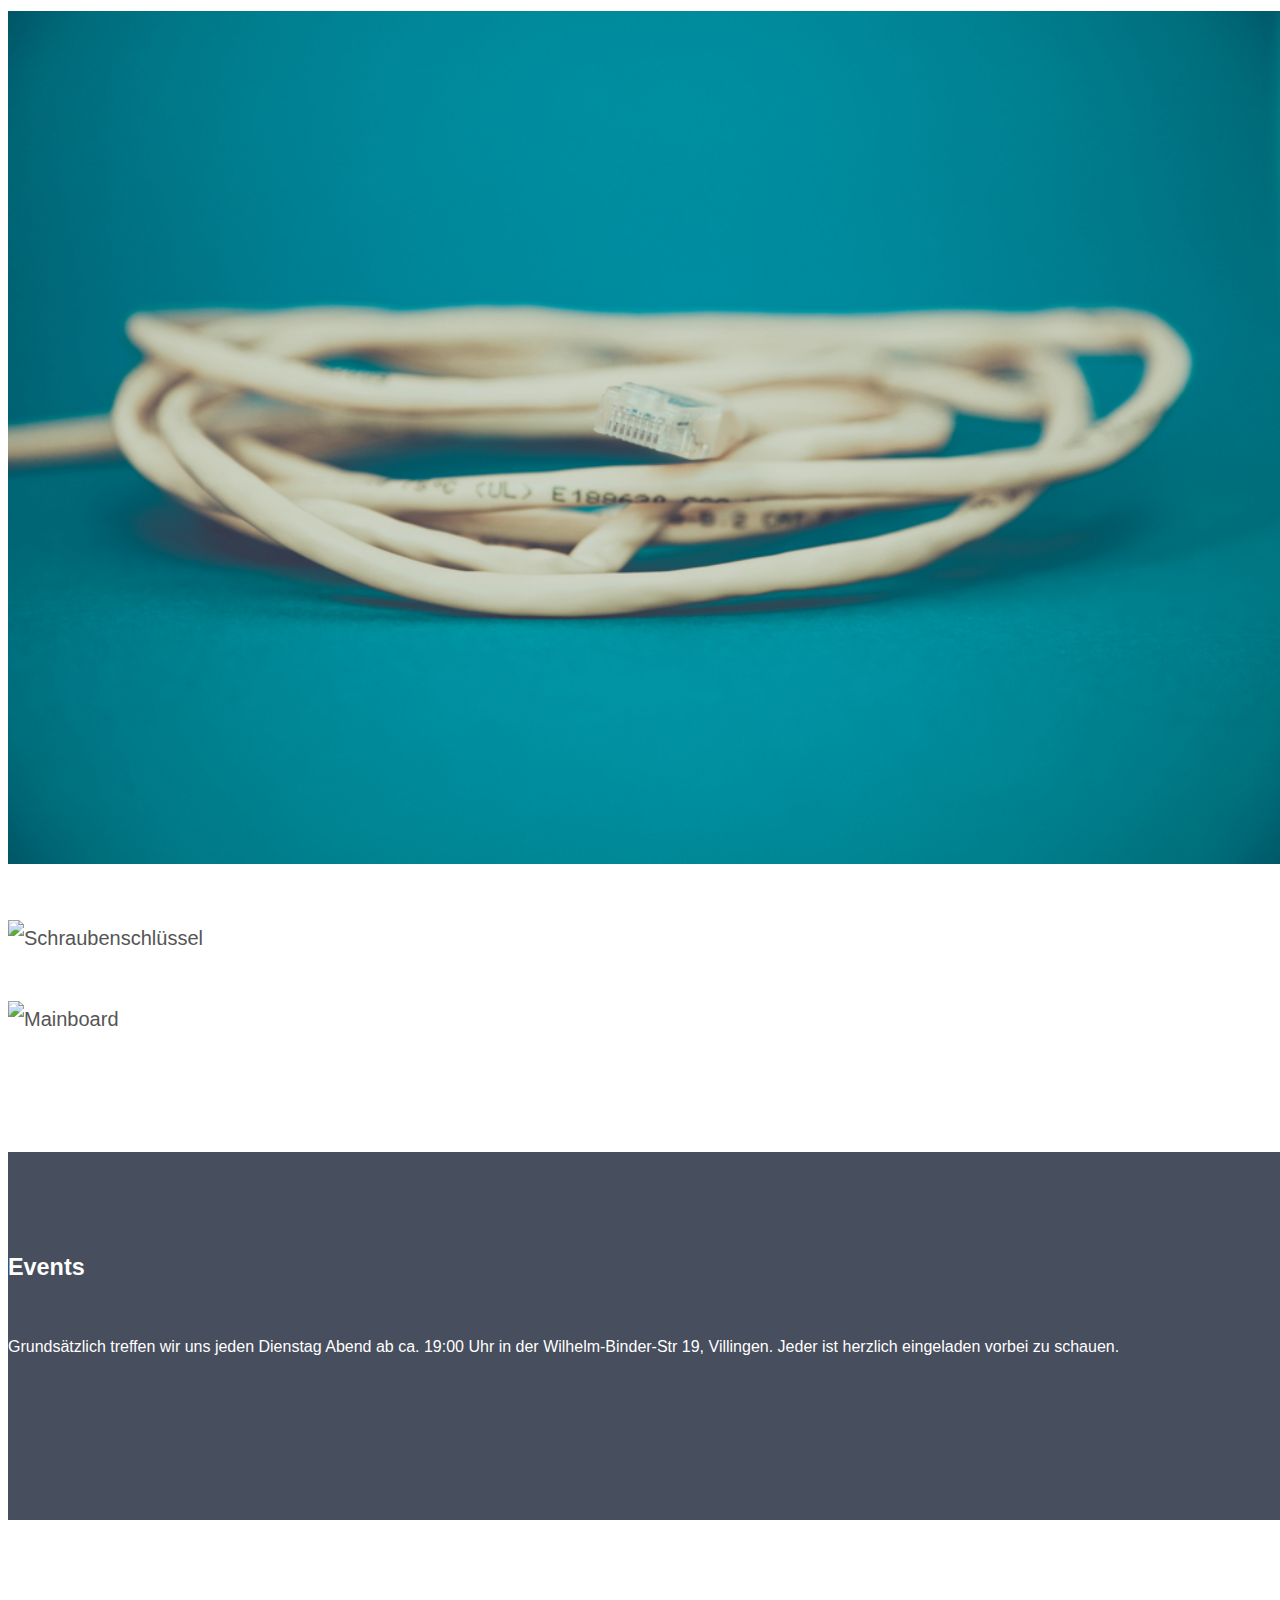
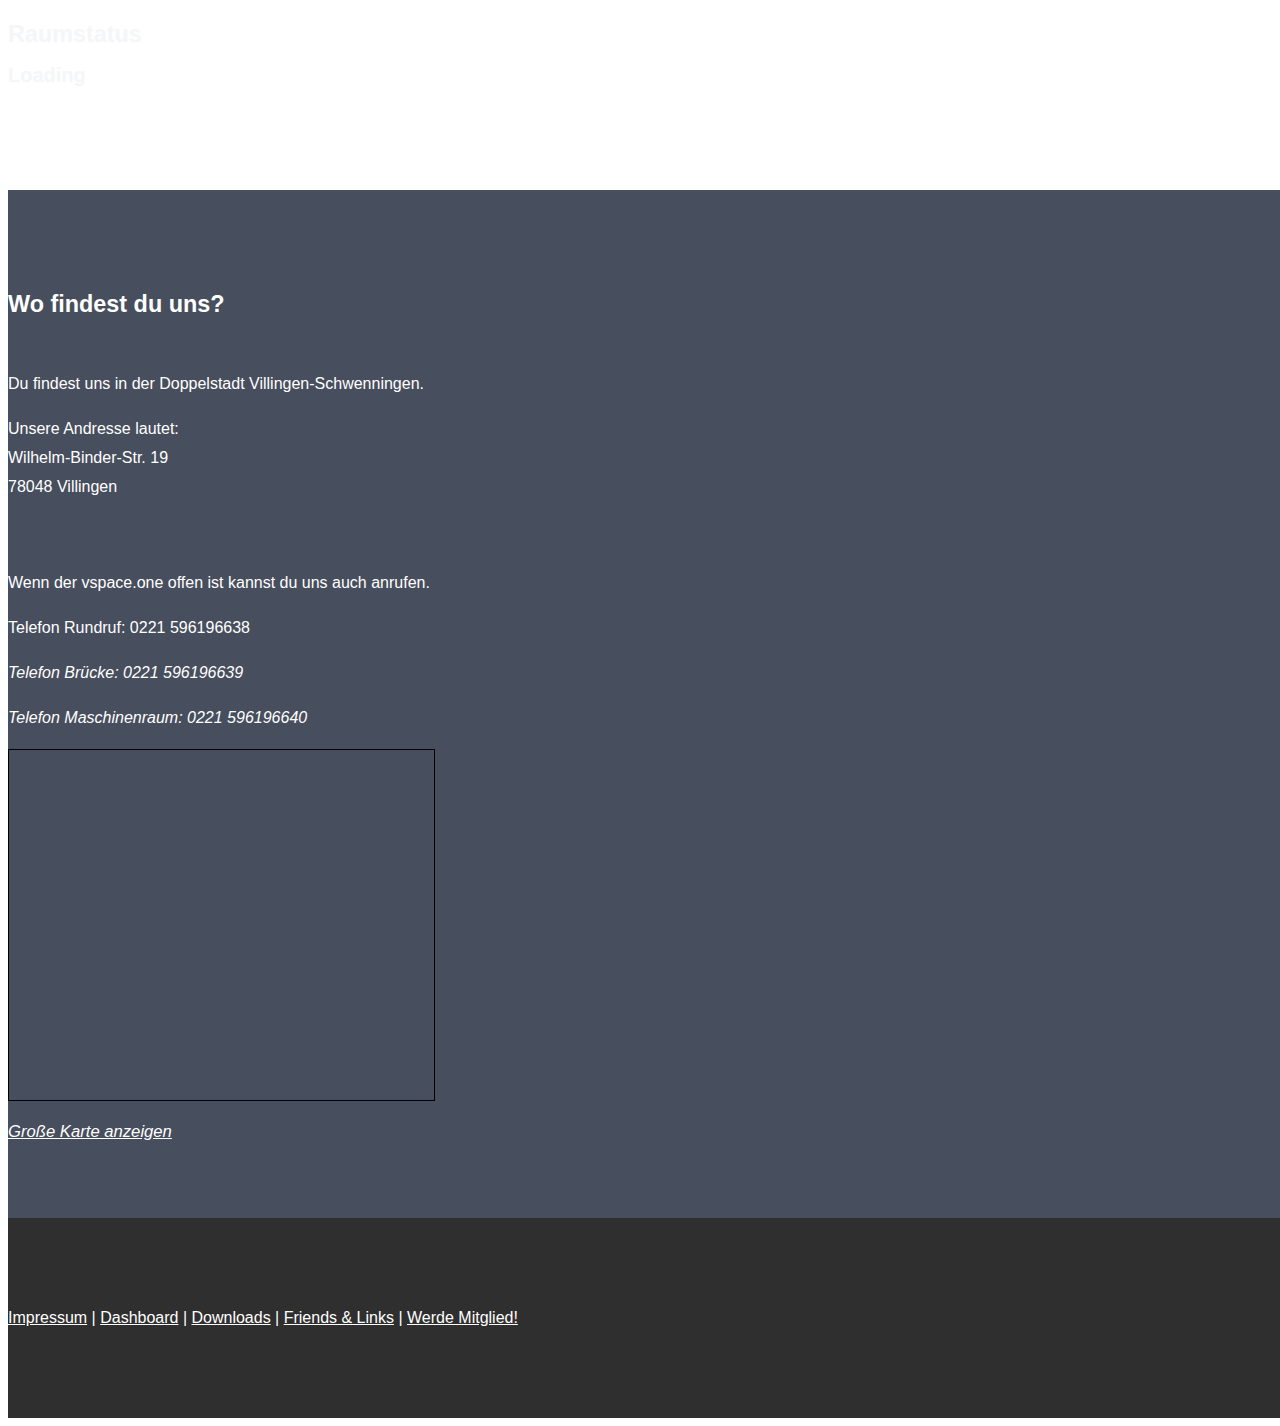
==== commit de8a6fd0: "remove past events" ====
--- a/index.html
+++ b/index.html
@@ -97,16 +97,6 @@
                 <p>Grundsätzlich treffen wir uns jeden Dienstag Abend ab ca. 19:00 Uhr in der Wilhelm-Binder-Str 19, Villingen. Jeder ist herzlich eingeladen vorbei zu schauen.</p>
                 <br>
                 <br>
-                <p><u>17.Januar 2017 19:00 Uhr: <b>Jahreshauptversammlung 2016</b></u></p>
-                <p>Am kommenden Dienstag werden wir uns im vspace zu Jahreshauptversammlung treffen. Jeder ist herzlich eingeladen. <a href="https://wiki.vspace.one/doku.php?id=treffen:20170117jahreshauptversammlung">Tagesordnung</a>.</p>
-								<br>
-								<br>
-                <p><u>20. - 22.Januar 2017 16:30 Uhr: <b>Global Game Jam</b></u></p>
-                <p>Wir werden in unseren Räumlichkeiten beim kommenden <a href="http://globalgamejam.org/">GlobalGameJam</a> mitmachen. Wer also Lust darauf hat, darf gerne vorbeischneien. Eingeladen ist jeder! Musiker, Programmierer, Kreative, Maker, Designer,
-                    ...
-                </p>
-                <p>Das Ziel des GlobalGameJams ist es innerhalb von 48 Stunden gemeinsam ein Spiel zu erzeugen. Das kann, muss aber nicht, ein Computerspiel sein. Das Thema wird am Freitagabend bekanntgegeben. Weltweit starten dann Teams damit, zu diesem
-                    Thema kreativ zu werden. Das Event findet in unseren Räumlichkeiten in Villlingen statt.</p>
             </div>
         </div>
     </div>
